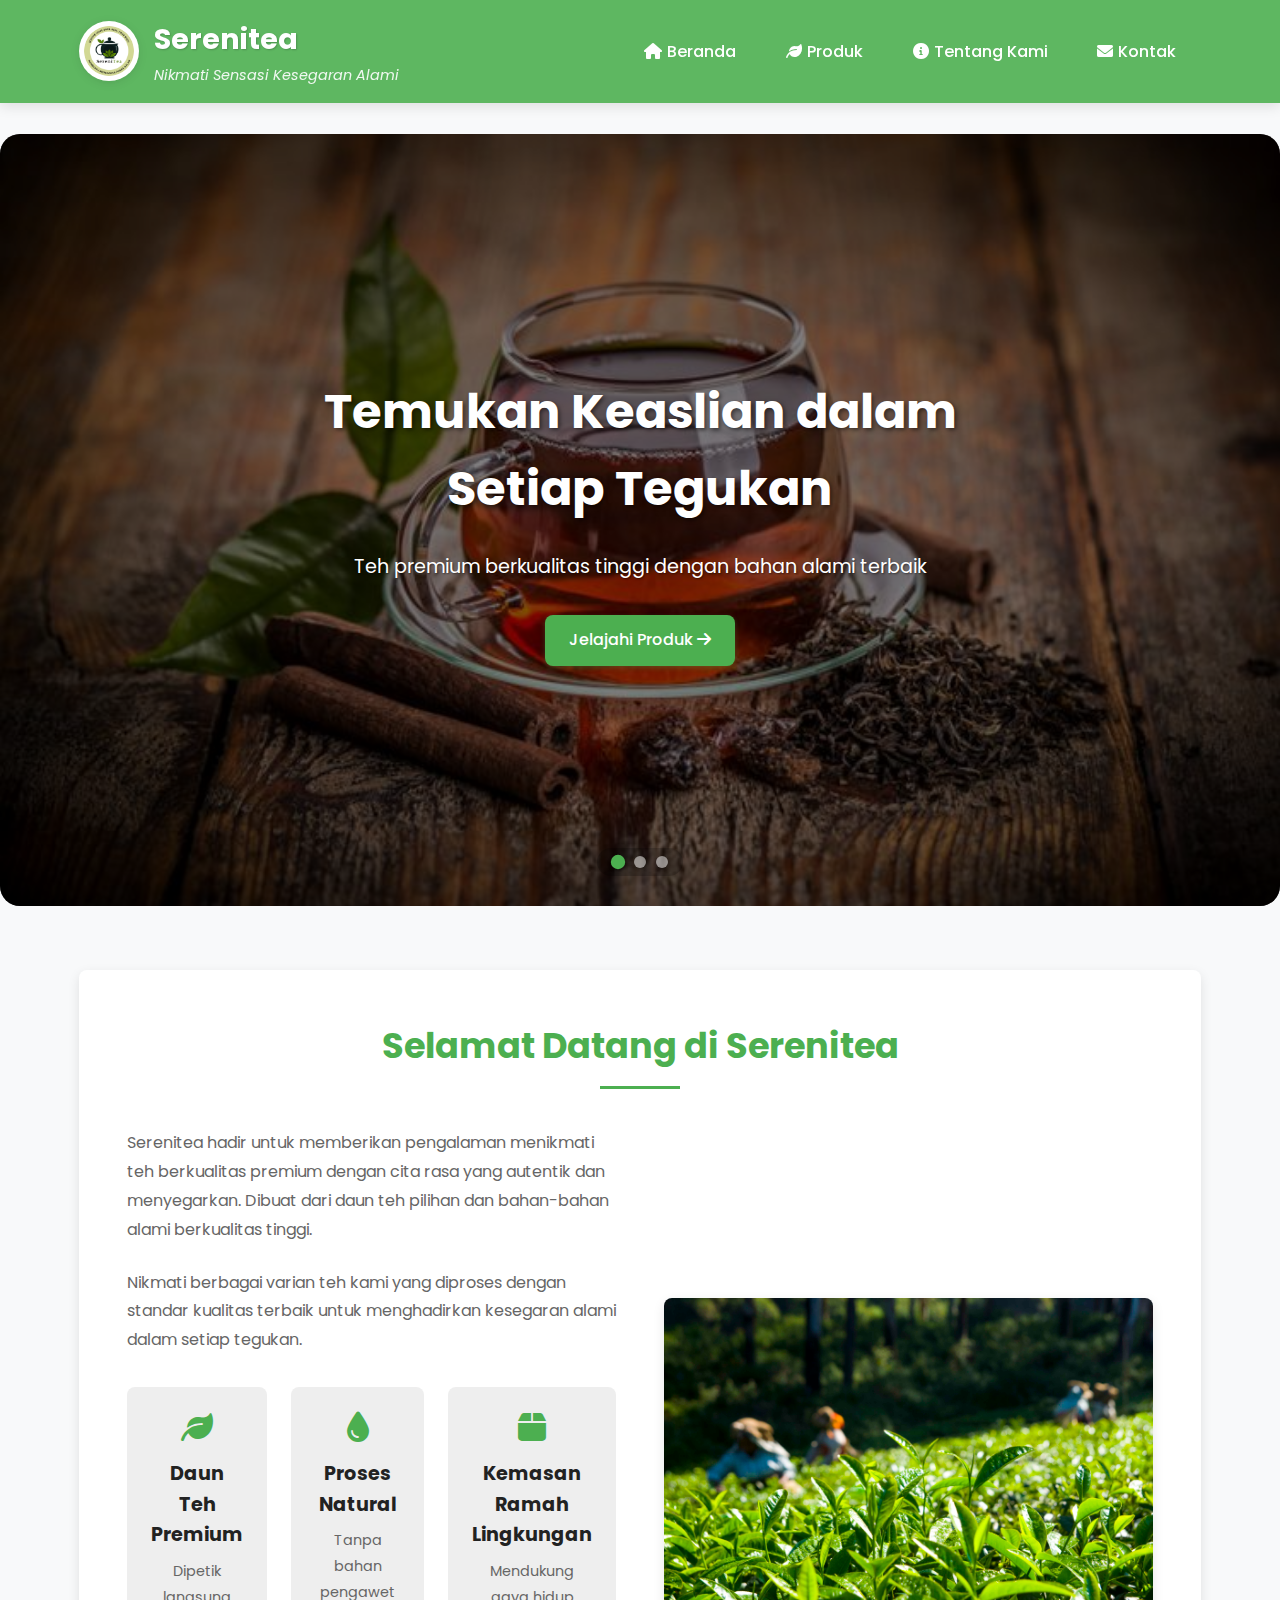
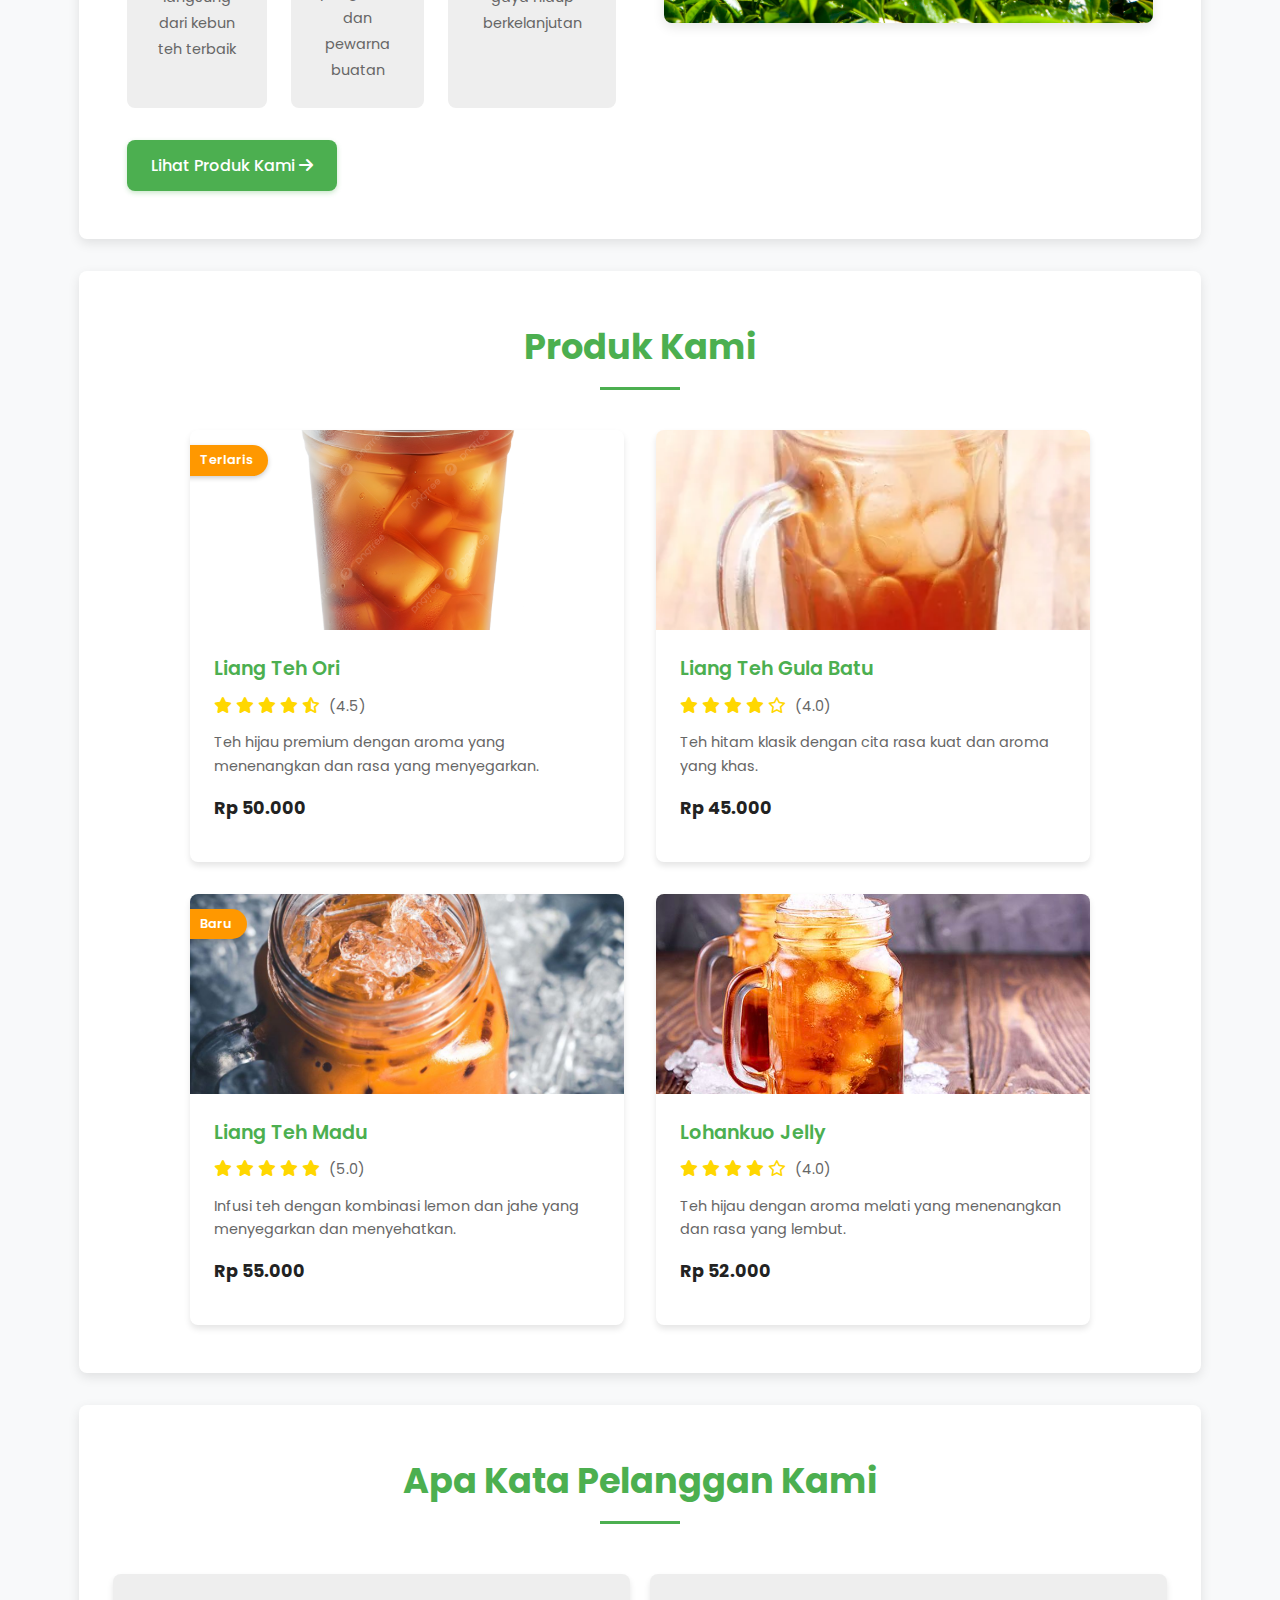
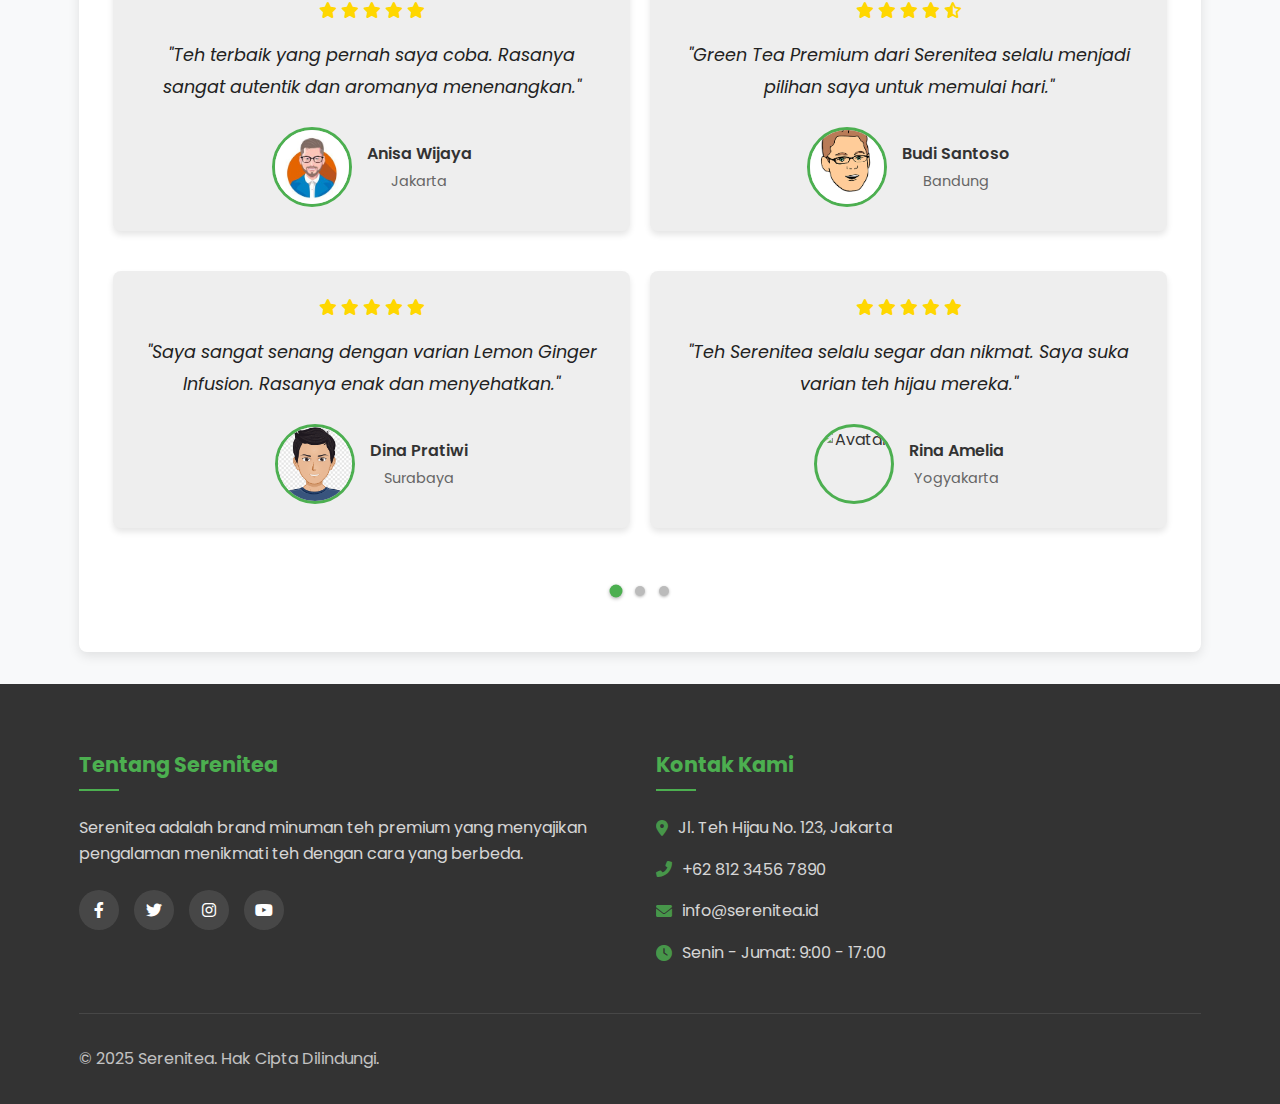
==== index.html @ 390aa1ad "new" ====
<!DOCTYPE html>
<html lang="id">

<head>
    <meta charset="UTF-8">
    <meta name="viewport" content="width=device-width, initial-scale=1.0">
    <title>Serenitea</title>
    <link rel="stylesheet" href="style.css">
    <link rel="preconnect" href="https://fonts.googleapis.com">
    <link rel="preconnect" href="https://fonts.gstatic.com" crossorigin>
    <link href="https://fonts.googleapis.com/css2?family=Poppins:wght@300;400;500;600;700&display=swap"
        rel="stylesheet">
    <link rel="stylesheet" href="https://cdnjs.cloudflare.com/ajax/libs/font-awesome/6.0.0/css/all.min.css">
</head>

<body>
    <header>
        <div class="container">
            <div class="header-container">
                <div class="logo-container">
                    <img src="images/sereni1.png" alt="Serenitea Logo" class="brand-logo">
                    <div class="brand-text">
                        <h1 class="logo">Serenitea</h1>
                        <div class="tagline">Nikmati Sensasi Kesegaran Alami</div>
                    </div>
                </div>
                <nav id="main-nav">
                    <div class="menu-toggle" id="menu-toggle">
                        <i class="fas fa-bars"></i>
                    </div>
                    <ul class="nav-list">
                        <li><a href="index.html"><i class="fas fa-home"></i> Beranda</a></li>
                        <li><a href="#products"><i class="fas fa-leaf"></i> Produk</a></li>
                        <li><a href="about.html"><i class="fas fa-info-circle"></i> Tentang Kami</a></li>
                        <li><a href="contact.html"><i class="fas fa-envelope"></i> Kontak</a></li>
                    </ul>
                </nav>
            </div>
        </div>
    </header>

    <section class="hero-carousel">
        <div class="carousel-container">
            <!-- Slide 1 -->
            <div class="carousel-slide active" style="background-image: url('images/teh.jpg');">
                <div class="overlay"></div>
                <div class="hero-content container">
                    <h1>Temukan Keaslian dalam Setiap Tegukan</h1>
                    <p>Teh premium berkualitas tinggi dengan bahan alami terbaik</p>
                    <a href="#products" class="btn-primary">Jelajahi Produk <i class="fas fa-arrow-right"></i></a>
                </div>
            </div>
            
            <!-- Slide 2 -->
            <div class="carousel-slide" style="background-image: url('images/kebun.jpg');">
                <div class="overlay"></div>
                <div class="hero-content container">
                    <h1>Kualitas Terbaik dari Kebun Terpilih</h1>
                    <p>Dipetik langsung dari kebun teh terbaik di Indonesia</p>
                    <a href="#products" class="btn-primary">Jelajahi Produk <i class="fas fa-arrow-right"></i></a>
                </div>
            </div>
            
            <!-- Slide 3 -->
            <div class="carousel-slide" style="background-image: url('images/product1.png');">
                <div class="overlay"></div>
                <div class="hero-content container">
                    <h1>Nikmati Sensasi Kesegaran Alami</h1>
                    <p>Tanpa bahan pengawet dan pewarna buatan</p>
                    <a href="#products" class="btn-primary">Jelajahi Produk <i class="fas fa-arrow-right"></i></a>
                </div>
            </div>
            
            <!-- Carousel Navigation -->
            <div class="carousel-nav">
                <div class="carousel-dots">
                    <span class="dot active" data-slide="0"></span>
                    <span class="dot" data-slide="1"></span>
                    <span class="dot" data-slide="2"></span>
                </div>
            </div>
        </div>
    </section>

    <main>
        <div class="container">
            <section class="welcome-section">
                <h2 class="section-title">Selamat Datang di Serenitea</h2>
                <div class="welcome-content">
                    <div class="welcome-text">
                        <p>Serenitea hadir untuk memberikan pengalaman menikmati teh berkualitas premium dengan cita
                            rasa yang autentik dan menyegarkan. Dibuat dari daun teh pilihan dan bahan-bahan alami
                            berkualitas tinggi.</p>
                        <p>Nikmati berbagai varian teh kami yang diproses dengan standar kualitas terbaik untuk
                            menghadirkan kesegaran alami dalam setiap tegukan.</p>
                        <div class="welcome-features">
                            <div class="feature">
                                <i class="fas fa-leaf"></i>
                                <h3>Daun Teh Premium</h3>
                                <p>Dipetik langsung dari kebun teh terbaik</p>
                            </div>
                            <div class="feature">
                                <i class="fas fa-tint"></i>
                                <h3>Proses Natural</h3>
                                <p>Tanpa bahan pengawet dan pewarna buatan</p>
                            </div>
                            <div class="feature">
                                <i class="fas fa-box"></i>
                                <h3>Kemasan Ramah Lingkungan</h3>
                                <p>Mendukung gaya hidup berkelanjutan</p>
                            </div>
                        </div>
                        <a href="#products" class="btn-primary">Lihat Produk Kami <i class="fas fa-arrow-right"></i></a>
                    </div>
                    <div class="welcome-image">
                        <img src="images/kebun.jpg" alt="Tea Ceremony">
                    </div>
                </div>
            </section>

            <section class="products-section" id="products">
                <h2 class="section-title">Produk Kami</h2>
                <div class="products-grid">
                    <!-- Product 1 -->
                    <div class="product-card" data-category="green">
                        <div class="product-badge">Terlaris</div>
                        <div class="product-image">
                            <img src="images/product1.png" alt="Liang Teh Ori" loading="lazy">
                            <div class="product-overlay">
                                <a href="#" class="btn-view" onclick="openProductModal('liang-teh-ori')">Lihat Detail</a>
                            </div>
                        </div>
                        <div class="product-info">
                            <h3 class="product-name">Liang Teh Ori</h3>
                            <div class="product-rating">
                                <i class="fas fa-star"></i>
                                <i class="fas fa-star"></i>
                                <i class="fas fa-star"></i>
                                <i class="fas fa-star"></i>
                                <i class="fas fa-star-half-alt"></i>
                                <span>(4.5)</span>
                            </div>
                            <p class="product-description">Teh hijau premium dengan aroma yang menenangkan dan rasa yang
                                menyegarkan.</p>
                            <p class="product-price">Rp 50.000</p>
                        </div>
                    </div>
            
                    <!-- Product 2 -->
                    <div class="product-card" data-category="black">
                        <div class="product-image">
                            <img src="images/product2.jpg" alt="Liang Teh Gula Batu">
                            <div class="product-overlay">
                                <a href="#" class="btn-view" onclick="openProductModal('liang-teh-gula-batu')">Lihat Detail</a>
                            </div>
                        </div>
                        <div class="product-info">
                            <h3 class="product-name">Liang Teh Gula Batu</h3>
                            <div class="product-rating">
                                <i class="fas fa-star"></i>
                                <i class="fas fa-star"></i>
                                <i class="fas fa-star"></i>
                                <i class="fas fa-star"></i>
                                <i class="far fa-star"></i>
                                <span>(4.0)</span>
                            </div>
                            <p class="product-description">Teh hitam klasik dengan cita rasa kuat dan aroma yang khas.
                            </p>
                            <p class="product-price">Rp 45.000</p>
                        </div>
                    </div>
            
                    <!-- Product 3 -->
                    <div class="product-card" data-category="infusion">
                        <div class="product-badge">Baru</div>
                        <div class="product-image">
                            <img src="images/product3.jpg" alt="Liang teh Madu">
                            <div class="product-overlay">
                                <a href="#" class="btn-view" onclick="openProductModal('liang-teh-madu')">Lihat Detail</a>
                            </div>
                        </div>
                        <div class="product-info">
                            <h3 class="product-name">Liang Teh Madu</h3>
                            <div class="product-rating">
                                <i class="fas fa-star"></i>
                                <i class="fas fa-star"></i>
                                <i class="fas fa-star"></i>
                                <i class="fas fa-star"></i>
                                <i class="fas fa-star"></i>
                                <span>(5.0)</span>
                            </div>
                            <p class="product-description">Infusi teh dengan kombinasi lemon dan jahe yang menyegarkan
                                dan menyehatkan.</p>
                            <p class="product-price">Rp 55.000</p>
                        </div>
                    </div>
            
                    <!-- Product 4 -->
                    <div class="product-card" data-category="green">
                        <div class="product-image">
                            <img src="images/product4.jpg" alt="Lohankuo Jelly">
                            <div class="product-overlay">
                                <a href="#" class="btn-view" onclick="openProductModal('lohankuo-jelly')">Lihat Detail</a>
                            </div>
                        </div>
                        <div class="product-info">
                            <h3 class="product-name">Lohankuo Jelly</h3>
                            <div class="product-rating">
                                <i class="fas fa-star"></i>
                                <i class="fas fa-star"></i>
                                <i class="fas fa-star"></i>
                                <i class="fas fa-star"></i>
                                <i class="far fa-star"></i>
                                <span>(4.0)</span>
                            </div>
                            <p class="product-description">Teh hijau dengan aroma melati yang menenangkan dan rasa yang
                                lembut.</p>
                            <p class="product-price">Rp 52.000</p>
                        </div>
                    </div>
                </div>
            </section>

            <!-- Modal Container -->
            <div id="productModal" class="modal">
                <div class="modal-content">
                    <span class="close-modal">&times;</span>
                    <div id="modalContent">
                        <!-- Content will be loaded here dynamically -->
                    </div>
                </div>
            </div>

            <section class="testimonial-section">
                <h2 class="section-title">Apa Kata Pelanggan Kami</h2>
                <div class="testimonial-slider">
                    <!-- Slide 1 -->
                    <div class="testimonial-slide active">
                        <div class="testimonial-grid">
                            <!-- Testimonial 1 -->
                            <div class="testimonial-item">
                                <div class="testimonial-rating">
                                    <i class="fas fa-star"></i>
                                    <i class="fas fa-star"></i>
                                    <i class="fas fa-star"></i>
                                    <i class="fas fa-star"></i>
                                    <i class="fas fa-star"></i>
                                </div>
                                <p class="testimonial-text">
                                    "Teh terbaik yang pernah saya coba. Rasanya sangat autentik dan aromanya menenangkan."
                                </p>
                                <div class="testimonial-author">
                                    <img src="images/avatar1.jpg" alt="Avatar" class="testimonial-avatar">
                                    <div>
                                        <h4>Anisa Wijaya</h4>
                                        <p>Jakarta</p>
                                    </div>
                                </div>
                            </div>
                            <!-- Testimonial 2 -->
                            <div class="testimonial-item">
                                <div class="testimonial-rating">
                                    <i class="fas fa-star"></i>
                                    <i class="fas fa-star"></i>
                                    <i class="fas fa-star"></i>
                                    <i class="fas fa-star"></i>
                                    <i class="fas fa-star-half-alt"></i>
                                </div>
                                <p class="testimonial-text">
                                    "Green Tea Premium dari Serenitea selalu menjadi pilihan saya untuk memulai hari."
                                </p>
                                <div class="testimonial-author">
                                    <img src="images/avatar2.png" alt="Avatar" class="testimonial-avatar">
                                    <div>
                                        <h4>Budi Santoso</h4>
                                        <p>Bandung</p>
                                    </div>
                                </div>
                            </div>
                            <!-- Testimonial 3 -->
                            <div class="testimonial-item">
                                <div class="testimonial-rating">
                                    <i class="fas fa-star"></i>
                                    <i class="fas fa-star"></i>
                                    <i class="fas fa-star"></i>
                                    <i class="fas fa-star"></i>
                                    <i class="fas fa-star"></i>
                                </div>
                                <p class="testimonial-text">
                                    "Saya sangat senang dengan varian Lemon Ginger Infusion. Rasanya enak dan menyehatkan."
                                </p>
                                <div class="testimonial-author">
                                    <img src="images/avatar3.png" alt="Avatar" class="testimonial-avatar">
                                    <div>
                                        <h4>Dina Pratiwi</h4>
                                        <p>Surabaya</p>
                                    </div>
                                </div>
                            </div>
                            <!-- Testimonial 4 -->
                            <div class="testimonial-item">
                                <div class="testimonial-rating">
                                    <i class="fas fa-star"></i>
                                    <i class="fas fa-star"></i>
                                    <i class="fas fa-star"></i>
                                    <i class="fas fa-star"></i>
                                    <i class="fas fa-star"></i>
                                </div>
                                <p class="testimonial-text">
                                    "Teh Serenitea selalu segar dan nikmat. Saya suka varian teh hijau mereka."
                                </p>
                                <div class="testimonial-author">
                                    <img src="images/avatar4.jpg" alt="Avatar" class="testimonial-avatar">
                                    <div>
                                        <h4>Rina Amelia</h4>
                                        <p>Yogyakarta</p>
                                    </div>
                                </div>
                            </div>
                        </div>
                    </div>
            
                    <!-- Slide 2 -->
                    <div class="testimonial-slide">
                        <div class="testimonial-grid">
                            <!-- Testimonial 5 -->
                            <div class="testimonial-item">
                                <div class="testimonial-rating">
                                    <i class="fas fa-star"></i>
                                    <i class="fas fa-star"></i>
                                    <i class="fas fa-star"></i>
                                    <i class="fas fa-star"></i>
                                    <i class="fas fa-star"></i>
                                </div>
                                <p class="testimonial-text">
                                    "Saya suka kemasan ramah lingkungan dari Serenitea. Tehnya juga sangat berkualitas."
                                </p>
                                <div class="testimonial-author">
                                    <img src="images/avatar5.jpg" alt="Avatar" class="testimonial-avatar">
                                    <div>
                                        <h4>Agus Setiawan</h4>
                                        <p>Semarang</p>
                                    </div>
                                </div>
                            </div>
                            <!-- Testimonial 6 -->
                            <div class="testimonial-item">
                                <div class="testimonial-rating">
                                    <i class="fas fa-star"></i>
                                    <i class="fas fa-star"></i>
                                    <i class="fas fa-star"></i>
                                    <i class="fas fa-star"></i>
                                    <i class="fas fa-star"></i>
                                </div>
                                <p class="testimonial-text">
                                    "Teh Serenitea selalu menjadi teman setia saya saat bekerja. Rasanya menenangkan dan menyegarkan."
                                </p>
                                <div class="testimonial-author">
                                    <img src="images/avatar6.jpg" alt="Avatar" class="testimonial-avatar">
                                    <div>
                                        <h4>Lina Marlina</h4>
                                        <p>Medan</p>
                                    </div>
                                </div>
                            </div>
                            <!-- Testimonial 7 -->
                            <div class="testimonial-item">
                                <div class="testimonial-rating">
                                    <i class="fas fa-star"></i>
                                    <i class="fas fa-star"></i>
                                    <i class="fas fa-star"></i>
                                    <i class="fas fa-star"></i>
                                    <i class="fas fa-star"></i>
                                </div>
                                <p class="testimonial-text">
                                    "Saya selalu membeli teh Serenitea untuk keluarga. Anak-anak saya juga suka!"
                                </p>
                                <div class="testimonial-author">
                                    <img src="images/avatar7.jpg" alt="Avatar" class="testimonial-avatar">
                                    <div>
                                        <h4>Rudi Hermawan</h4>
                                        <p>Malang</p>
                                    </div>
                                </div>
                            </div>
                            <!-- Testimonial 8 -->
                            <div class="testimonial-item">
                                <div class="testimonial-rating">
                                    <i class="fas fa-star"></i>
                                    <i class="fas fa-star"></i>
                                    <i class="fas fa-star"></i>
                                    <i class="fas fa-star"></i>
                                    <i class="fas fa-star-half-alt"></i>
                                </div>
                                <p class="testimonial-text">
                                    "Teh Serenitea sangat cocok untuk dinikmati di pagi hari. Rasanya segar dan menyehatkan."
                                </p>
                                <div class="testimonial-author">
                                    <img src="images/avatar8.jpg" alt="Avatar" class="testimonial-avatar">
                                    <div>
                                        <h4>Siti Rahayu</h4>
                                        <p>Palembang</p>
                                    </div>
                                </div>
                            </div>
                        </div>
                    </div>
            
                    <!-- Slide 3 -->
                    <div class="testimonial-slide">
                        <div class="testimonial-grid">
                            <!-- Testimonial 9 -->
                            <div class="testimonial-item">
                                <div class="testimonial-rating">
                                    <i class="fas fa-star"></i>
                                    <i class="fas fa-star"></i>
                                    <i class="fas fa-star"></i>
                                    <i class="fas fa-star"></i>
                                    <i class="fas fa-star"></i>
                                </div>
                                <p class="testimonial-text">
                                    "Saya sangat merekomendasikan Serenitea kepada teman-teman saya. Kualitasnya tidak perlu diragukan lagi."
                                </p>
                                <div class="testimonial-author">
                                    <img src="images/avatar1.jpg" alt="Avatar" class="testimonial-avatar">
                                    <div>
                                        <h4>Andi Pratama</h4>
                                        <p>Makassar</p>
                                    </div>
                                </div>
                            </div>
                            <!-- Testimonial 10 -->
                            <div class="testimonial-item">
                                <div class="testimonial-rating">
                                    <i class="fas fa-star"></i>
                                    <i class="fas fa-star"></i>
                                    <i class="fas fa-star"></i>
                                    <i class="fas fa-star"></i>
                                    <i class="fas fa-star"></i>
                                </div>
                                <p class="testimonial-text">
                                    "Saya sangat merekomendasikan Serenitea kepada teman-teman saya. Kualitasnya tidak perlu diragukan lagi."
                                </p>
                                <div class="testimonial-author">
                                    <img src="images/avatar3.png" alt="Avatar" class="testimonial-avatar">
                                    <div>
                                        <h4>Andi Pratama</h4>
                                        <p>Makassar</p>
                                    </div>
                                </div>
                            </div>
                            <!-- Testimonial 11 -->
                            <div class="testimonial-item">
                                <div class="testimonial-rating">
                                    <i class="fas fa-star"></i>
                                    <i class="fas fa-star"></i>
                                    <i class="fas fa-star"></i>
                                    <i class="fas fa-star"></i>
                                    <i class="fas fa-star"></i>
                                </div>
                                <p class="testimonial-text">
                                    "Saya sangat merekomendasikan Lohankuo Sangat Mantap Rasanya."
                                </p>
                                <div class="testimonial-author">
                                    <img src="images/avatar2.png" alt="Avatar" class="testimonial-avatar">
                                    <div>
                                        <h4>Andi Pratama</h4>
                                        <p>Makassar</p>
                                    </div>
                                </div>
                            </div>
                            <!-- Testimonial 12 -->
                            <div class="testimonial-item">
                                <div class="testimonial-rating">
                                    <i class="fas fa-star"></i>
                                    <i class="fas fa-star"></i>
                                    <i class="fas fa-star"></i>
                                    <i class="fas fa-star"></i>
                                    <i class="fas fa-star"></i>
                                </div>
                                <p class="testimonial-text">
                                    "Rasanya sangat mantap menyejukkan badan."
                                </p>
                                <div class="testimonial-author">
                                    <img src="images/avatar1.jpg" alt="Avatar" class="testimonial-avatar">
                                    <div>
                                        <h4>Andi Pratama</h4>
                                        <p>Makassar</p>
                                    </div>
                                </div>
                            </div>
                        </div>
                    </div>
                </div>
            
                <!-- Navigation Dots -->
                <div class="slider-dots">
                    <span class="dot active" data-slide="0"></span>
                    <span class="dot" data-slide="1"></span>
                    <span class="dot" data-slide="2"></span>
                </div>
            </section>
        </div>
    </main>
    
    <footer>
        <div class="container">
            <div class="footer-content">
                <div class="footer-section about">
                    <h3>Tentang Serenitea</h3>
                    <p>Serenitea adalah brand minuman teh premium yang menyajikan pengalaman menikmati teh dengan cara yang
                        berbeda.</p>
                    <div class="social-links">
                        <a href="#"><i class="fab fa-facebook-f"></i></a>
                        <a href="#"><i class="fab fa-twitter"></i></a>
                        <a href="https://www.instagram.com/sereniitea.co"><i class="fab fa-instagram"></i></a>
                        <a href="#"><i class="fab fa-youtube"></i></a>
                    </div>
                </div>
                
                <div class="footer-section contact">
                    <h3>Kontak Kami</h3>
                    <div class="contact-info">
                        <p><i class="fas fa-map-marker-alt"></i> Jl. Teh Hijau No. 123, Jakarta</p>
                        <p><i class="fas fa-phone-alt"></i> +62 812 3456 7890</p>
                        <p><i class="fas fa-envelope"></i> info@serenitea.id</p>
                        <p><i class="fas fa-clock"></i> Senin - Jumat: 9:00 - 17:00</p>
                    </div>
                </div>
            </div>
            
            <div class="footer-bottom">
                <p>&copy; 2025 Serenitea. Hak Cipta Dilindungi.</p>
            </div>
        </div>
        <script src="script.js"></script>
    </footer>
</body>

</html>
---- style.css ----
/* Base Styles */
:root {
    --primary-color: #4CAF50;
    --primary-dark: #388E3C;
    --primary-light: #C8E6C9;
    --secondary-color: #6D4C41;
    --accent-color: #FF9800;
    --text-color: #333;
    --text-light: #666;
    --text-dark: #222;
    --background: #f8f9fa;
    --white: #fff;
    --gray-light: #eee;
    --shadow: 0 4px 12px rgba(0, 0, 0, 0.1);
    --border-radius: 8px;
    --transition: all 0.3s ease;
}

* {
    margin: 0;
    padding: 0;
    box-sizing: border-box;
    font-family: 'Poppins', sans-serif;
}

html {
    scroll-behavior: smooth;
    font-size: 16px;
}

body {
    background-color: var(--background);
    color: var(--text-color);
    line-height: 1.6;
    overflow-x: hidden;
}

.container {
    width: 90%;
    max-width: 1200px;
    margin: 0 auto;
    padding: 0 15px;
}

a {
    text-decoration: none;
    color: var(--primary-color);
    transition: var(--transition);
}

img {
    max-width: 100%;
    height: auto;
}

/* Buttons */
.btn-primary,
.btn-secondary {
    display: inline-block;
    padding: 0.8rem 1.5rem;
    border-radius: var(--border-radius);
    font-weight: 500;
    text-align: center;
    transition: var(--transition);
    cursor: pointer;
    border: none;
    outline: none;
}

.btn-primary {
    background-color: var(--primary-color);
    color: var(--white);
    box-shadow: 0 2px 5px rgba(76, 175, 80, 0.3);
}

.btn-primary:hover {
    background-color: var(--primary-dark);
    transform: translateY(-2px);
    box-shadow: 0 4px 8px rgba(76, 175, 80, 0.4);
    transition: all 0.3s ease;
}

.btn-secondary {
    background-color: transparent;
    color: var(--primary-color);
    border: 1px solid var(--primary-color);
}

.btn-secondary:hover {
    background-color: var(--primary-light);
    color: var(--primary-dark);
    transform: translateY(-2px);
}

/* Header */
header {
    background-color: rgba(76, 175, 80, 0.9); /* Warna dengan transparansi */
    color: var(--white);
    padding: 1rem 0;
    box-shadow: var(--shadow);
    position: fixed;
    width: 100%;
    top: 0;
    z-index: 1000;
    transition: background-color 0.3s ease;
    backdrop-filter: blur(10px); /* Efek blur */
}

header.scrolled {
    padding: 0.5rem 0;
    background-color: rgba(76, 175, 80, 0.95);
    backdrop-filter: blur(10px);
}

.header-container {
    display: flex;
    justify-content: space-between;
    align-items: center;
}

.logo-container {
    display: flex;
    align-items: center;
}

.brand-logo {
    width: 60px;
    height: 60px;
    margin-right: 15px;
    object-fit: contain;
    border-radius: 50%;
    box-shadow: 0 2px 10px rgba(0, 0, 0, 0.1);
    padding: 5px;
    background-color: var(--white);
}

.logo {
    font-size: 1.8rem;
    font-weight: 700;
    margin-bottom: 0.1rem;
    text-shadow: 1px 1px 2px rgba(0, 0, 0, 0.2);
    color: var(--white);
}

.tagline {
    font-size: 0.9rem;
    font-style: italic;
    opacity: 0.9;
}

.nav-list {
    display: flex;
    list-style: none;
}

.nav-list li {
    margin: 0 12px;
}

.nav-list a {
    color: var(--white);
    padding: 0.5rem 0.8rem;
    border-radius: 20px;
    font-weight: 500;
    transition: all 0.3s ease;
    display: flex;
    align-items: center;
}

.nav-list a i {
    margin-right: 5px;
}

.nav-list a:hover,
.nav-list a.active {
    background-color: rgba(255, 255, 255, 0.2);
    transform: translateY(-2px);
    box-shadow: 0 4px 8px rgba(0, 0, 0, 0.1); /* Bayangan saat hover */
}

.menu-toggle {
    display: none;
    cursor: pointer;
    font-size: 24px;
    color: #333;
}

/* Hero Section */
.hero {
    height: 80vh;
    min-height: 500px;
    background: linear-gradient(rgba(0, 0, 0, 0.5), rgba(0, 0, 0, 0.5)), url('images/hero-bg.jpg');
    background-size: cover;
    background-position: center;
    display: flex;
    align-items: center;
    margin-top: 70px;
    color: var(--white);
    text-align: center;
    position: relative;
}

.hero::after {
    content: '';
    position: absolute;
    bottom: 0;
    left: 0;
    width: 100%;
    height: 100px;
    background: linear-gradient(to bottom, transparent, var(--background));
}

.hero-content {
    z-index: 1;
    max-width: 800px;
    margin: 0 auto;
    padding: 0 20px;
}

.hero-content h1 {
    font-size: 3rem;
    margin-bottom: 1.5rem;
    text-shadow: 2px 2px 4px rgba(0, 0, 0, 0.5);
}

.hero-content p {
    font-size: 1.2rem;
    margin-bottom: 2rem;
    text-shadow: 1px 1px 2px rgba(0, 0, 0, 0.5);
}

/* Section Styles */
section {
    padding: 4rem 0;
}

.section-title {
    color: var(--primary-color);
    text-align: center;
    margin-bottom: 2.5rem;
    font-size: 2.2rem;
    position: relative;
    padding-bottom: 15px;
}

.section-title:after {
    content: '';
    position: absolute;
    width: 80px;
    height: 3px;
    background-color: var(--primary-color);
    bottom: 0;
    left: 50%;
    transform: translateX(-50%);
}

/* Welcome Section */
.welcome-section {
    background-color: var(--white);
    border-radius: var(--border-radius);
    box-shadow: var(--shadow);
    padding: 3rem;
    margin-bottom: 2rem;
}

.welcome-content {
    display: flex;
    gap: 3rem;
    align-items: center;
}

.welcome-text {
    flex: 1;
}

.welcome-text p {
    margin-bottom: 1.5rem;
    color: var(--text-light);
    line-height: 1.8;
}

.welcome-features {
    display: flex;
    gap: 1.5rem;
    margin: 2rem 0;
}

.feature {
    flex: 1;
    text-align: center;
    padding: 1.5rem;
    background-color: var(--gray-light);
    border-radius: var(--border-radius);
    transition: var(--transition);
}

.feature:hover {
    transform: translateY(-5px);
    box-shadow: var(--shadow);
}

.feature i {
    font-size: 2rem;
    color: var(--primary-color);
    margin-bottom: 1rem;
}

.feature h3 {
    font-size: 1.2rem;
    margin-bottom: 0.5rem;
    color: var(--text-dark);
}

.feature p {
    font-size: 0.9rem;
    color: var(--text-light);
    margin-bottom: 0;
}

.welcome-image {
    flex: 1;
    border-radius: var(--border-radius);
    overflow: hidden;
    box-shadow: var(--shadow);
}

.welcome-image img {
    width: 100%;
    height: 100%;
    object-fit: cover;
    transition: var(--transition);
    vertical-align: middle;
}

.welcome-image:hover img {
    transform: scale(1.05);
}

/* Products Section */
.products-section {
    background-color: var(--white);
    border-radius: var(--border-radius);
    box-shadow: var(--shadow);
    padding: 3rem;
    margin-bottom: 2rem;
}

.products-grid {
    display: grid;
    grid-template-columns: repeat(2, 1fr);
    grid-template-rows: repeat(2, auto);
    gap: 2rem;
    max-width: 900px;
    margin: 0 auto;
}

.product-card {
    height: 100%;
    background-color: var(--white);
    border-radius: var(--border-radius);
    overflow: hidden;
    transition: transform 0.3s ease, box-shadow 0.3s ease;
    box-shadow: 0 4px 6px rgba(0, 0, 0, 0.1); /* Bayangan halus */
    position: relative;
    display: flex;
    flex-direction: column;
}

.product-card:hover {
    transform: translateY(-10px);
    box-shadow: 0 15px 30px rgba(0, 0, 0, 0.1);
}

.product-badge {
    position: absolute;
    top: 15px;
    left: -5px;
    background: var(--accent-color);
    color: var(--white);
    padding: 5px 15px;
    font-size: 0.8rem;
    font-weight: 600;
    border-radius: 0 20px 20px 0;
    z-index: 2;
    box-shadow: 0 2px 5px rgba(0, 0, 0, 0.2);
}

.product-badge:before {
    content: '';
    position: absolute;
    left: 0;
    bottom: -5px;
    width: 5px;
    height: 5px;
    background-color: darken(var(--accent-color), 30%);
    border-radius: 0 0 0 5px;
    filter: brightness(60%);
}

.product-image {
    height: 200px;
    overflow: hidden;
    position: relative;
}

.product-image img {
    width: 100%;
    height: 100%;
    object-fit: cover;
    transition: var(--transition);
}

.product-overlay {
    position: absolute;
    top: 0;
    left: 0;
    width: 100%;
    height: 100%;
    background-color: rgba(0, 0, 0, 0.5);
    display: flex;
    align-items: center;
    justify-content: center;
    opacity: 0;
    transition: var(--transition);
}

.product-card:hover .product-overlay {
    opacity: 1;
}

.product-card:hover .product-image img {
    transform: scale(1.1);
}

.btn-view {
    background-color: var(--white);
    color: var(--primary-color);
    padding: 0.6rem 1.2rem;
    border-radius: 30px;
    font-weight: 500;
    transition: var(--transition);
}

.btn-view:hover {
    background-color: var(--primary-color);
    color: var(--white);
}

.product-info {
    padding: 1.5rem;
    display: flex;
    flex-direction: column;
    flex-grow: 1;
}

.product-name {
    font-size: 1.2rem;
    font-weight: 600;
    margin-bottom: 0.5rem;
    color: var(--primary-color);
}

.product-rating {
    margin-bottom: 0.8rem;
    color: #FFD700;
}

.product-rating span {
    color: var(--text-light);
    margin-left: 5px;
    font-size: 0.9rem;
}

.product-description {
    font-size: 0.9rem;
    color: var(--text-light);
    margin-bottom: 1rem;
    flex-grow: 1;
}

.product-price {
    font-weight: 700;
    color: var(--text-dark);
    margin-bottom: 1rem;
    font-size: 1.1rem;
}

/* Testimonial Section */
.testimonial-section {
    background-color: var(--white);
    border-radius: var(--border-radius);
    box-shadow: var(--shadow);
    padding: 3rem 1.5rem; /* Reduced side padding for mobile */
    margin-bottom: 2rem;
}

.testimonial-slider {
    position: relative;
    overflow: hidden;
    width: 100%;
    min-height: 200px; /* Base height, will expand with content */
}

.testimonial-slide {
    position: absolute;
    width: 100%;
    opacity: 0;
    transform: translateX(20px);
    transition: opacity 0.6s ease, transform 0.6s ease;
    pointer-events: none;
}

.testimonial-slide.active {
    opacity: 1;
    transform: translateX(0);
    position: relative;
    pointer-events: auto;
}

.testimonial-grid {
    display: grid;
    grid-template-columns: repeat(2, 1fr); /* 2 columns by default */
    gap: 20px;
    padding: 10px;
}

/* Responsive grid - switch to 1 column on mobile */
@media (max-width: 768px) {
    .testimonial-grid {
        grid-template-columns: 1fr; /* Single column on mobile */
    }
    
    .testimonial-section {
        padding: 2rem 1rem; /* Further reduce padding on mobile */
    }
    .products-grid {
        grid-template-columns: 1fr;
    }
    .welcome-content {
        flex-direction: column;
    }
    .welcome-image {
        order: -1;
    }
}

/* Even smaller screens */
@media (max-width: 480px) {
    .testimonial-section {
        padding: 1.5rem 0.75rem;
    }
    
    .testimonial-item {
        padding: 1rem;
    }
    
    .testimonial-text {
        font-size: 1rem;
    }
    
    .testimonial-avatar {
        width: 60px;
        height: 60px;
    }
}

.testimonial-item {
    text-align: center;
    padding: 1.5rem;
    background-color: var(--gray-light);
    border-radius: var(--border-radius);
    margin: 0 auto;
    margin-bottom: 20px;
    max-width: 100%; /* Allow to fill available space */
    transition: transform 0.3s ease, box-shadow 0.3s ease;
    box-shadow: 0 4px 6px rgba(0, 0, 0, 0.1);
}

.testimonial-item:hover {
    transform: translateY(-5px);
    box-shadow: 0 8px 16px rgba(0, 0, 0, 0.2);
}

/* Disable hover effect on touch devices */
@media (hover: none) {
    .testimonial-item:hover {
        transform: none;
        box-shadow: 0 4px 6px rgba(0, 0, 0, 0.1);
    }
}

.testimonial-rating {
    color: #FFD700;
    margin-bottom: 1rem;
}

.testimonial-text {
    font-size: 1.1rem;
    font-style: italic;
    margin-bottom: 1.5rem;
    color: var(--text-dark);
    line-height: 1.8;
}

.testimonial-author {
    display: flex;
    align-items: center;
    justify-content: center;
    gap: 15px;
    flex-wrap: wrap; /* Allow wrapping on very small screens */
}

/* Adjust author info on very small screens */
@media (max-width: 360px) {
    .testimonial-author {
        flex-direction: column;
        gap: 10px;
    }
}

.testimonial-avatar {
    width: 80px;
    height: 80px;
    border-radius: 50%;
    object-fit: cover;
    border: 3px solid #4CAF50;
}

.testimonial-author h4 {
    font-weight: 600;
    margin-bottom: 0.2rem;
}

.testimonial-author p {
    font-size: 0.9rem;
    color: var(--text-light);
}

.testimonial-navigation {
    display: flex;
    align-items: center;
    justify-content: center;
    margin-top: 2rem;
}

.slider-dots {
    text-align: center;
    margin-top: 20px;
    position: relative;
    z-index: 2;
}

.slider-dots .dot {
    cursor: pointer;
    height: 10px;
    width: 10px;
    margin: 0 5px;
    background-color: #bbb;
    border-radius: 50%;
    display: inline-block;
    transition: background-color 0.3s ease, transform 0.3s ease;
}

/* Make dots larger on touch devices for easier tapping */
@media (max-width: 768px) {
    .slider-dots .dot {
        height: 12px;
        width: 12px;
        margin: 0 8px;
    }
}

.slider-dots .dot:hover {
    transform: scale(1.2);
}

.slider-dots .dot.active {
    background-color: #4CAF50 !important;
    transform: scale(1.3);
}

/* Footer */
footer {
    background-color: #333;
    color: var(--white);
    padding: 4rem 0 2rem;
}

.footer-content {
    display: flex;
    flex-wrap: wrap;
    gap: 2rem;
    margin-bottom: 2rem;
}

.footer-section {
    flex: 1;
    min-width: 250px;
}

.footer-section h3 {
    color: var(--primary-color);
    margin-bottom: 1.5rem;
    font-size: 1.3rem;
    position: relative;
    padding-bottom: 10px;
}

.footer-section h3:after {
    content: '';
    position: absolute;
    width: 40px;
    height: 2px;
    background-color: var(--primary-color);
    bottom: 0;
    left: 0;
}

.footer-section p {
    margin-bottom: 1rem;
    opacity: 0.8;
}

.social-links {
    display: flex;
    gap: 15px;
    margin-top: 1.5rem;
}

.social-links a {
    display: flex;
    align-items: center;
    justify-content: center;
    width: 40px;
    height: 40px;
    background-color: rgba(255, 255, 255, 0.1);
    border-radius: 50%;
    color: var(--white);
    transition: var(--transition);
}

.social-links a:hover {
    background-color: var(--primary-color);
    transform: translateY(-3px);
}

.footer-section.links ul {
    list-style: none;
}

.footer-section.links ul li {
    margin-bottom: 0.8rem;
}

.footer-section.links ul li a {
    color: var(--white);
    opacity: 0.8;
    transition: var(--transition);
}

.footer-section.links ul li a:hover {
    opacity: 1;
    color: var(--primary-color);
    margin-left: 5px;
}

.contact-info p {
    display: flex;
    align-items: center;
    margin-bottom: 1rem;
}

.contact-info p i {
    margin-right: 10px;
    color: var(--primary-color);
}

.footer-bottom {
    text-align: center;
    padding-top: 2rem;
    border-top: 1px solid rgba(255, 255, 255, 0.1);
    display: flex;
    flex-wrap: wrap;
    justify-content: space-between;
    align-items: center;
    gap: 1rem;
}

.footer-bottom p {
    opacity: 0.7;
}

/* Back to Top */
.back-to-top {
    position: fixed;
    bottom: 30px;
    right: 30px;
    width: 50px;
    height: 50px;
    background-color: var(--primary-color);
    color: var(--white);
    border-radius: 50%;
    display: flex;
    align-items: center;
    justify-content: center;
    box-shadow: 0 2px 10px rgba(0, 0, 0, 0.2);
    opacity: 0;
    visibility: hidden;
    transition: var(--transition);
    z-index: 999;
}

.back-to-top.active {
    opacity: 1;
    visibility: visible;
}

.back-to-top:hover {
    background-color: var(--primary-dark);
    transform: translateY(-5px);
}

/* Responsive Design */
@media (max-width: 992px) {
    .welcome-content {
        flex-direction: column;
    }

.welcome-image {
    order: -1;
}

.products-grid {
    grid-template-columns: repeat(auto-fill, minmax(220px, 1fr));
}
}

@media (max-width: 768px) {
    html {
        font-size: 14px;
    }

    Copy.hero-content h1 {
        font-size: 2.5rem;
    }

    .menu-toggle {
        display: block;
    }

    .nav-list {
        position: absolute;
        top: 100%;
        left: 0;
        right: 0;
        background-color: var(--primary-color);
        flex-direction: column;
        padding: 1rem 0;
        clip-path: polygon(0 0, 100% 0, 100% 0, 0 0);
        transition: var(--transition);
    }

    .nav-list.active {
        clip-path: polygon(0 0, 100% 0, 100% 100%, 0 100%);
    }

    .nav-list li {
        margin: 0.5rem 0;
    }

    .welcome-features {
        flex-direction: column;
    }

    .products-grid {
        grid-template-columns: 1fr;
        grid-template-rows: auto;
    }
}

@media (max-width: 576px) {
    .hero-content h1 {
        font-size: 2rem;
    }

    Copy.welcome-section,
    .products-section,
    .testimonial-section {
        padding: 2rem 1.5rem;
    }

    .section-title {
        font-size: 1.8rem;
    }

    .products-grid {
        grid-template-columns: 1fr;
    }

    .footer-bottom {
        flex-direction: column;
    }
}

/* Modal Styles */
.modal {
  display: none;
  position: fixed;
  z-index: 1000;
  left: 0;
  top: 0;
  width: 100%;
  height: 100%;
  overflow: hidden;
  background-color: rgba(0, 0, 0, 0.7);
}

.modal-content {
  background-color: #fff;
  margin: 10% auto;
  padding: 20px;
  border-radius: 8px;
  width: 80%;
  max-width: 600px;
  box-shadow: 0 4px 8px rgba(0, 0, 0, 0.2);
  position: relative;
  overflow-y: auto;
  max-height: 80vh;
}

.close-modal {
  position: absolute;
  top: 10px;
  right: 15px;
  color: #666;
  font-size: 28px;
  font-weight: bold;
  cursor: pointer;
}

.close-modal:hover {
  color: #000;
}

.modal-product-image {
  width: 100%;
  max-height: 300px;
  object-fit: cover;
  border-radius: 4px;
  margin-bottom: 15px;
}

.modal-product-title {
  font-size: 24px;
  margin-bottom: 10px;
}

.modal-product-rating {
  color: #f8ce0b;
  margin-bottom: 10px;
}

.modal-product-price {
  font-size: 20px;
  font-weight: bold;
  color: #4CAF50;
  margin-bottom: 15px;
}

.modal-product-description {
  margin-bottom: 15px;
  line-height: 1.6;
}

/* Hero Carousel Styles */
.hero-carousel {
    height: 100vh;
    min-height: 500px;
    position: relative;
    overflow: hidden;
    margin-top: 70px;
}

.carousel-container {
    width: 100%;
    height: 100%;
    position: relative;
}

.carousel-slide {
    position: absolute;
    top: 0;
    left: 0;
    width: 100%;
    height: 100%;
    background-size: cover;
    background-position: center;
    opacity: 0;
    transition: opacity 1s ease-in-out;
    display: flex;
    align-items: center;
    border-radius: 20px 20px 20px 20px; /* Sudut atas kiri dan kanan melengkung */
    overflow: hidden;
}

.carousel-slide.active {
    opacity: 1;
    z-index: 1;
}

.overlay {
    position: absolute;
    top: 0;
    left: 0;
    width: 100%;
    height: 100%;
    background-color: rgba(0, 0, 0, 0.5);
}

.hero-content {
    position: relative;
    z-index: 2;
    color: white;
    text-align: center;
    max-width: 800px;
    margin: 0 auto;
    padding: 0 20px;
}

.hero-content h1 {
    font-size: 3rem;
    margin-bottom: 1.5rem;
    text-shadow: 2px 2px 4px rgba(0, 0, 0, 0.5);
    animation: fadeInUp 1s ease-out;
}

.hero-content p {
    font-size: 1.2rem;
    margin-bottom: 2rem;
    text-shadow: 1px 1px 2px rgba(0, 0, 0, 0.5);
    animation: fadeInUp 1s ease-out 0.3s;
    animation-fill-mode: both;
}

.hero-content .btn-primary {
    animation: fadeInUp 1s ease-out 0.6s;
    animation-fill-mode: both;
}

.carousel-nav {
    position: absolute;
    bottom: 30px; /* Sesuaikan jarak dari bawah */
    left: 50%;
    transform: translateX(-50%);
    display: flex;
    justify-content: center;
    align-items: center;
    z-index: 2;
}

.carousel-dots {
    display: flex;
    gap: 10px;
    justify-content: center;
    padding: 8px 15px;
    background-color: rgba(0, 0, 0, 0.2);
    border-radius: 20px;
}

.dot {
    width: 12px;
    height: 12px;
    border-radius: 50%;
    background: rgba(255, 255, 255, 0.5);
    cursor: pointer;
    transition: background 0.3s, transform 0.3s;
    box-shadow: 0 1px 3px rgba(0, 0, 0, 0.3);
}

.dot.active {
    background: var(--primary-color);
    transform: scale(1.2);
}

/* Animation keyframes */
@keyframes fadeInUp {
    from {
        opacity: 0;
        transform: translateY(30px);
    }
    to {
        opacity: 1;
        transform: translateY(0);
    }
}

/* Media query for mobile devices */
@media screen and (max-width: 768px) {
    .carousel-nav {
        bottom: 15px; /* Even lower on mobile */
        padding-bottom: 10px;
    }
    
    /* Adjust the carousel container to accommodate the dots below */
    .carousel-container {
        padding-bottom: 60px; /* Add padding at the bottom of the container */
        position: relative; /* Ensure positioning context */
    }
    
    /* Make sure slide content doesn't push into dot area */
    .hero-content {
        padding-bottom: 20px;
    }
}
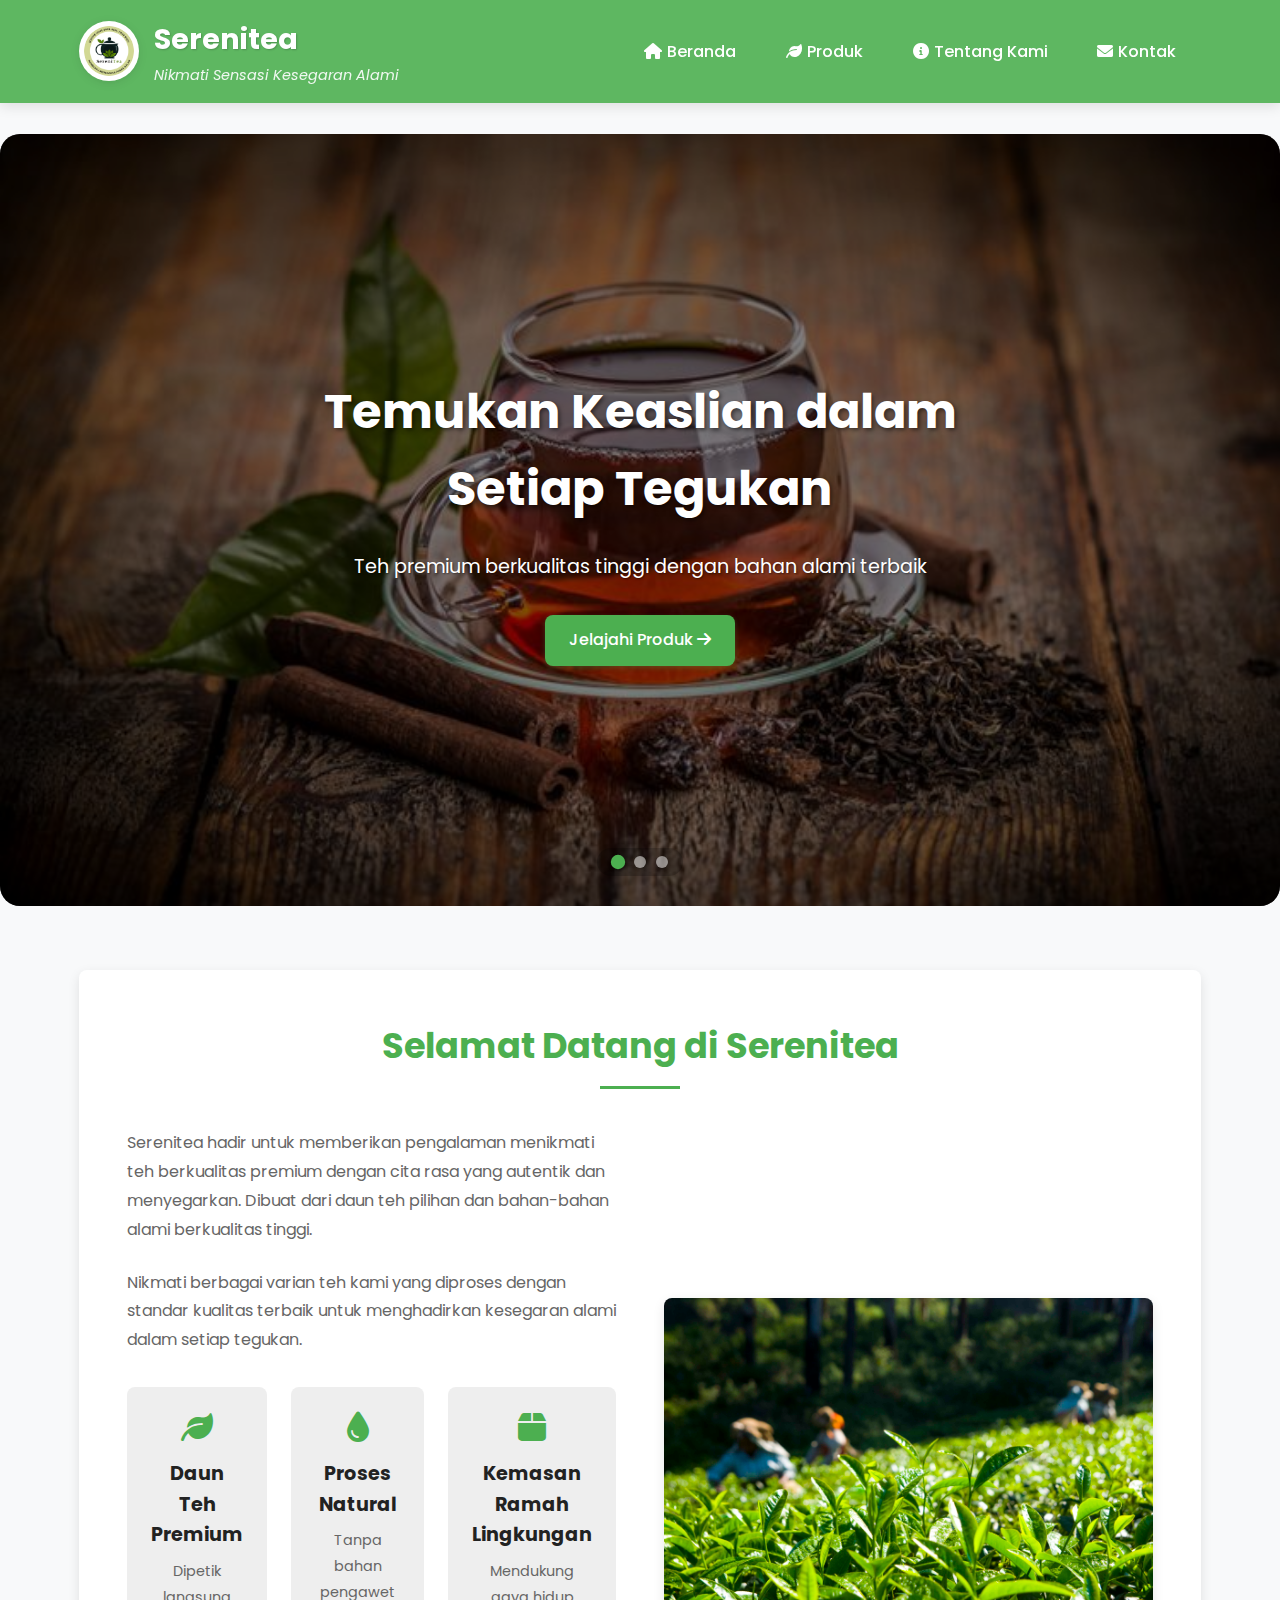
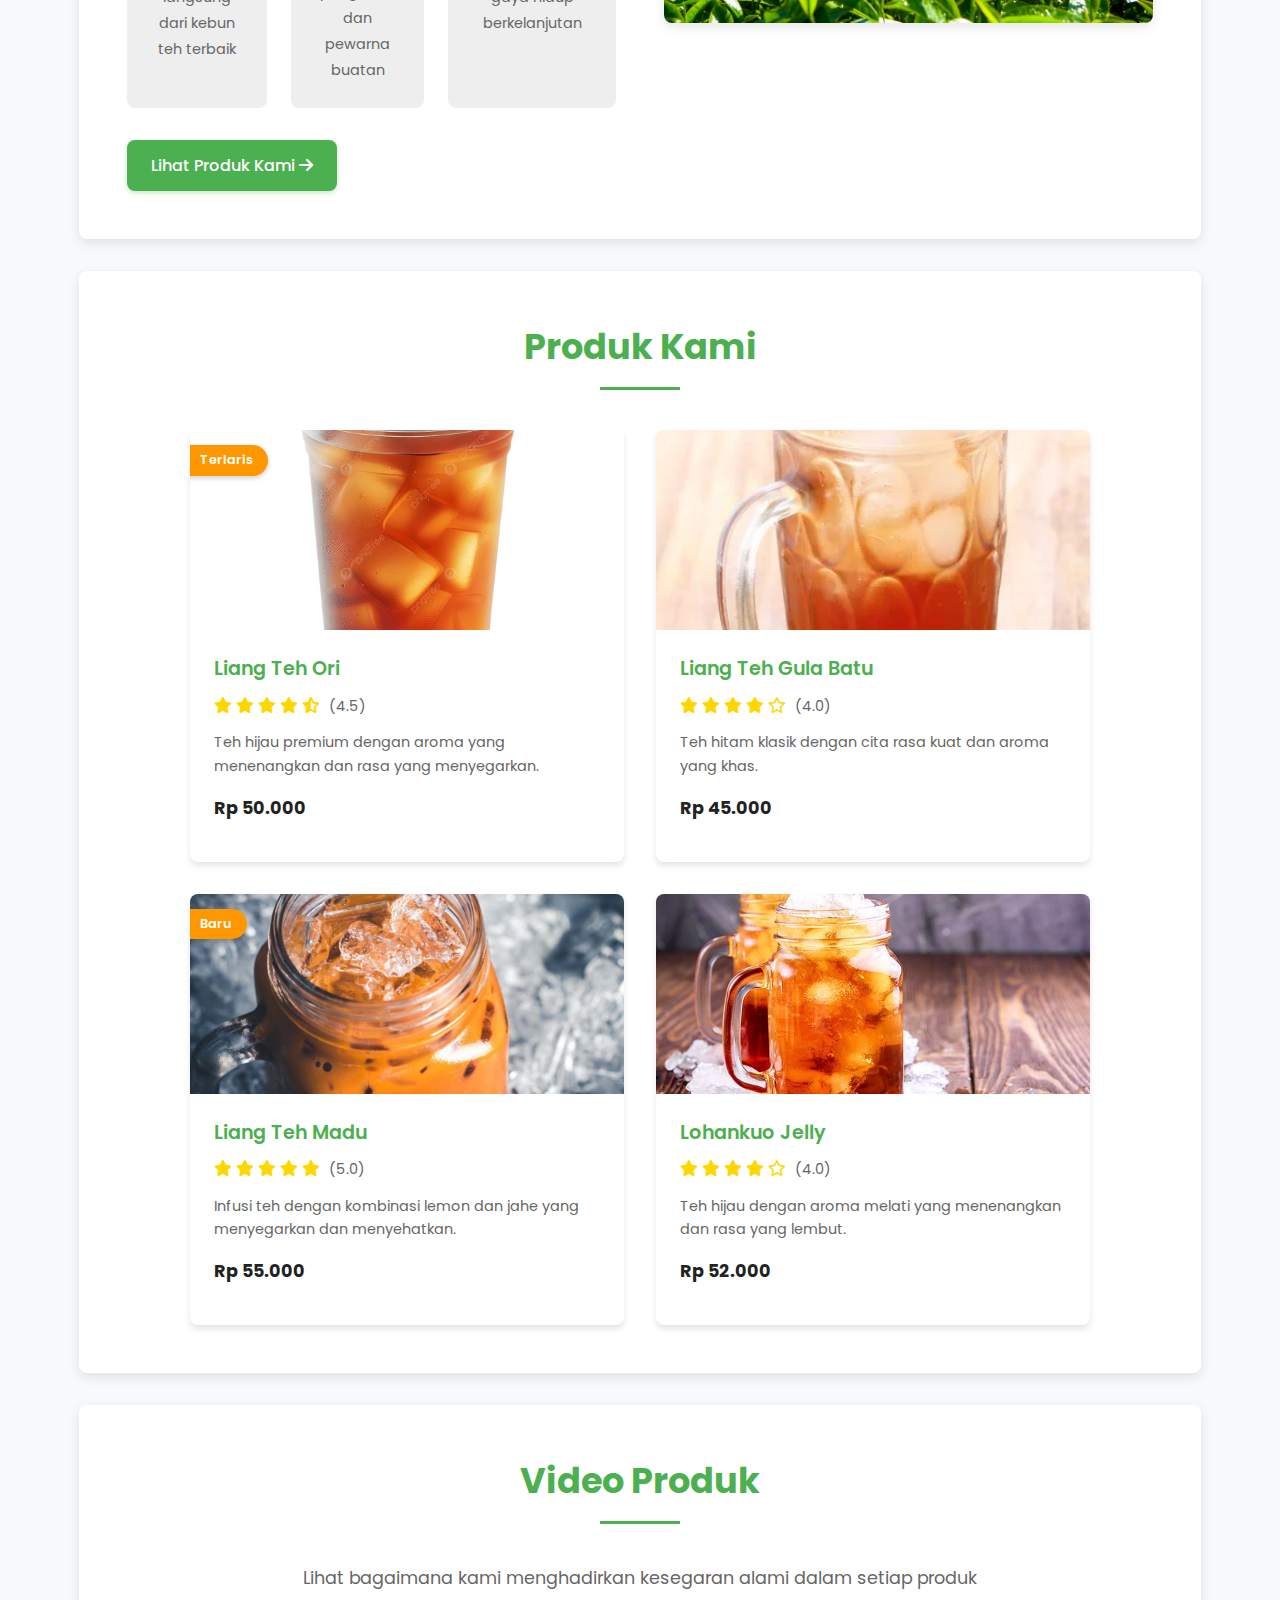
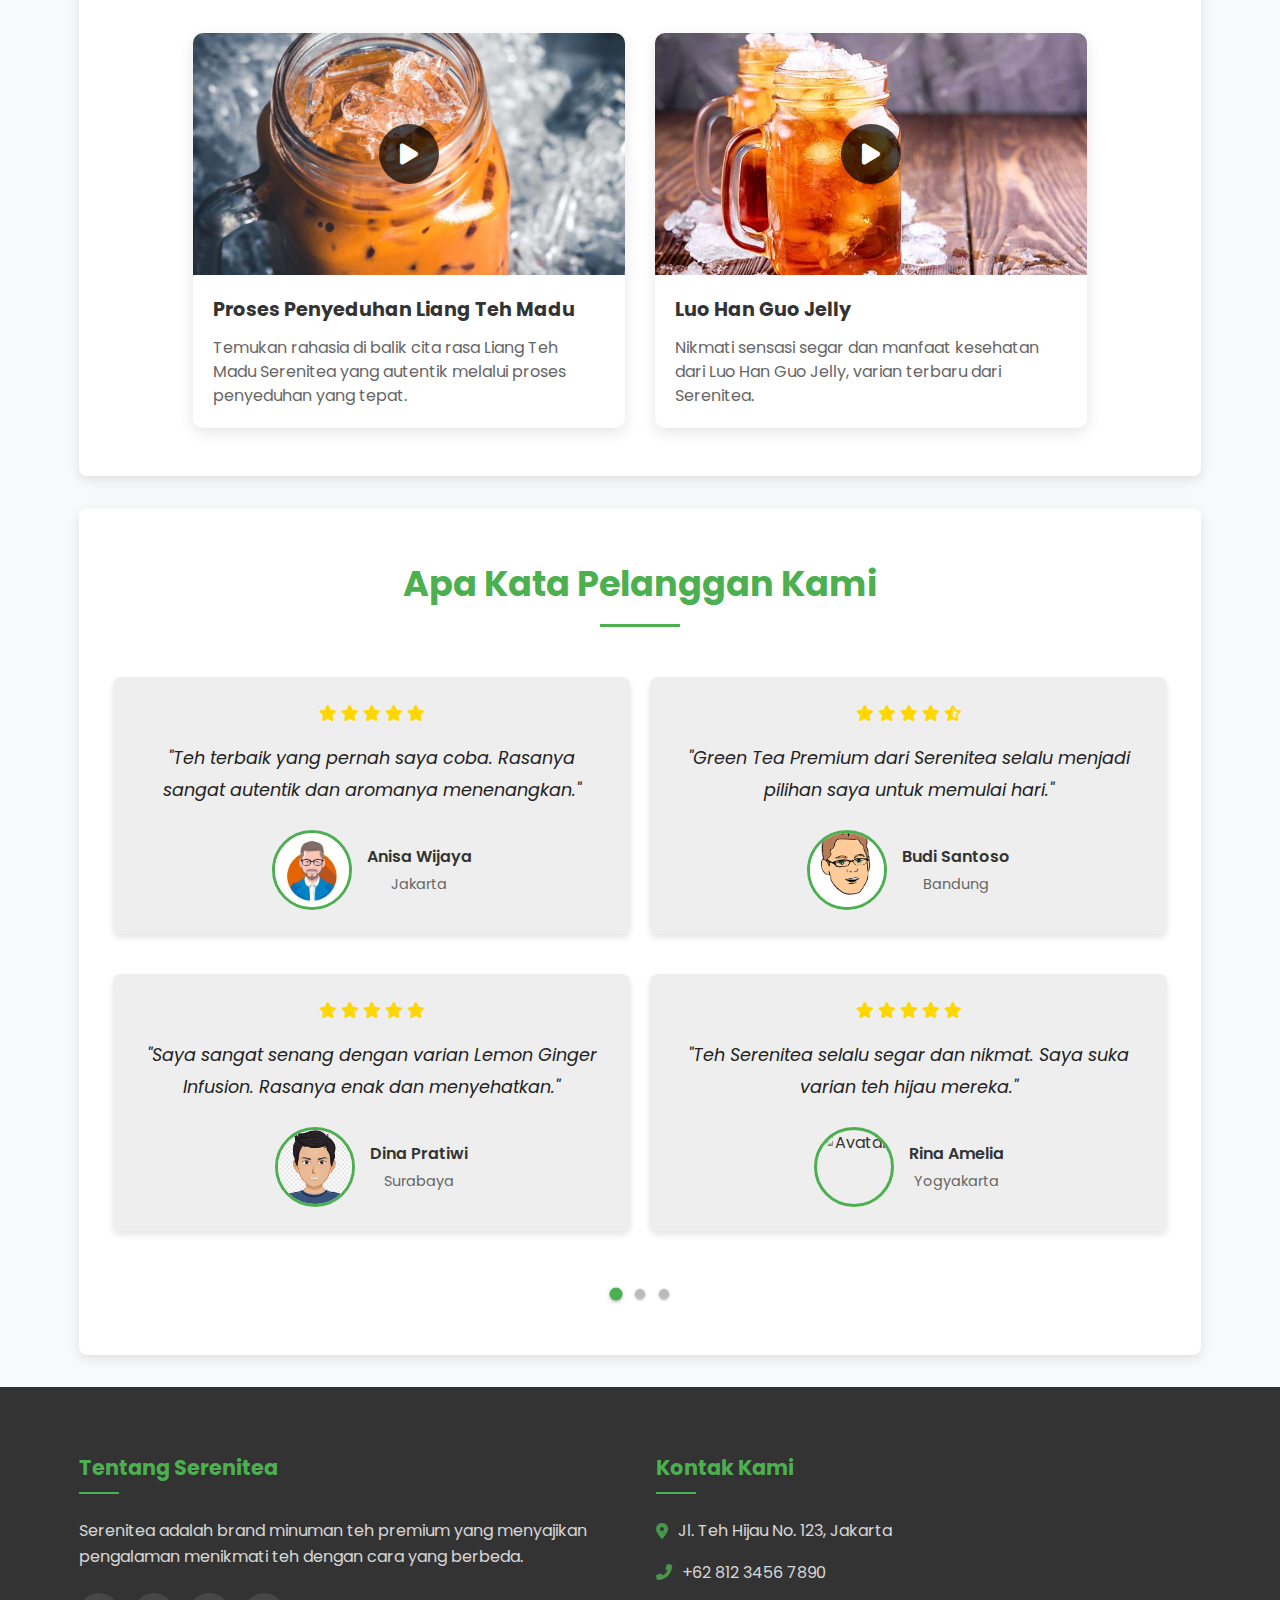
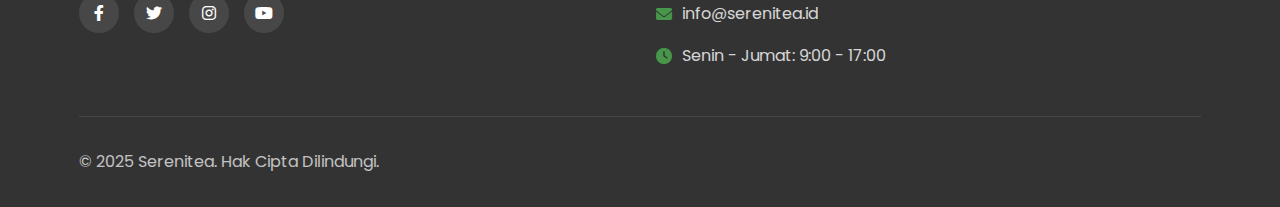
==== commit 48d0f061: "Newest one" ====
--- a/index.html
+++ b/index.html
@@ -231,6 +231,51 @@
                 </div>
             </div>
 
+            <section class="video-section" id="videos">
+                <div class="container">
+                    <h2 class="section-title">Video Produk</h2>
+                    <p class="section-subtitle">Lihat bagaimana kami menghadirkan kesegaran alami dalam setiap produk</p>
+                    
+                    <div class="video-grid">
+                        <!-- Video 1: Tea Brewing Process -->
+                        <div class="video-card">
+                            <div class="video-wrapper">
+                                <div class="video-thumbnail">
+                                    <img src="images/product3.jpg" alt="Proses Penyeduhan Liang Teh Madu">
+                                    <div class="play-button">
+                                        <i class="fas fa-play"></i>
+                                    </div>
+                                </div>
+                                <!-- Video will be loaded here when play button is clicked -->
+                                <div class="video-container" id="brewing-video-container"></div>
+                            </div>
+                            <div class="video-info">
+                                <h3>Proses Penyeduhan Liang Teh Madu</h3>
+                                <p>Temukan rahasia di balik cita rasa Liang Teh Madu Serenitea yang autentik melalui proses penyeduhan yang tepat.</p>
+                            </div>
+                        </div>
+                        
+                        <!-- Video 2: Luo Han Guo Jelly Promotion -->
+                        <div class="video-card">
+                            <div class="video-wrapper">
+                                <div class="video-thumbnail">
+                                    <img src="images/product4.jpg" alt="Promosi Luo Han Guo Jelly">
+                                    <div class="play-button">
+                                        <i class="fas fa-play"></i>
+                                    </div>
+                                </div>
+                                <!-- Video will be loaded here when play button is clicked -->
+                                <div class="video-container" id="lohankuo-video-container"></div>
+                            </div>
+                            <div class="video-info">
+                                <h3>Luo Han Guo Jelly</h3>
+                                <p>Nikmati sensasi segar dan manfaat kesehatan dari Luo Han Guo Jelly, varian terbaru dari Serenitea.</p>
+                            </div>
+                        </div>
+                    </div>
+                </div>
+            </section>
+
             <section class="testimonial-section">
                 <h2 class="section-title">Apa Kata Pelanggan Kami</h2>
                 <div class="testimonial-slider">
--- a/style.css
+++ b/style.css
@@ -1111,4 +1111,130 @@
     .hero-content {
         padding-bottom: 20px;
     }
+}
+
+/* Video Section Styling */
+.video-section {
+    background-color: var(--white);
+    border-radius: var(--border-radius);
+    box-shadow: var(--shadow);
+    padding: 3rem;
+    margin-bottom: 2rem;
+}
+
+.section-subtitle {
+    text-align: center;
+    max-width: 800px;
+    margin: 0 auto 40px;
+    color: #666;
+    font-size: 1.1rem;
+}
+
+.video-grid {
+    display: grid;
+    grid-template-columns: repeat(auto-fit, minmax(300px, 1fr));
+    gap: 30px;
+    margin-top: 30px;
+}
+
+.video-card {
+    background: #fff;
+    border-radius: 10px;
+    overflow: hidden;
+    box-shadow: 0 5px 15px rgba(0, 0, 0, 0.1);
+    transition: transform 0.3s ease, box-shadow 0.3s ease;
+}
+
+.video-card:hover {
+    transform: translateY(-5px);
+    box-shadow: 0 10px 25px rgba(0, 0, 0, 0.15);
+}
+
+.video-wrapper {
+    position: relative;
+    width: 100%;
+    padding-top: 56.25%; /* 16:9 Aspect Ratio */
+    overflow: hidden;
+}
+
+.video-thumbnail {
+    position: absolute;
+    top: 0;
+    left: 0;
+    width: 100%;
+    height: 100%;
+    cursor: pointer;
+}
+
+.video-thumbnail img {
+    width: 100%;
+    height: 100%;
+    object-fit: cover;
+    transition: transform 0.5s ease;
+}
+
+.video-card:hover .video-thumbnail img {
+    transform: scale(1.05);
+}
+
+.play-button {
+    position: absolute;
+    top: 50%;
+    left: 50%;
+    transform: translate(-50%, -50%);
+    width: 60px;
+    height: 60px;
+    background-color: rgba(0, 0, 0, 0.7);
+    border-radius: 50%;
+    display: flex;
+    align-items: center;
+    justify-content: center;
+    transition: all 0.3s ease;
+}
+
+.play-button i {
+    color: white;
+    font-size: 24px;
+}
+
+.video-thumbnail:hover .play-button {
+    background-color: #4CAF50; /* Green color for hover, you can match your brand color */
+    transform: translate(-50%, -50%) scale(1.1);
+}
+
+.video-container {
+    position: absolute;
+    top: 0;
+    left: 0;
+    width: 100%;
+    height: 100%;
+    display: none;
+}
+
+.video-container.active {
+    display: block;
+}
+
+.video-info {
+    padding: 20px;
+}
+
+.video-info h3 {
+    margin-top: 0;
+    margin-bottom: 10px;
+    color: #333;
+    font-size: 1.2rem;
+}
+
+.video-info p {
+    color: #666;
+    margin-bottom: 0;
+    line-height: 1.5;
+}
+
+/* Responsive adjustments */
+@media screen and (max-width: 768px) {
+    .video-grid {
+        grid-template-columns: 1fr;
+    }
 }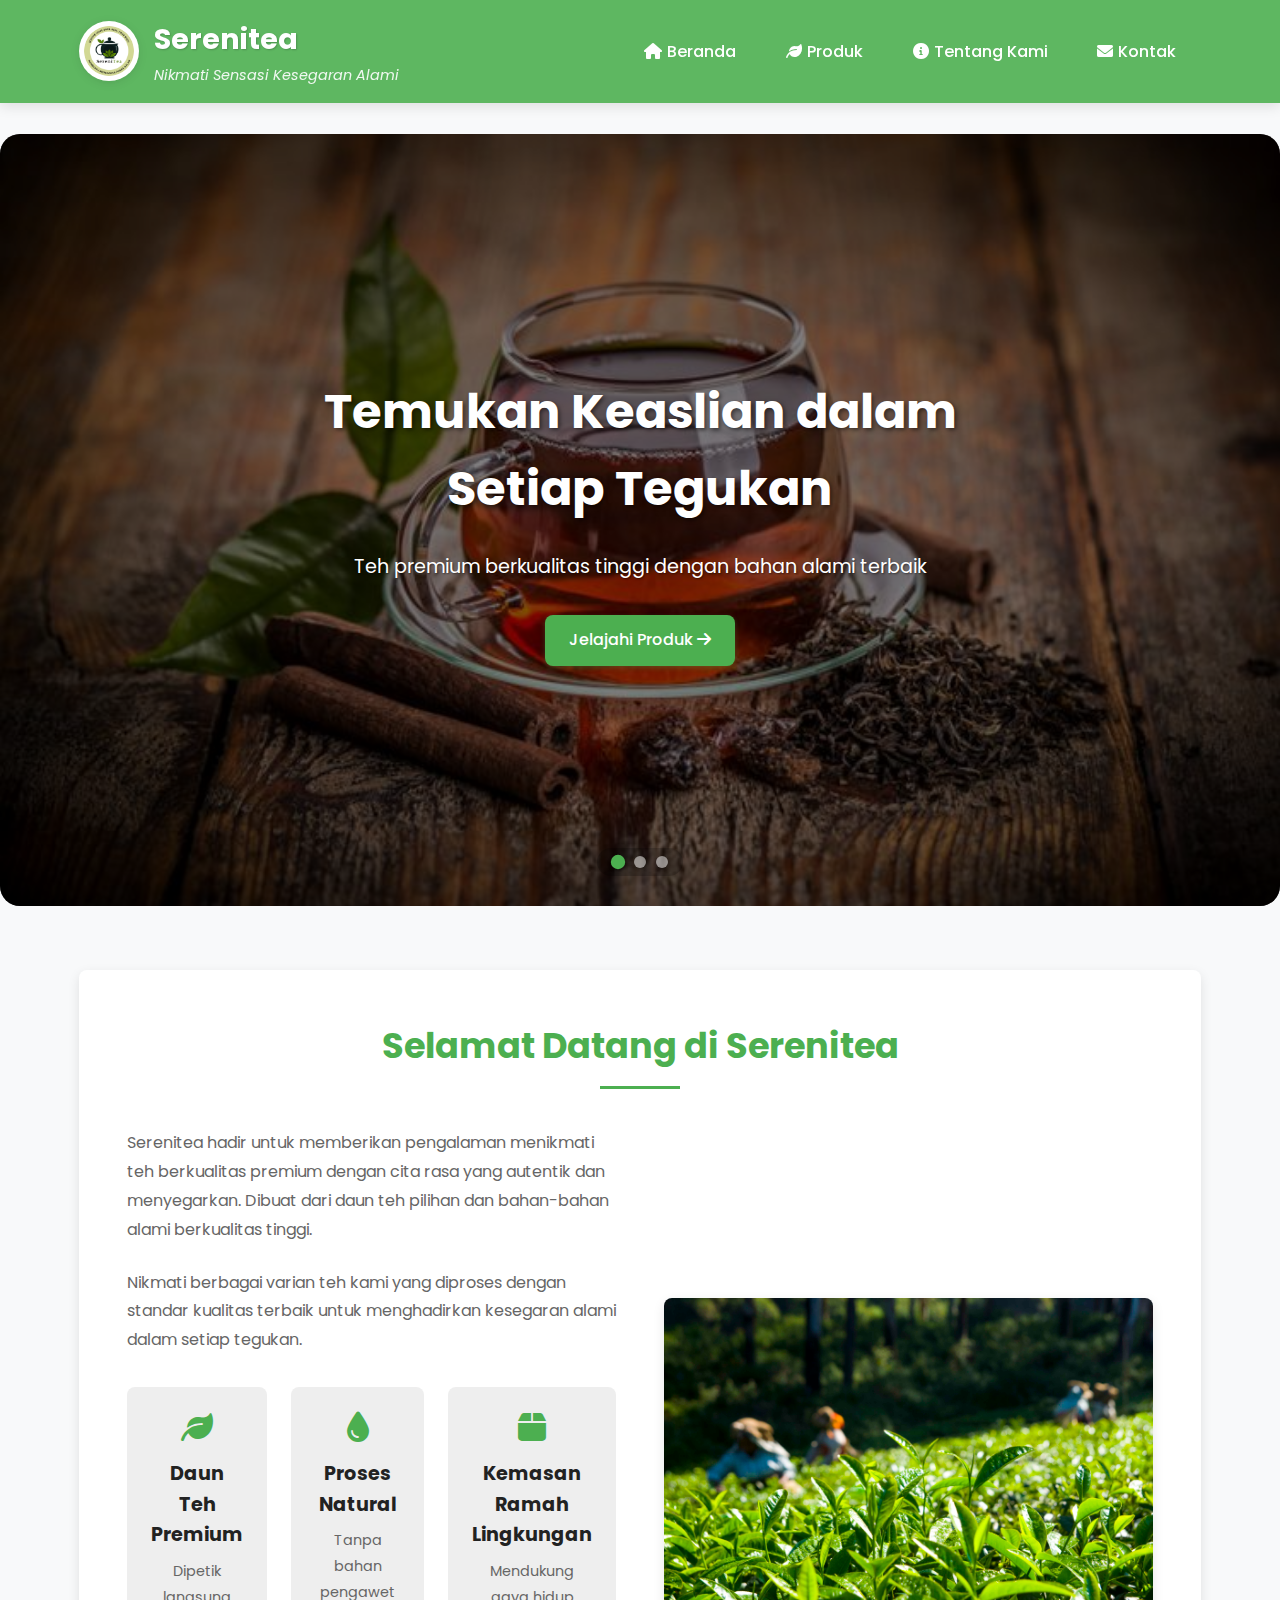
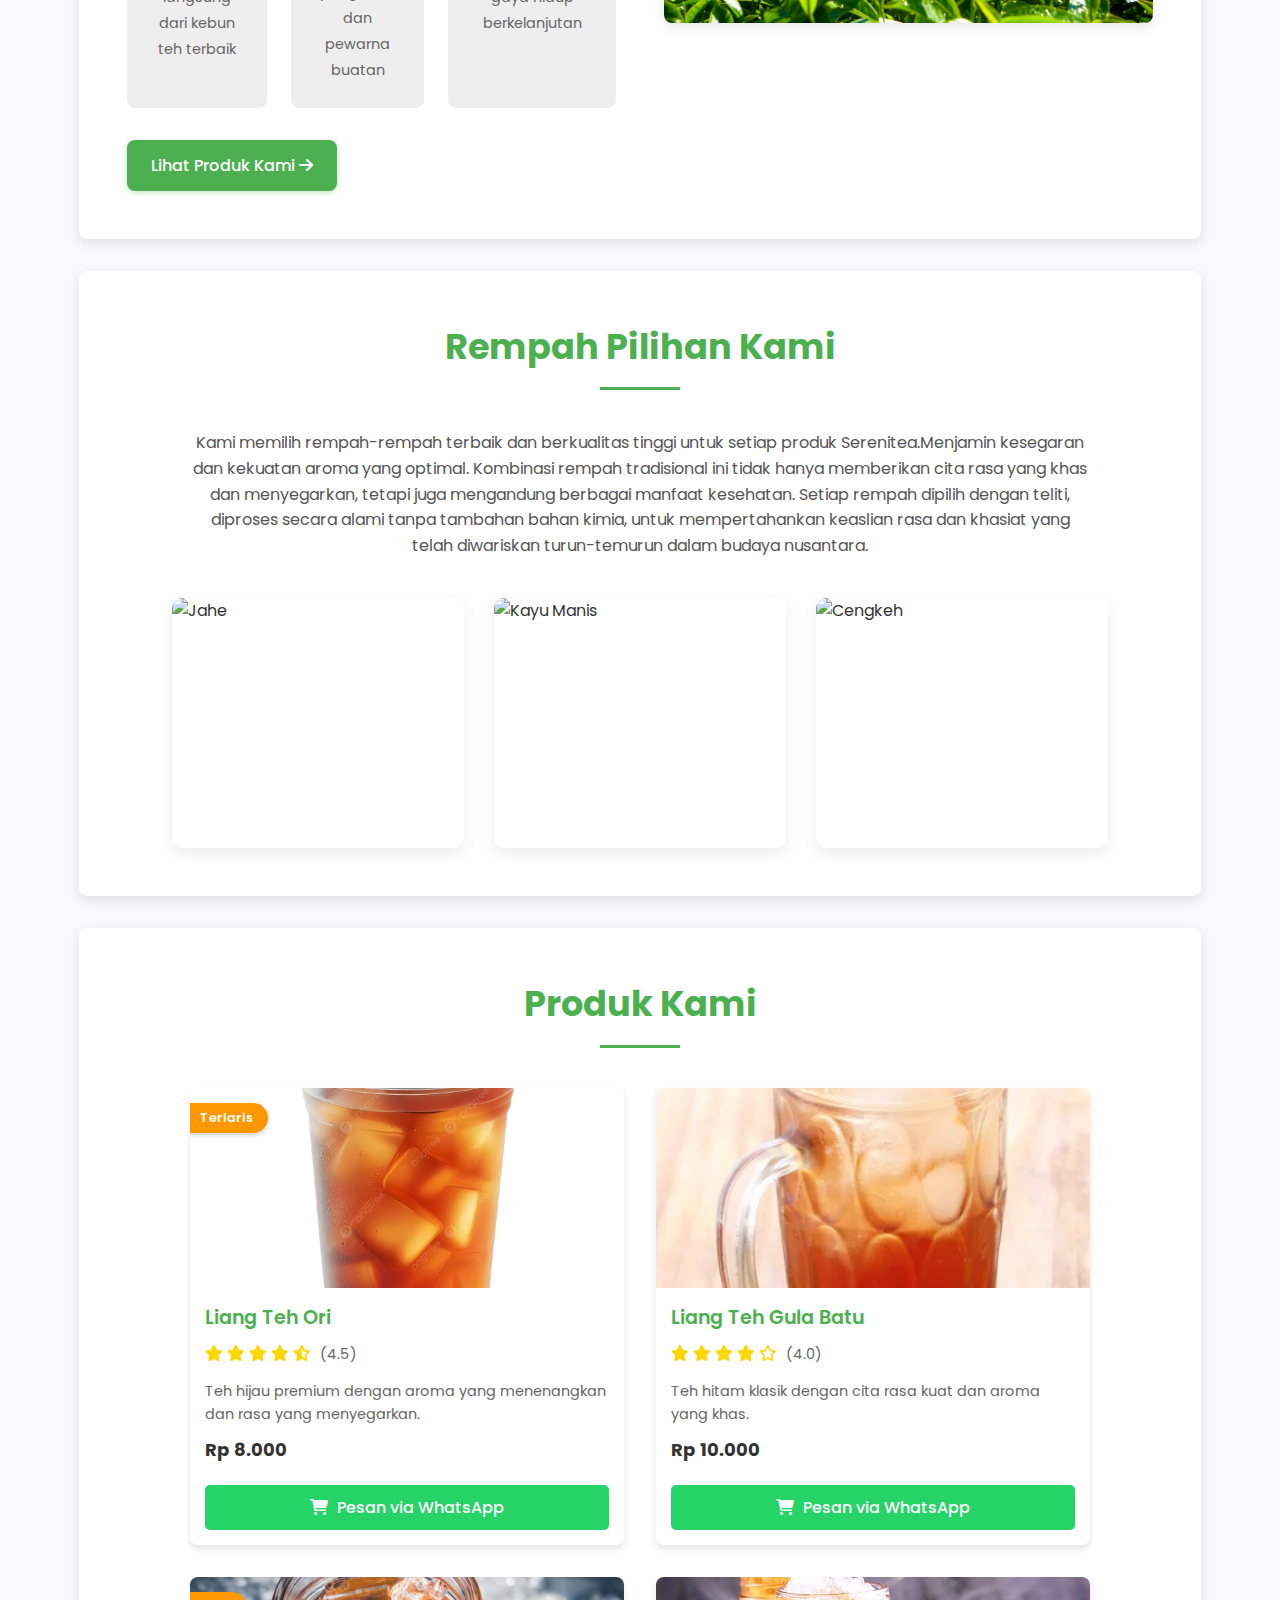
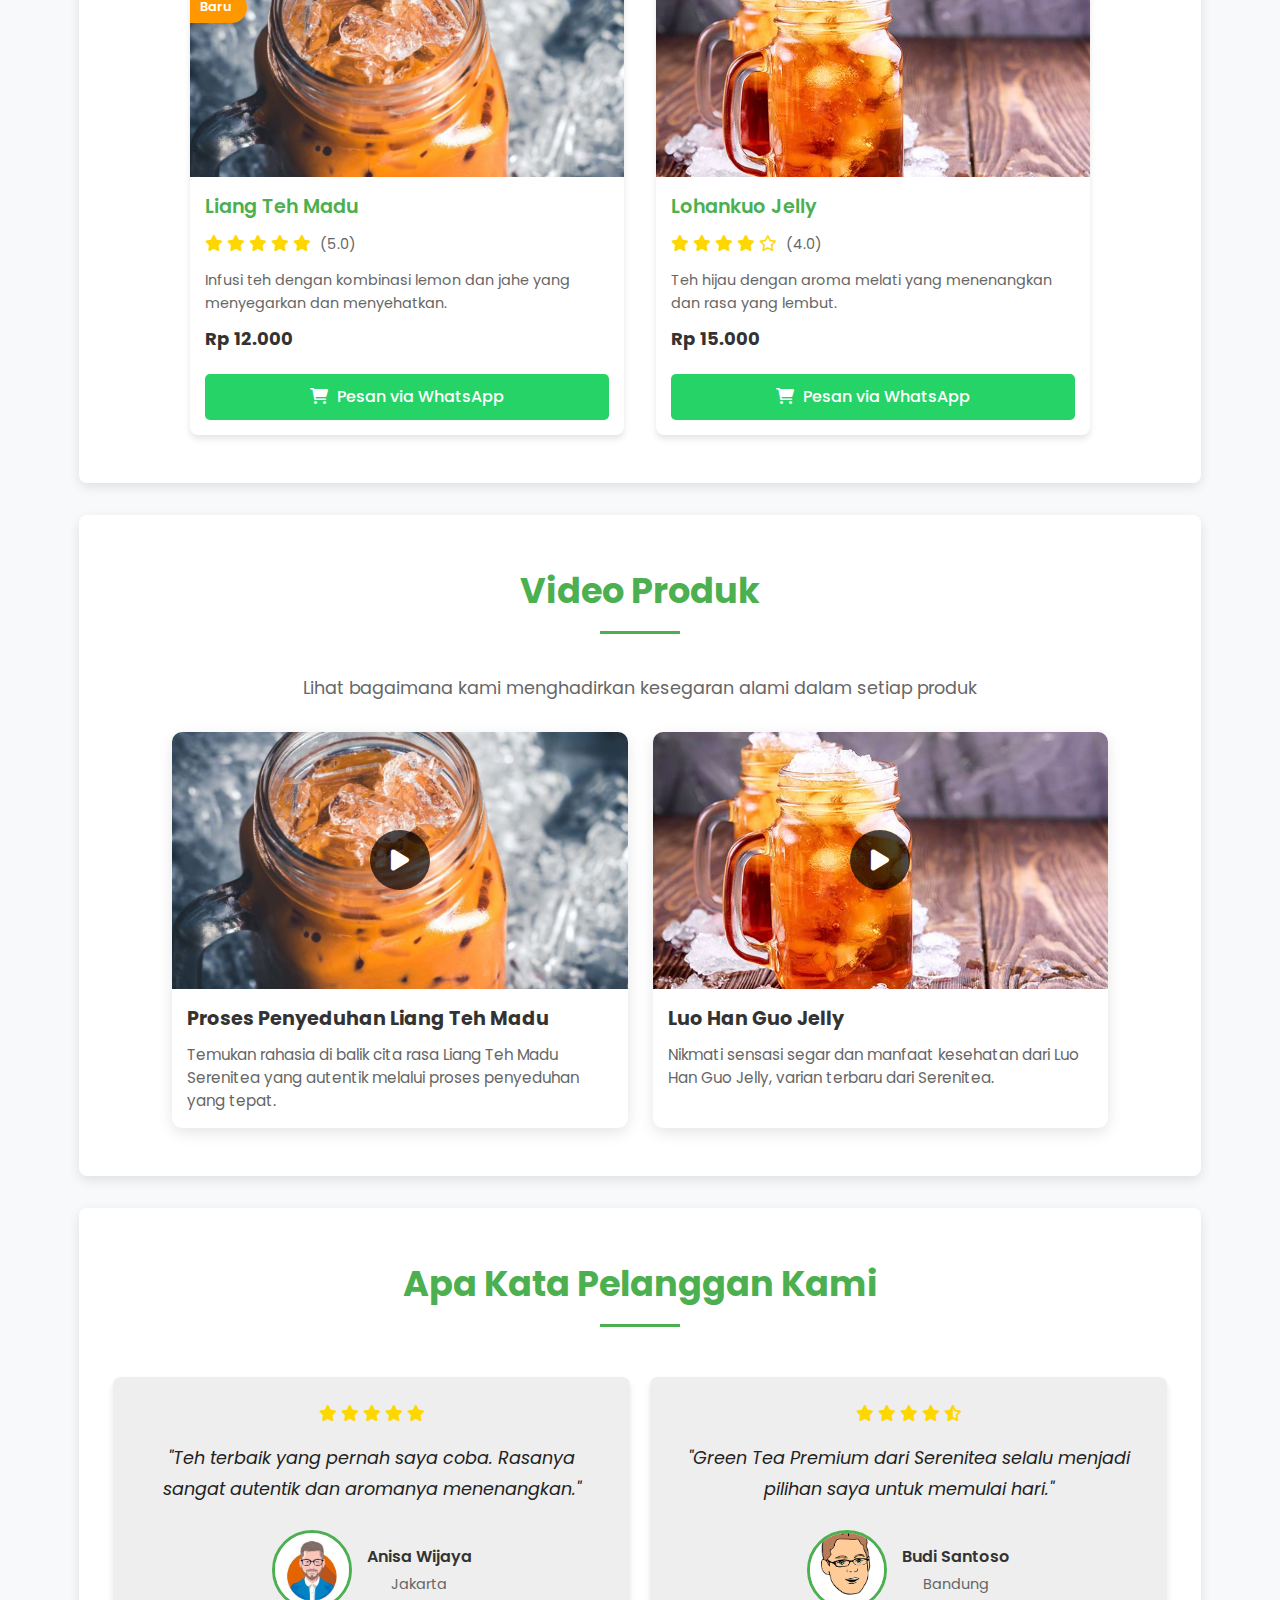
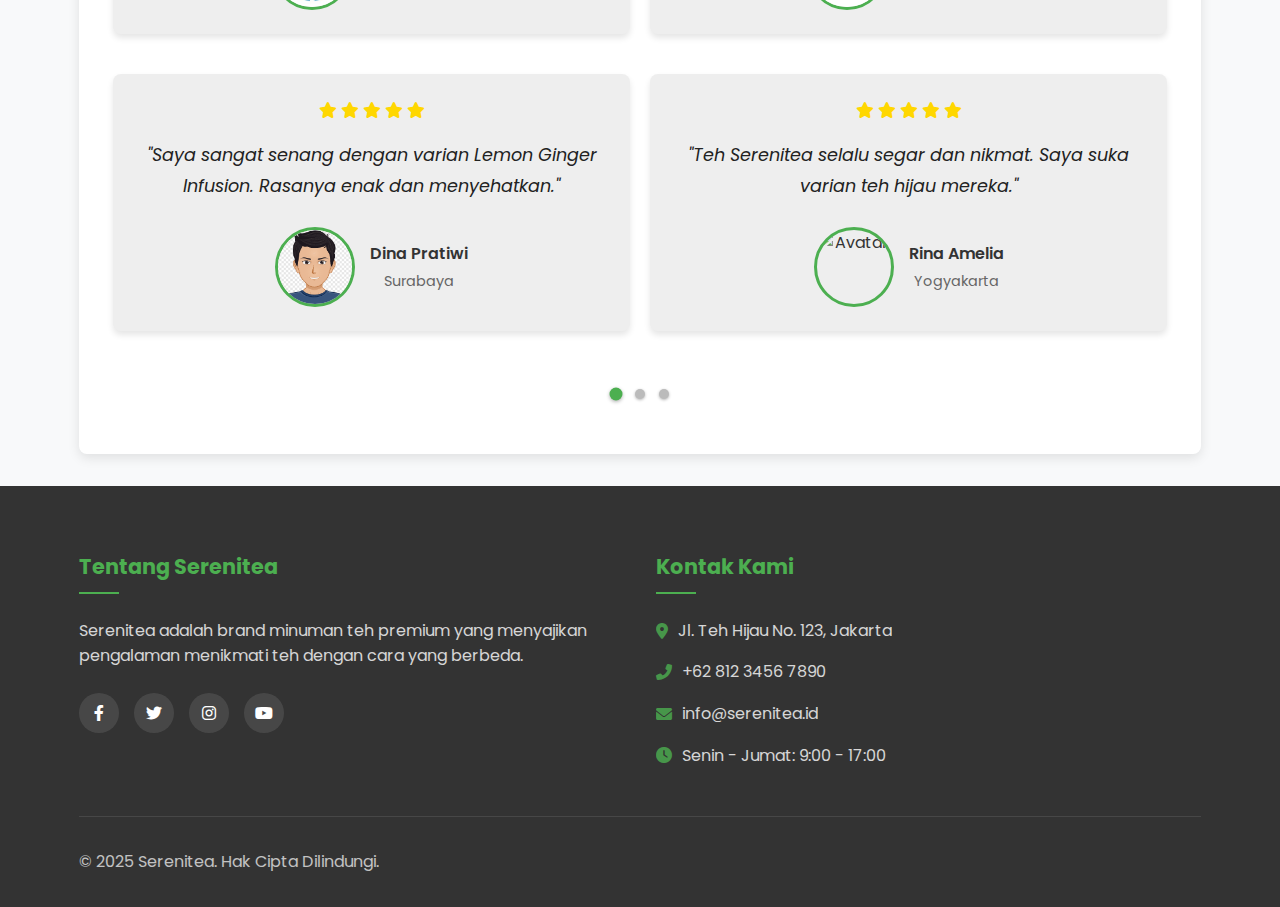
==== commit 1d9ac482: "New update" ====
--- a/index.html
+++ b/index.html
@@ -118,6 +118,50 @@
                 </div>
             </section>
 
+            <section class="rempah-section">
+                <div class="container">
+                    <h2 class="section-title">Rempah Pilihan Kami</h2>
+                    <div class="rempah-description">
+                        <p>Kami memilih rempah-rempah terbaik dan berkualitas tinggi untuk setiap produk Serenitea.Menjamin kesegaran dan
+                            kekuatan aroma yang optimal. Kombinasi rempah tradisional ini tidak hanya memberikan cita rasa yang khas dan
+                            menyegarkan, tetapi juga mengandung berbagai manfaat kesehatan. Setiap rempah dipilih dengan teliti, diproses
+                            secara alami tanpa tambahan bahan kimia, untuk mempertahankan keaslian rasa dan khasiat yang telah diwariskan
+                            turun-temurun dalam budaya nusantara.</p>
+                    </div>
+                    <div class="rempah-grid">
+                        <!-- Rempah 1 -->
+                        <div class="rempah-card">
+                            <div class="rempah-image">
+                                <img src="images/rempah1.jpg" alt="Jahe" loading="lazy">
+                            </div>
+                            <div class="rempah-info">
+                                <h3></h3>
+                            </div>
+                        </div>
+            
+                        <!-- Rempah 2 -->
+                        <div class="rempah-card">
+                            <div class="rempah-image">
+                                <img src="images/rempah2.jpg" alt="Kayu Manis" loading="lazy">
+                            </div>
+                            <div class="rempah-info">
+                                <h3></h3>
+                            </div>
+                        </div>
+            
+                        <!-- Rempah 3 -->
+                        <div class="rempah-card">
+                            <div class="rempah-image">
+                                <img src="images/rempah3.jpg" alt="Cengkeh" loading="lazy">
+                            </div>
+                            <div class="rempah-info">
+                                <h3></h3>
+                            </div>
+                        </div>
+                    </div>
+                </div>
+            </section>
+
             <section class="products-section" id="products">
                 <h2 class="section-title">Produk Kami</h2>
                 <div class="products-grid">
@@ -142,7 +186,11 @@
                             </div>
                             <p class="product-description">Teh hijau premium dengan aroma yang menenangkan dan rasa yang
                                 menyegarkan.</p>
-                            <p class="product-price">Rp 50.000</p>
+                            <p class="product-price">Rp 8.000</p>
+                            <a href="https://wa.me/6282289096775?text=Halo%20Serenitea%2C%20saya%20ingin%20memesan%20Liang%20Teh%20Gula%20Batu"
+                                class="btn-cart" target="_blank">
+                                <i class="fas fa-shopping-cart"></i> Pesan via WhatsApp
+                            </a>
                         </div>
                     </div>
             
@@ -166,7 +214,11 @@
                             </div>
                             <p class="product-description">Teh hitam klasik dengan cita rasa kuat dan aroma yang khas.
                             </p>
-                            <p class="product-price">Rp 45.000</p>
+                            <p class="product-price">Rp 10.000</p>
+                            <a href="https://wa.me/6282289096775?text=Halo%20Serenitea%2C%20saya%20ingin%20memesan%20Liang%20Teh%20Gula%20Batu"
+                                class="btn-cart" target="_blank">
+                                <i class="fas fa-shopping-cart"></i> Pesan via WhatsApp
+                            </a>
                         </div>
                     </div>
             
@@ -191,7 +243,11 @@
                             </div>
                             <p class="product-description">Infusi teh dengan kombinasi lemon dan jahe yang menyegarkan
                                 dan menyehatkan.</p>
-                            <p class="product-price">Rp 55.000</p>
+                            <p class="product-price">Rp 12.000</p>
+                            <a href="https://wa.me/6282289096775?text=Halo%20Serenitea%2C%20saya%20ingin%20memesan%20Liang%20Teh%20Gula%20Batu"
+                                class="btn-cart" target="_blank">
+                                <i class="fas fa-shopping-cart"></i> Pesan via WhatsApp
+                            </a>
                         </div>
                     </div>
             
@@ -215,7 +271,11 @@
                             </div>
                             <p class="product-description">Teh hijau dengan aroma melati yang menenangkan dan rasa yang
                                 lembut.</p>
-                            <p class="product-price">Rp 52.000</p>
+                            <p class="product-price">Rp 15.000</p>
+                            <a href="https://wa.me/6282289096775?text=Halo%20Serenitea%2C%20saya%20ingin%20memesan%20Liang%20Teh%20Gula%20Batu"
+                                class="btn-cart" target="_blank">
+                                <i class="fas fa-shopping-cart"></i> Pesan via WhatsApp
+                            </a>
                         </div>
                     </div>
                 </div>
--- a/style.css
+++ b/style.css
@@ -902,6 +902,115 @@
     }
 }
 
+/* Rempah Section Styles */
+.rempah-section {
+    background-color: var(--white);
+        border-radius: var(--border-radius);
+        box-shadow: var(--shadow);
+        padding: 3rem 1.5rem;
+        /* Reduced horizontal padding for mobile */
+        margin-bottom: 2rem;
+}
+
+.rempah-grid {
+    display: grid;
+    grid-template-columns: repeat(3, 1fr);
+    gap: 30px;
+    margin-top: 40px;
+}
+
+.rempah-description {
+    max-width: 900px;
+    margin: 0 auto 40px;
+    text-align: center;
+}
+
+.rempah-description p {
+    font-size: 16px;
+    line-height: 1.6;
+    color: #555;
+}
+
+.rempah-card {
+    background: #fff;
+    border-radius: 10px;
+    overflow: hidden;
+    box-shadow: 0 5px 15px rgba(0, 0, 0, 0.08);
+    transition: transform 0.3s ease, box-shadow 0.3s ease;
+}
+
+.rempah-card:hover {
+    transform: translateY(-5px);
+    box-shadow: 0 8px 25px rgba(0, 0, 0, 0.12);
+}
+
+.rempah-image {
+    height: 250px;
+    overflow: hidden;
+
+}
+
+.rempah-image img {
+    width: 100%;
+    height: 100%;
+    object-fit: cover;
+    transition: transform 0.5s ease;
+}
+
+.rempah-card:hover .rempah-image img {
+    transform: scale(1.05);
+}
+
+/*.rempah-info {
+    padding: 15px;
+    text-align: center;
+}*/
+
+.rempah-info h3 {
+    margin: 0;
+    font-size: 20px;
+    color: #333;
+}
+
+/* Responsive adjustments */
+@media (max-width: 768px) {
+    .rempah-grid {
+        grid-template-columns: repeat(2, 1fr);
+    }
+
+    .rempah-description {
+        padding: 0 20px;
+    }
+}
+
+@media (max-width: 480px) {
+    .rempah-grid {
+        grid-template-columns: 1fr;
+    }
+
+    .rempah-image {
+        height: 200px;
+    }
+}
+
+.rempah-description {
+    max-width: 900px;
+    margin: 0 auto 40px;
+    text-align: center;
+}
+
+.rempah-description p {
+    font-size: 16px;
+    line-height: 1.6;
+    color: #555;
+}
+
+@media (max-width: 768px) {
+    .rempah-description {
+        padding: 0 20px;
+    }
+}
+
 /* Modal Styles */
 .modal {
   display: none;
@@ -1118,23 +1227,23 @@
     background-color: var(--white);
     border-radius: var(--border-radius);
     box-shadow: var(--shadow);
-    padding: 3rem;
+    padding: 3rem 1.5rem; /* Reduced horizontal padding for mobile */
     margin-bottom: 2rem;
 }
 
 .section-subtitle {
     text-align: center;
     max-width: 800px;
-    margin: 0 auto 40px;
+    margin: 0 auto 30px;
     color: #666;
     font-size: 1.1rem;
 }
 
 .video-grid {
     display: grid;
-    grid-template-columns: repeat(auto-fit, minmax(300px, 1fr));
-    gap: 30px;
-    margin-top: 30px;
+    grid-template-columns: repeat(auto-fit, minmax(280px, 1fr));
+    gap: 25px;
+    margin-top: 25px;
 }
 
 .video-card {
@@ -1143,6 +1252,7 @@
     overflow: hidden;
     box-shadow: 0 5px 15px rgba(0, 0, 0, 0.1);
     transition: transform 0.3s ease, box-shadow 0.3s ease;
+    width: 100%;
 }
 
 .video-card:hover {
@@ -1198,7 +1308,7 @@
 }
 
 .video-thumbnail:hover .play-button {
-    background-color: #4CAF50; /* Green color for hover, you can match your brand color */
+    background-color: #4CAF50;
     transform: translate(-50%, -50%) scale(1.1);
 }
 
@@ -1216,7 +1326,7 @@
 }
 
 .video-info {
-    padding: 20px;
+    padding: 15px;
 }
 
 .video-info h3 {
@@ -1230,11 +1340,118 @@
     color: #666;
     margin-bottom: 0;
     line-height: 1.5;
+    font-size: 0.95rem;
 }
 
 /* Responsive adjustments */
 @media screen and (max-width: 768px) {
     .video-grid {
         grid-template-columns: 1fr;
-    }
+        gap: 20px;
+    }
+    
+    .video-section {
+        padding: 2rem 1rem;
+    }
+    
+    .section-title {
+        font-size: 1.5rem;
+    }
+    
+    .section-subtitle {
+        font-size: 1rem;
+        margin-bottom: 20px;
+    }
+    
+    .play-button {
+        width: 50px;
+        height: 50px;
+    }
+    
+    .play-button i {
+        font-size: 20px;
+    }
+    
+    .video-info h3 {
+        font-size: 1.1rem;
+    }
+    
+    .video-info p {
+        font-size: 0.9rem;
+    }
+}
+
+/* For very small screens */
+@media screen and (max-width: 350px) {
+    .video-grid {
+        grid-template-columns: 1fr;
+    }
+    
+    .play-button {
+        width: 40px;
+        height: 40px;
+    }
+    
+    .play-button i {
+        font-size: 16px;
+    }
+    
+    .video-info {
+        padding: 12px;
+    }
+    
+    .video-info h3 {
+        font-size: 1rem;
+    }
+    
+    .video-info p {
+        font-size: 0.85rem;
+    }
+}
+
+/* WhatsApp Cart Button Styles */
+.btn-cart {
+    display: block;
+    background-color: #25D366;
+    /* WhatsApp green color */
+    color: white;
+    text-align: center;
+    padding: 10px 15px;
+    border-radius: 5px;
+    font-weight: 500;
+    margin-top: 15px;
+    text-decoration: none;
+    transition: all 0.3s ease;
+}
+
+.btn-cart:hover {
+    background-color: #128C7E;
+    /* Darker WhatsApp green */
+    transform: translateY(-2px);
+    box-shadow: 0 4px 8px rgba(0, 0, 0, 0.1);
+}
+
+.btn-cart i {
+    margin-right: 5px;
+}
+
+/* Adjust product card to accommodate the new button */
+.product-info {
+    padding: 15px;
+    display: flex;
+    flex-direction: column;
+    height: calc(100% - 200px);
+    /* Adjust based on your image height */
+}
+
+.product-description {
+    flex-grow: 1;
+    margin-bottom: 10px;
+}
+
+.product-price {
+    font-weight: 700;
+    color: #333;
+    font-size: 18px;
+    margin-bottom: 5px;
 }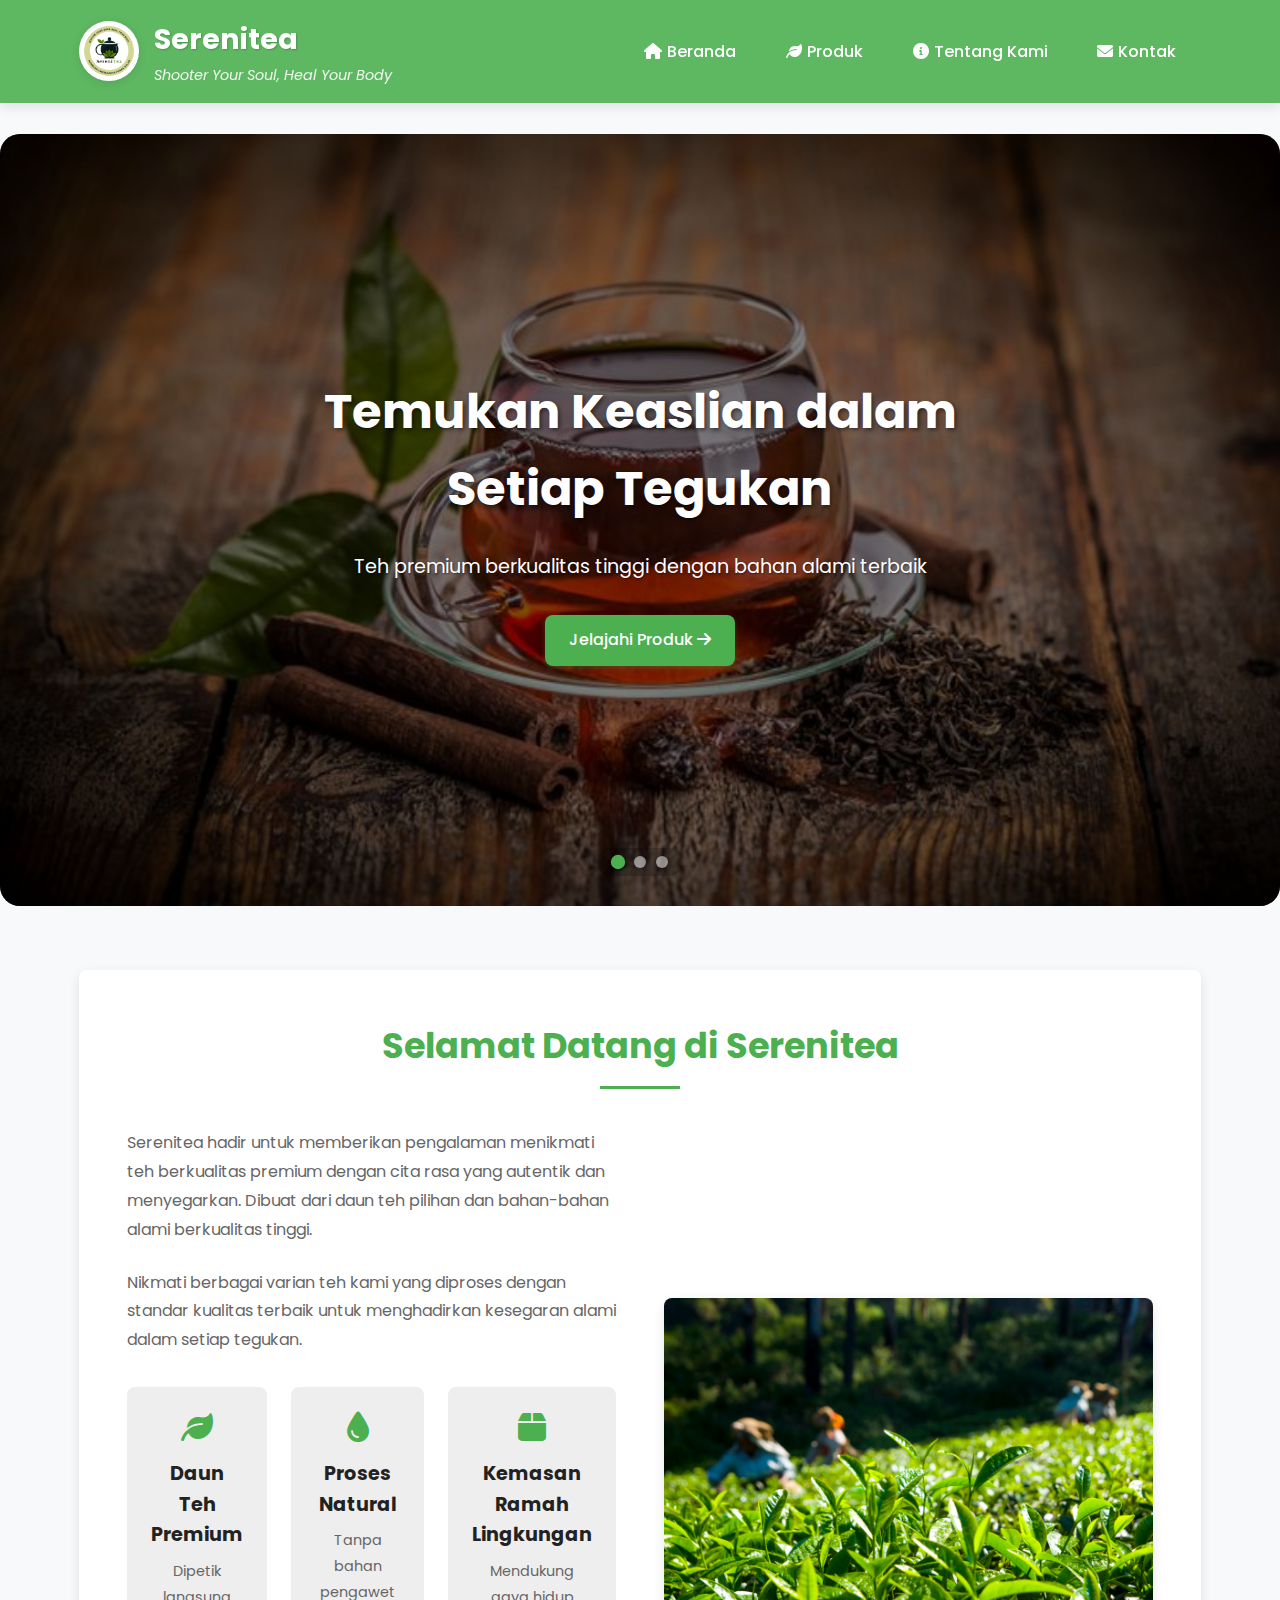
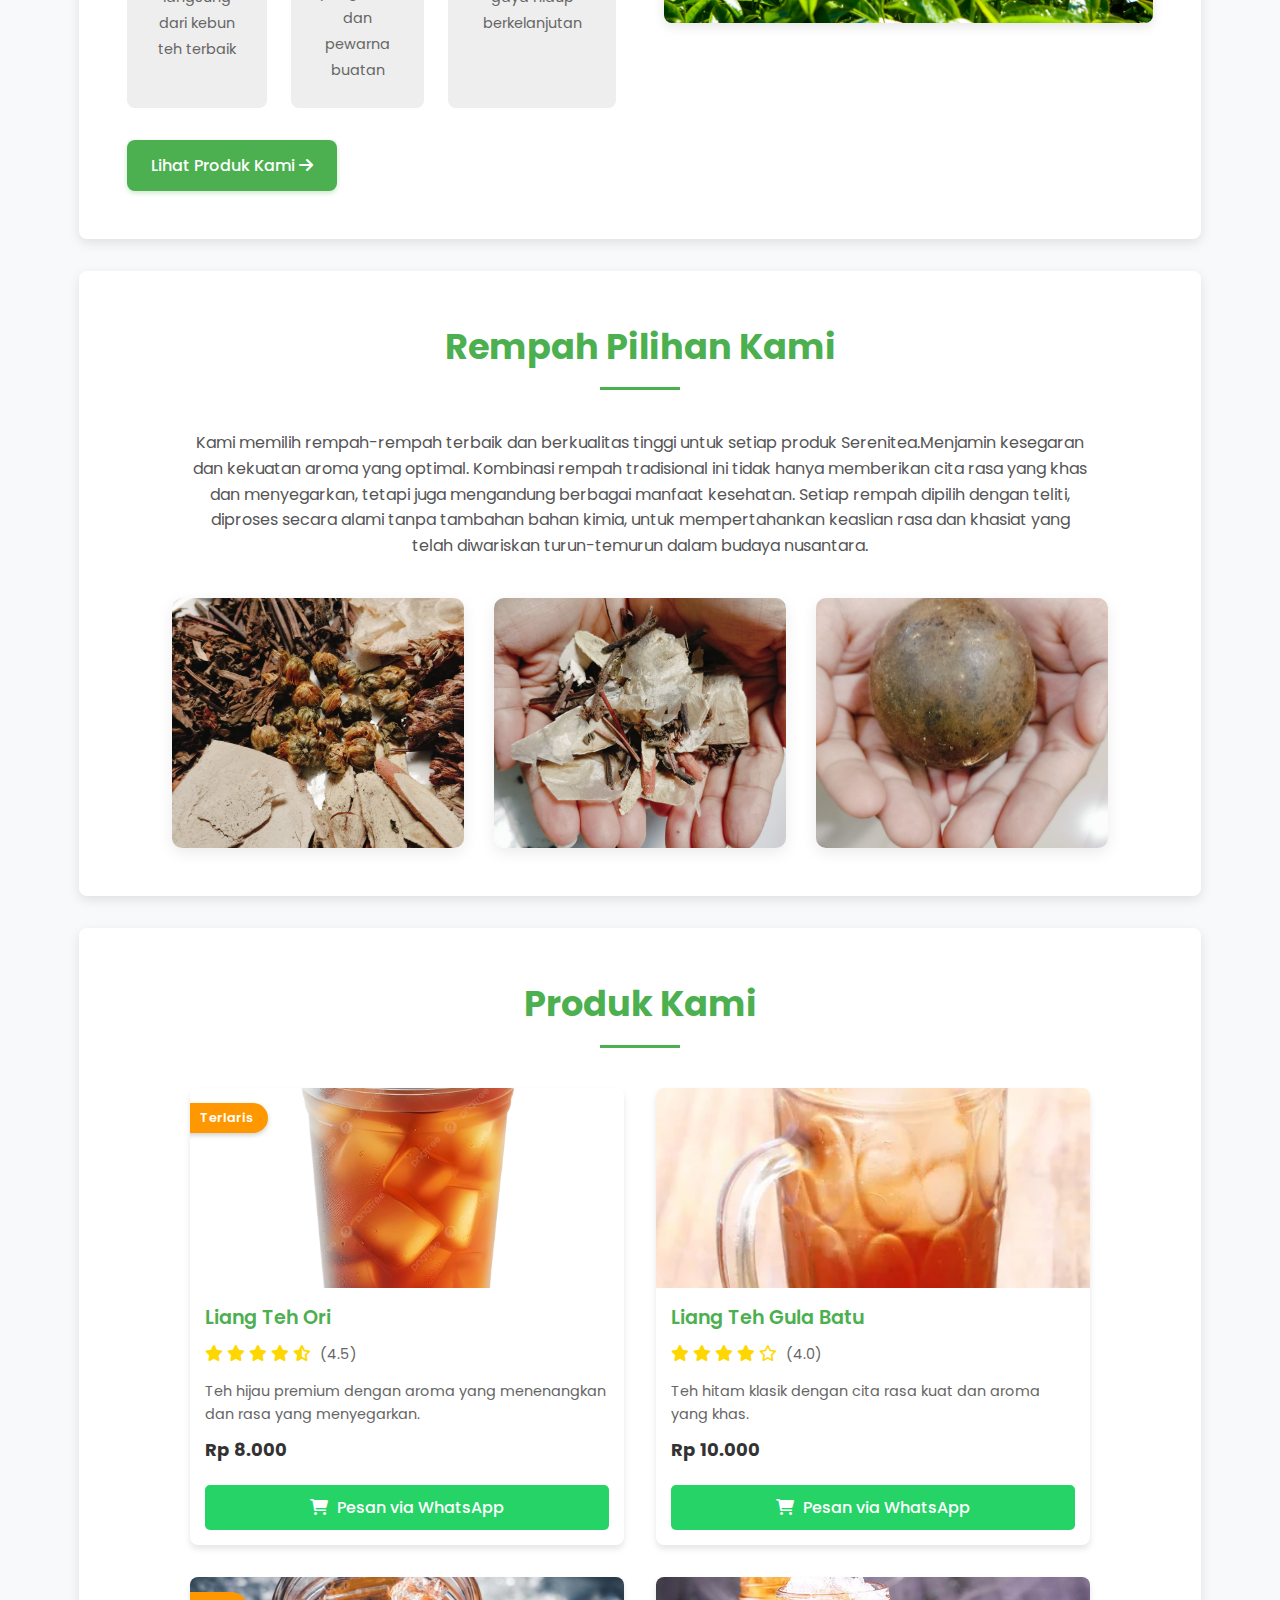
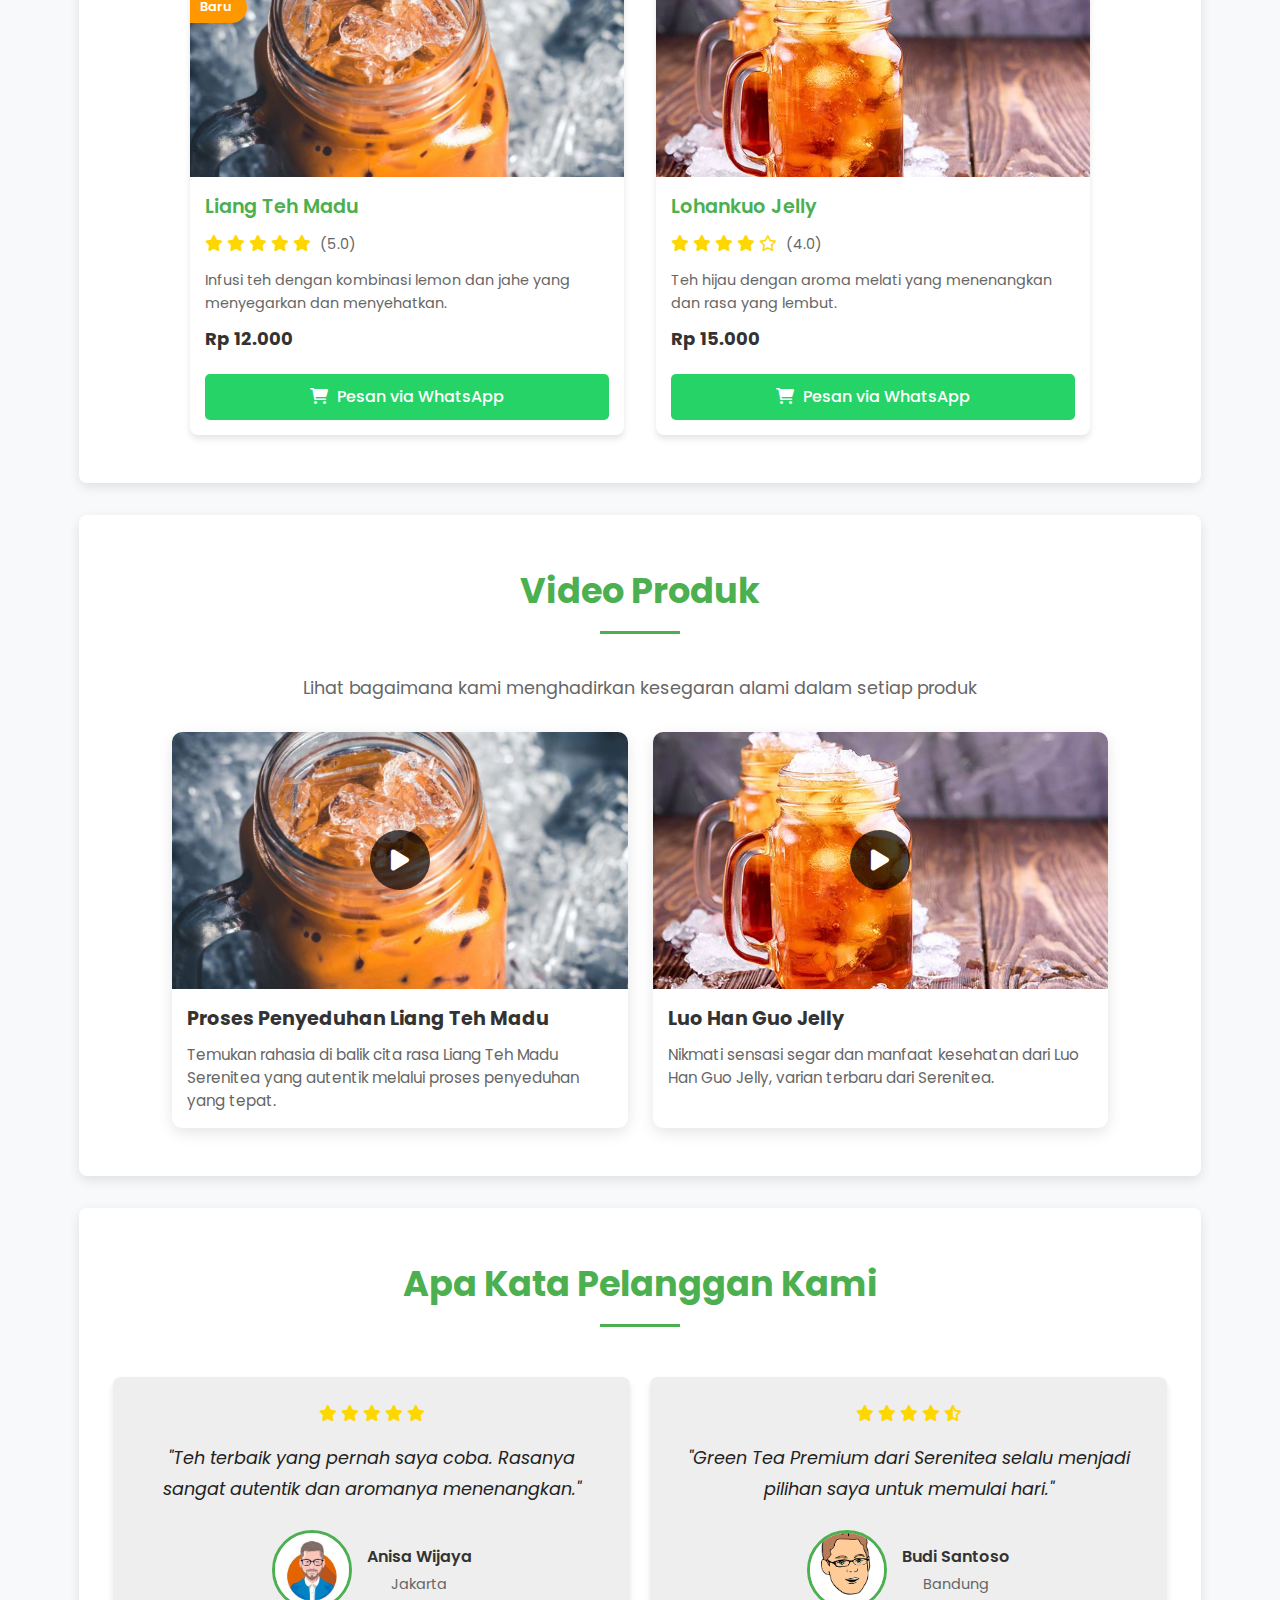
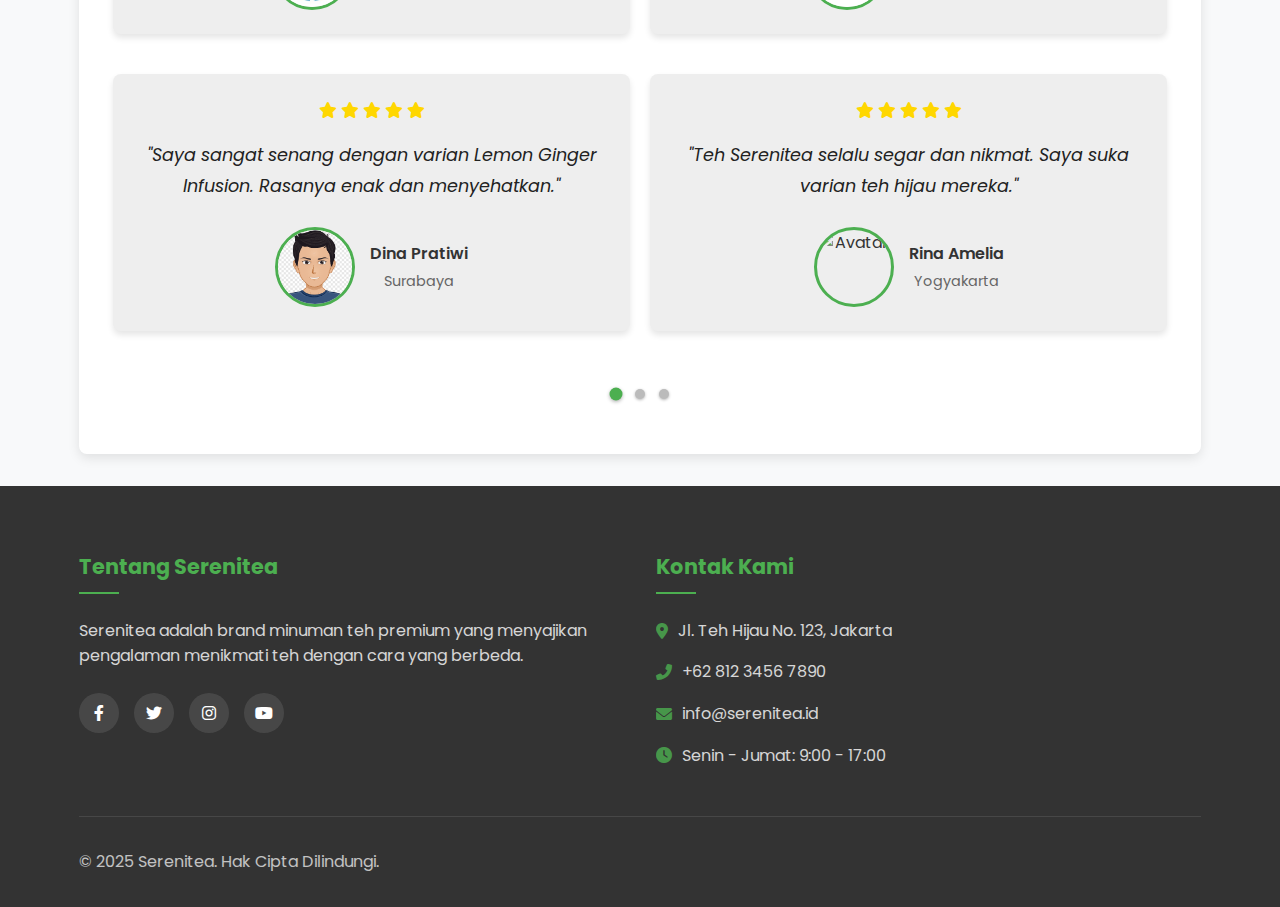
==== commit d6910c66: "Update index.html" ====
--- a/index.html
+++ b/index.html
@@ -21,7 +21,7 @@
                     <img src="images/sereni1.png" alt="Serenitea Logo" class="brand-logo">
                     <div class="brand-text">
                         <h1 class="logo">Serenitea</h1>
-                        <div class="tagline">Nikmati Sensasi Kesegaran Alami</div>
+                        <div class="tagline">Shooter Your Soul, Heal Your Body</div>
                     </div>
                 </div>
                 <nav id="main-nav">
@@ -642,4 +642,4 @@
     </footer>
 </body>
 
-</html>+</html>
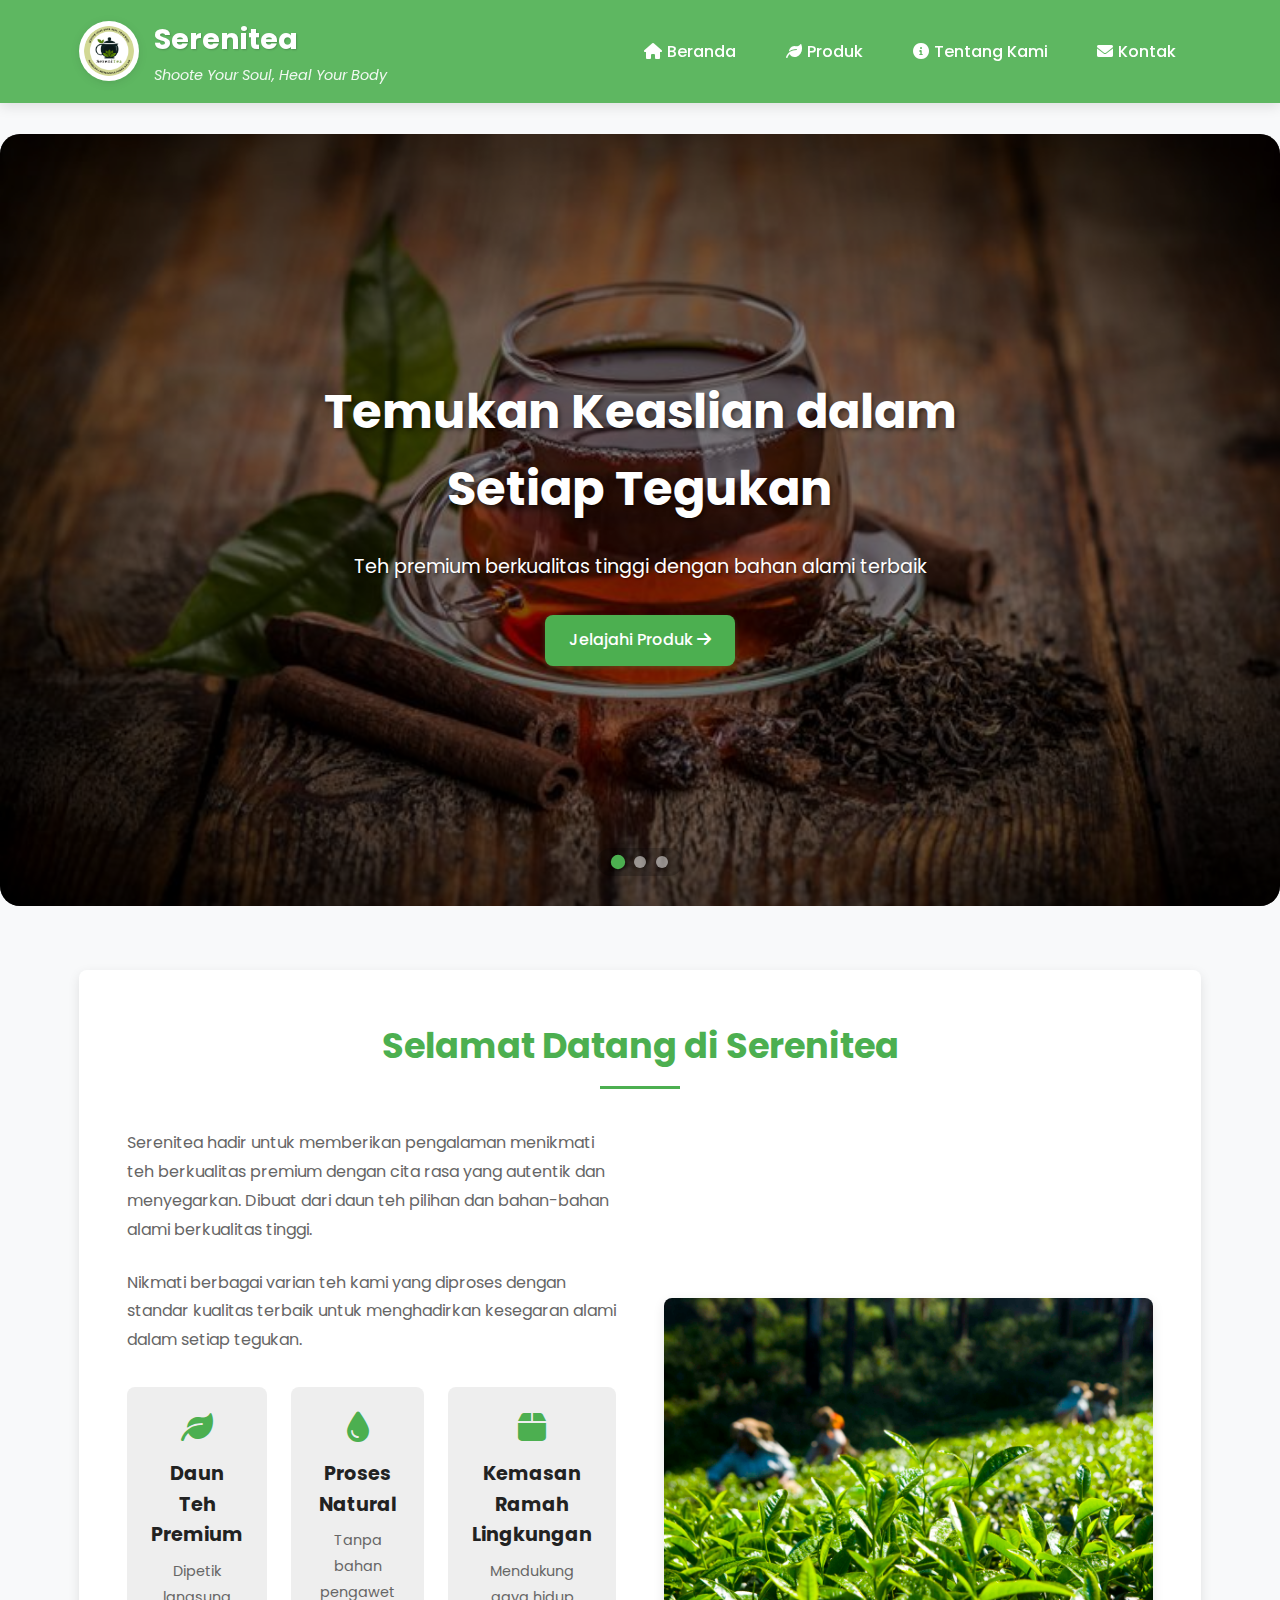
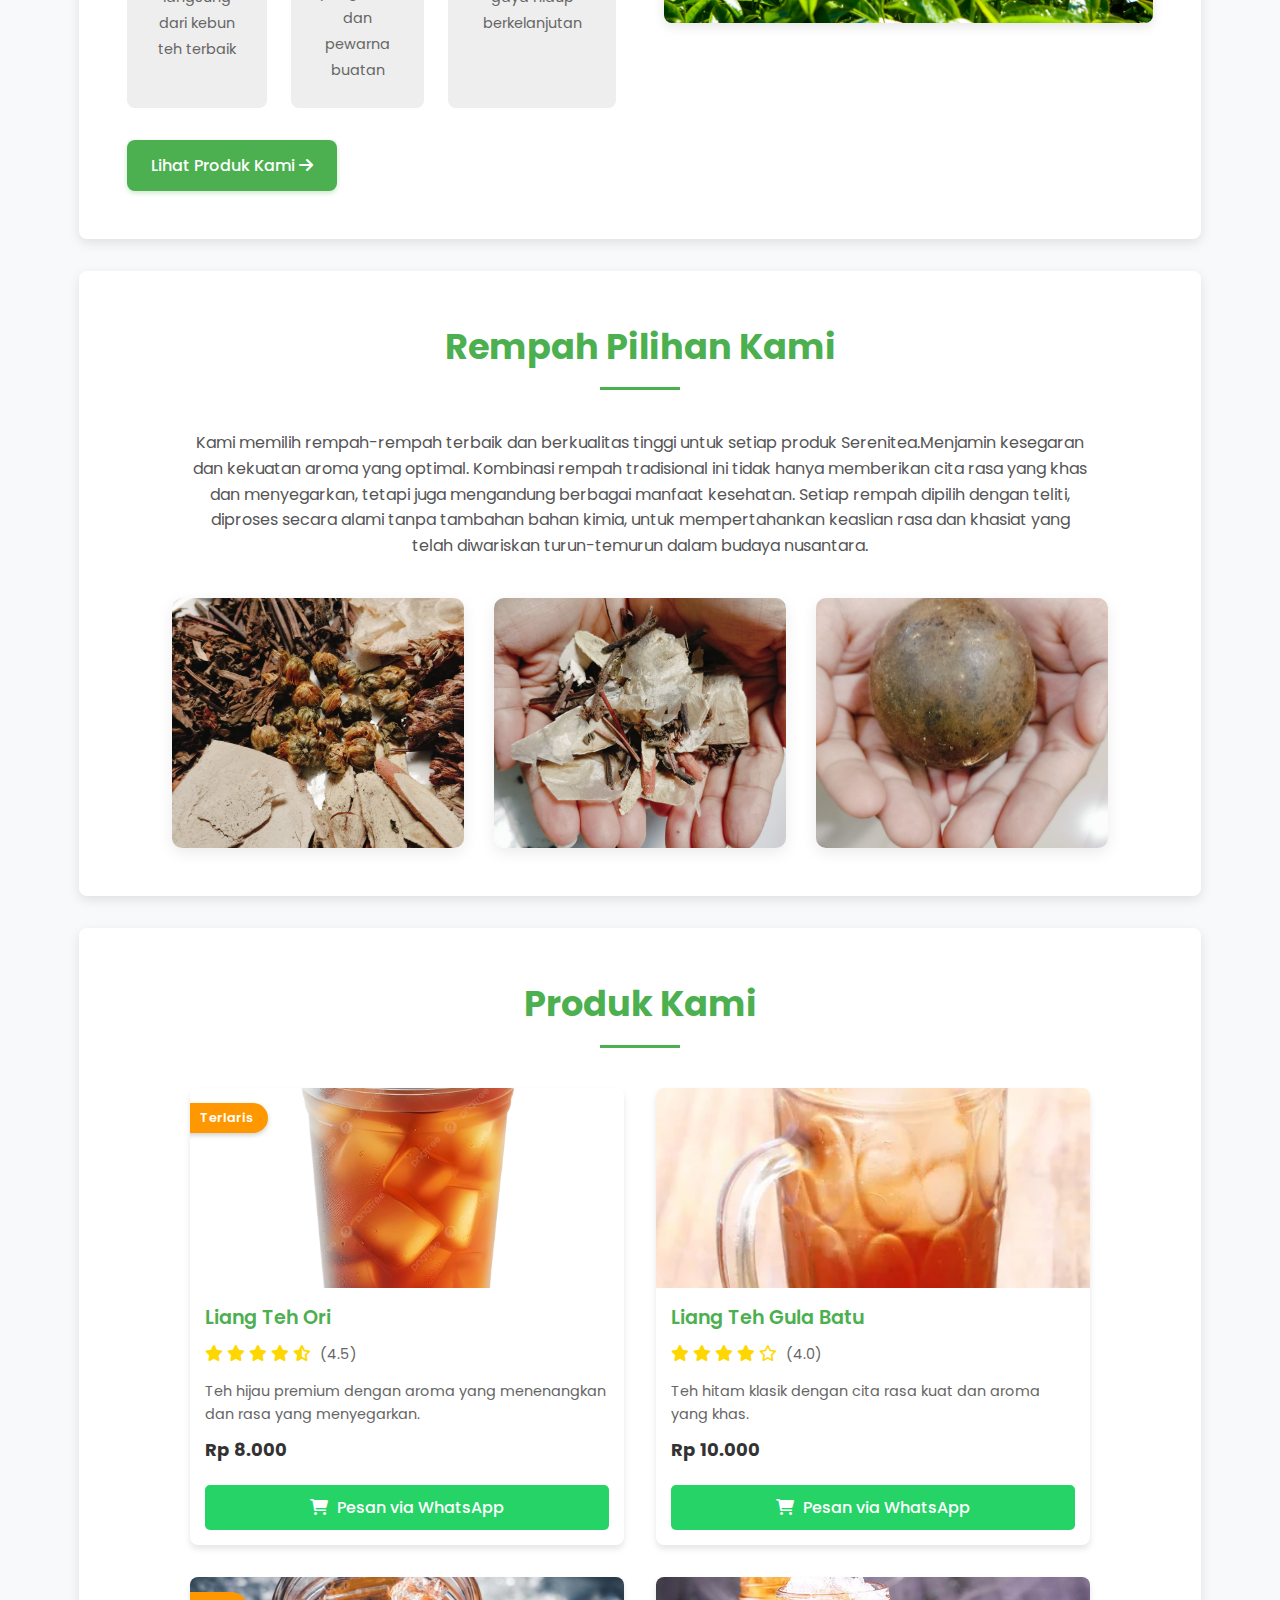
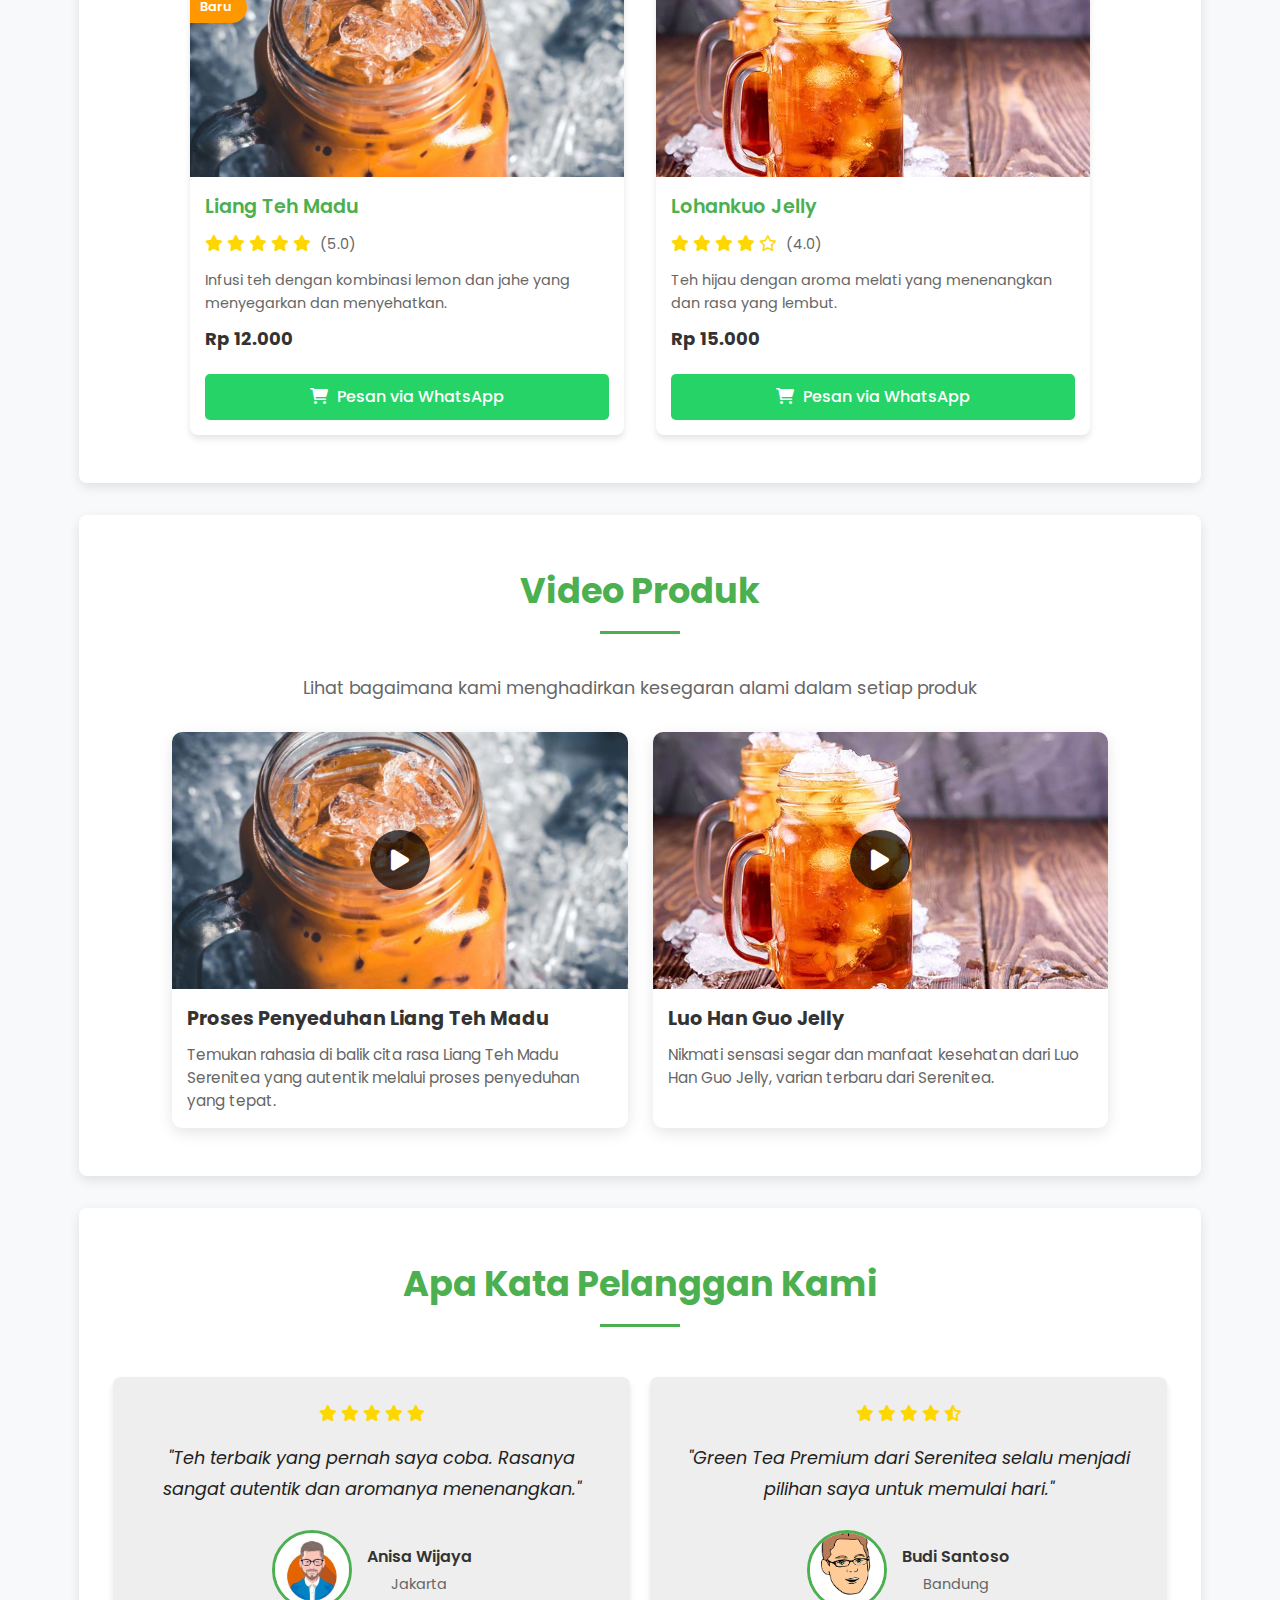
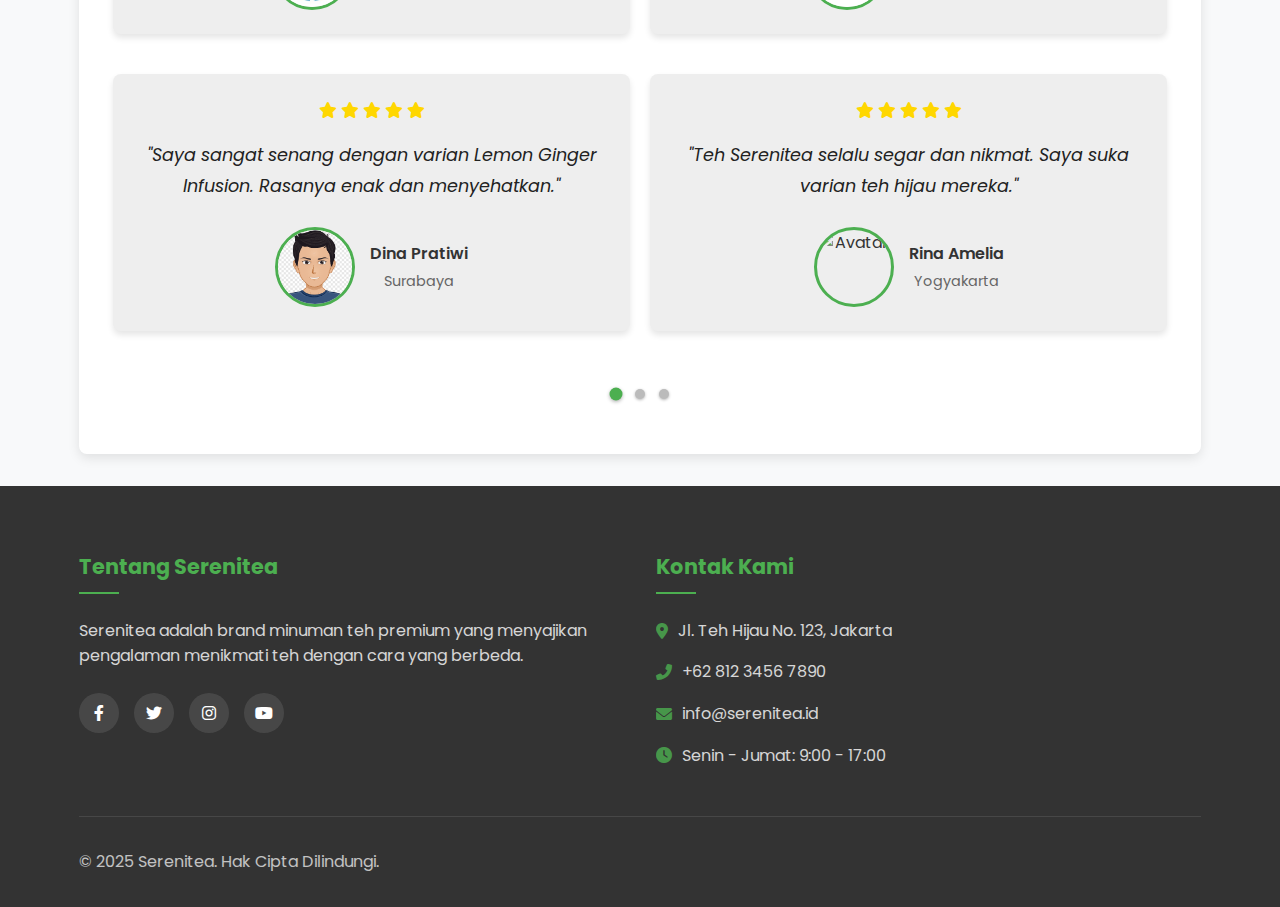
==== commit fe8dca35: "Update index.html" ====
--- a/index.html
+++ b/index.html
@@ -21,7 +21,7 @@
                     <img src="images/sereni1.png" alt="Serenitea Logo" class="brand-logo">
                     <div class="brand-text">
                         <h1 class="logo">Serenitea</h1>
-                        <div class="tagline">Shooter Your Soul, Heal Your Body</div>
+                        <div class="tagline">Shoote Your Soul, Heal Your Body</div>
                     </div>
                 </div>
                 <nav id="main-nav">
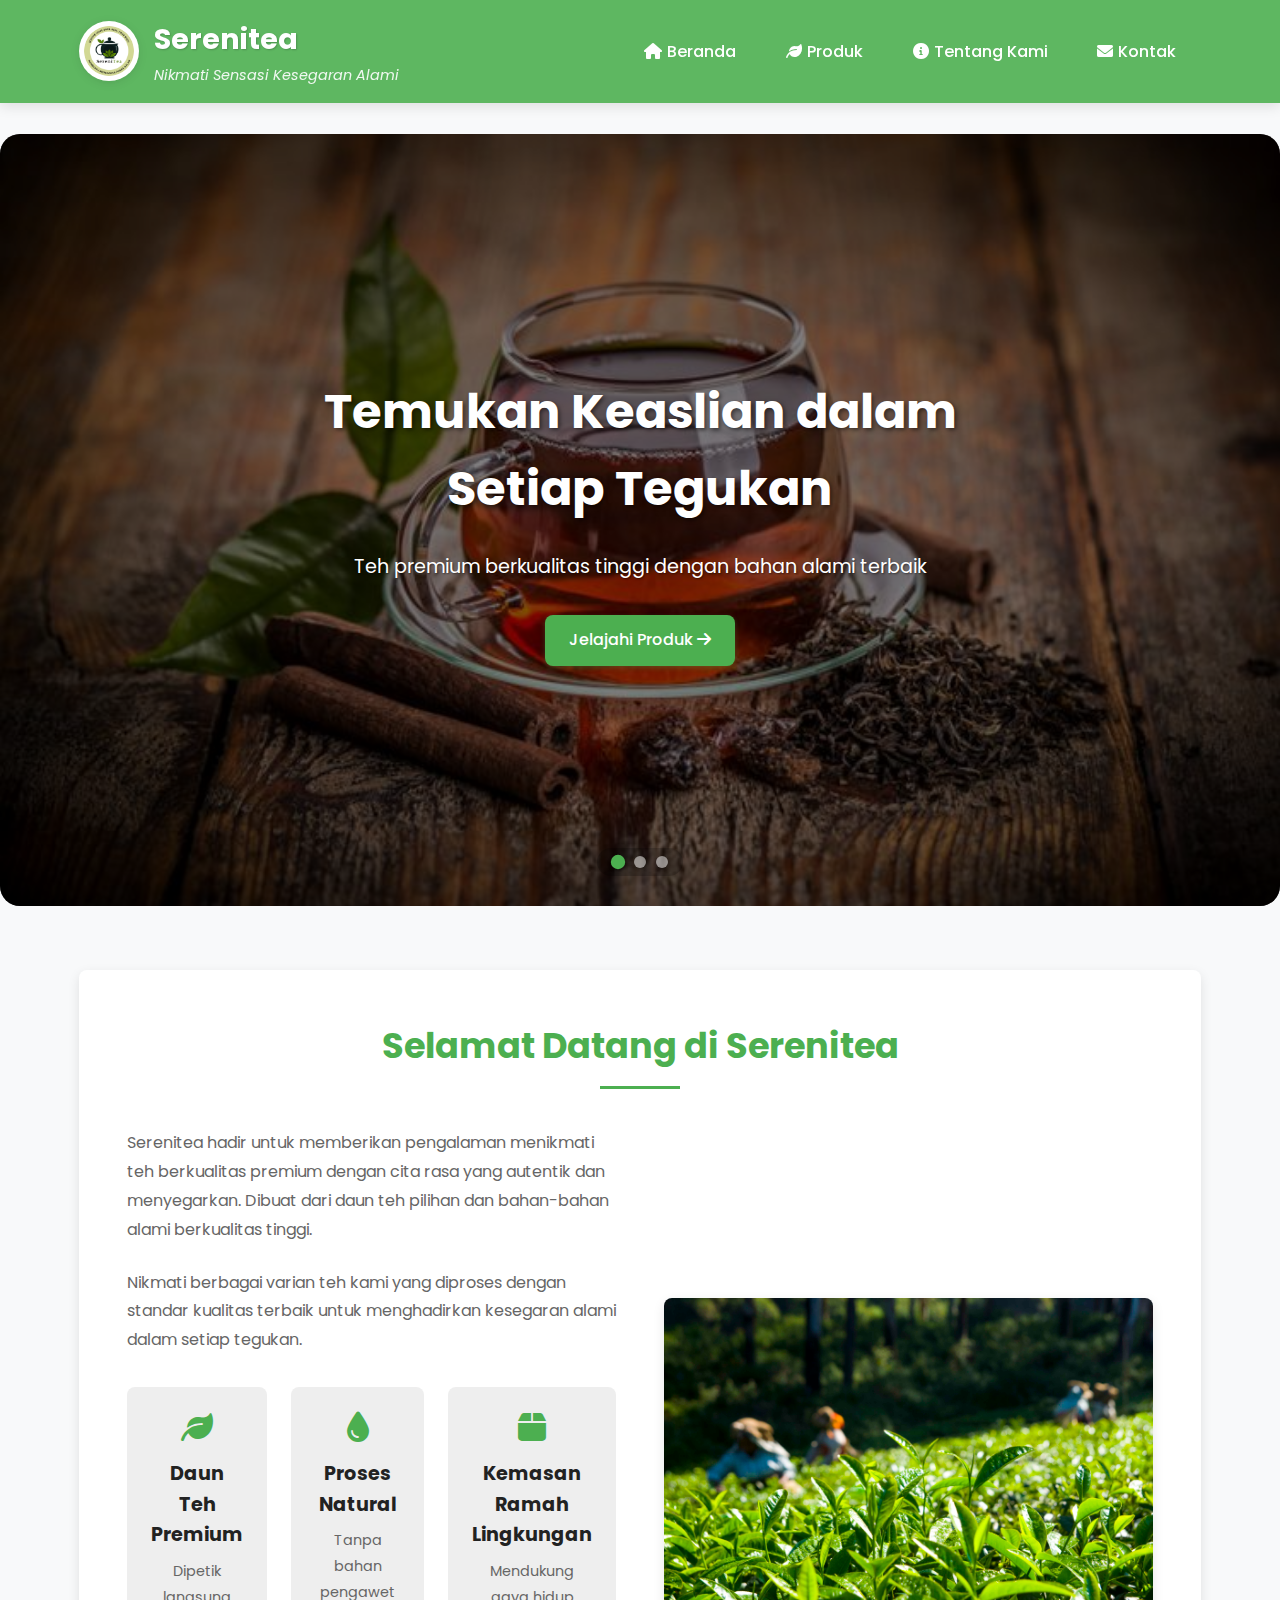
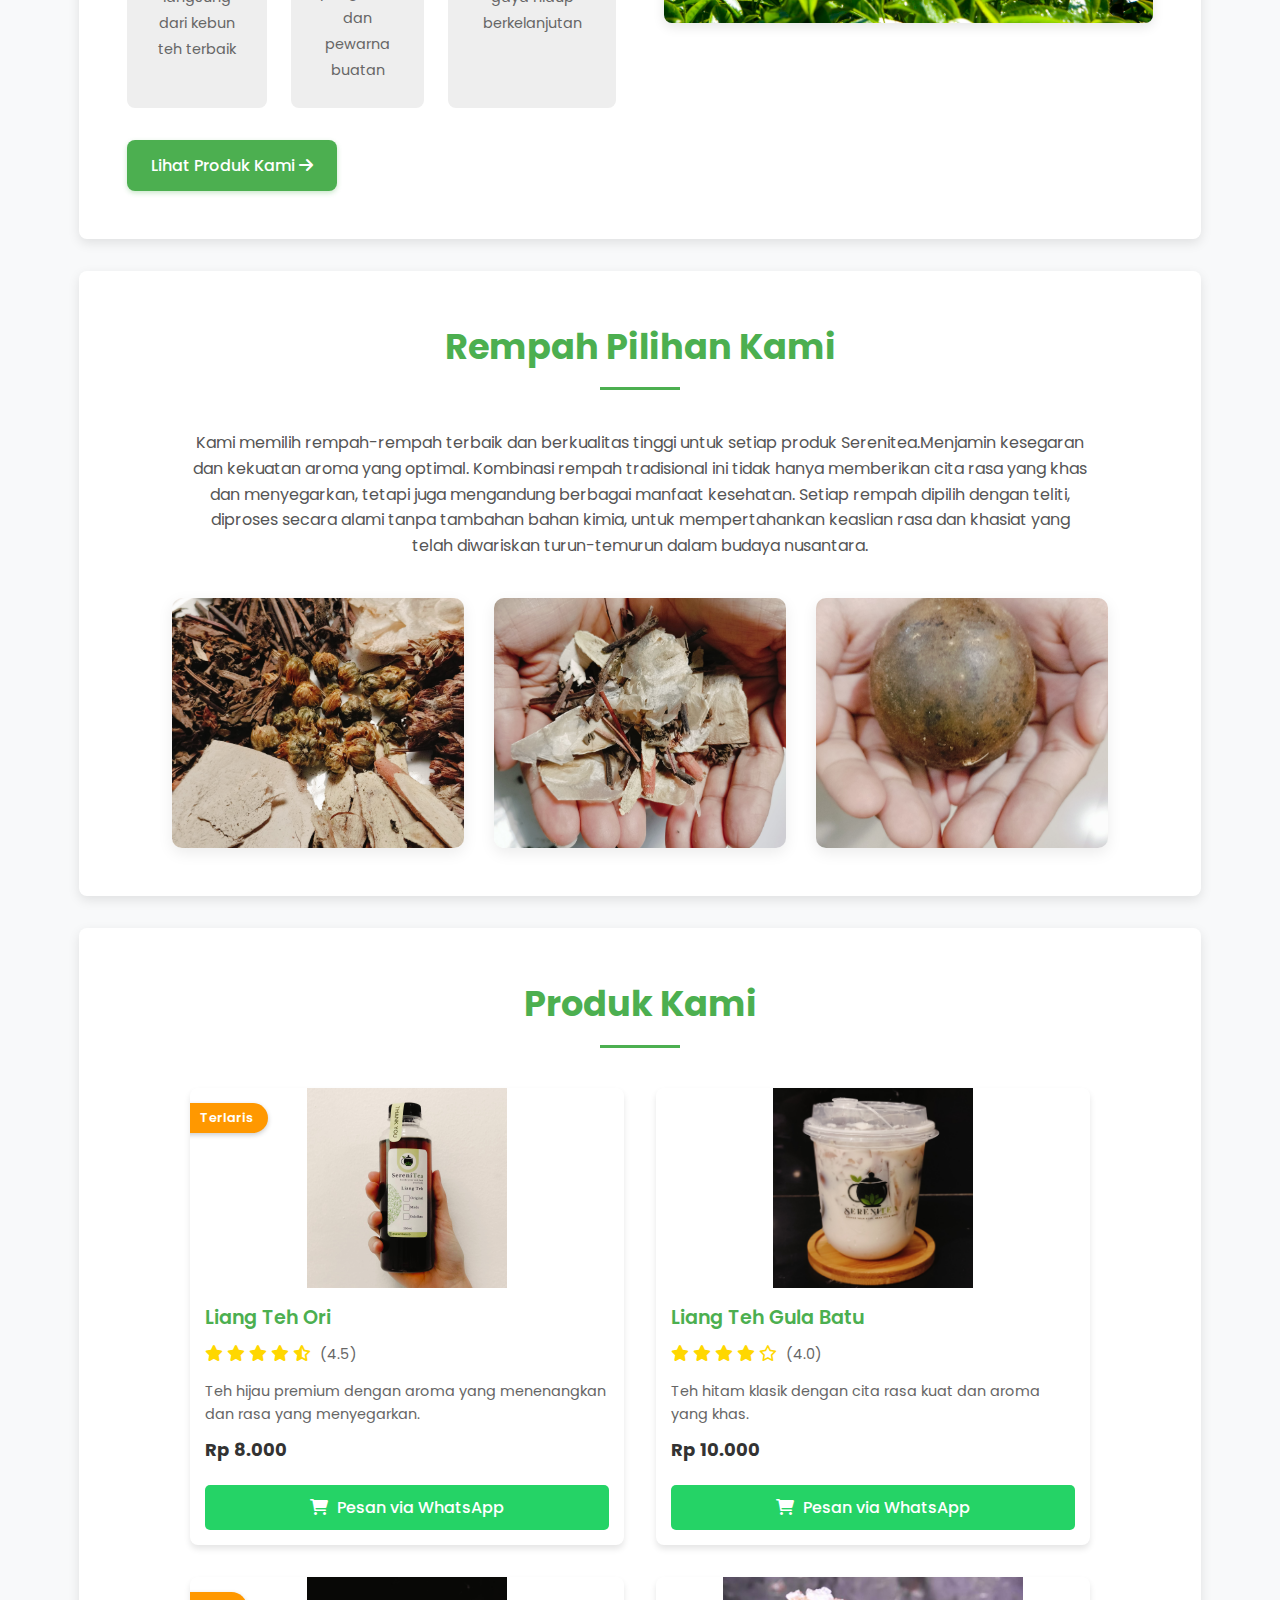
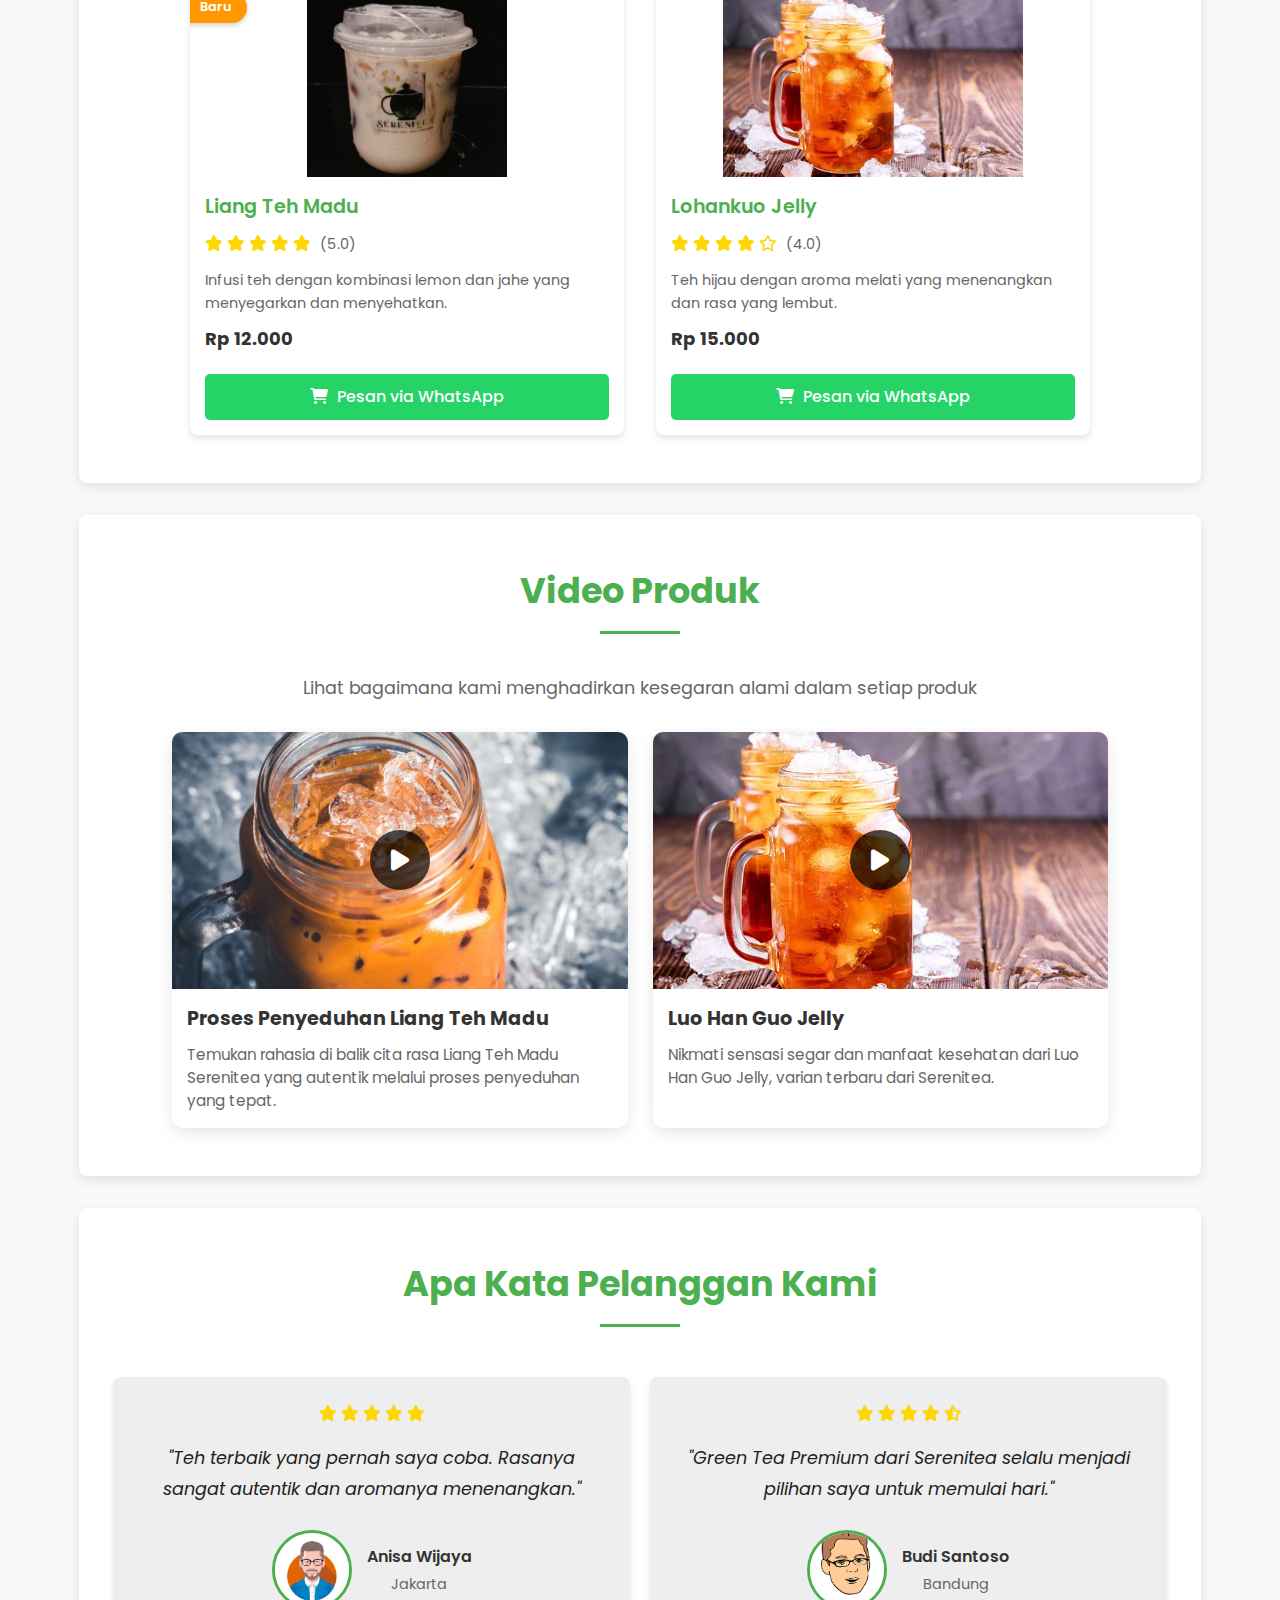
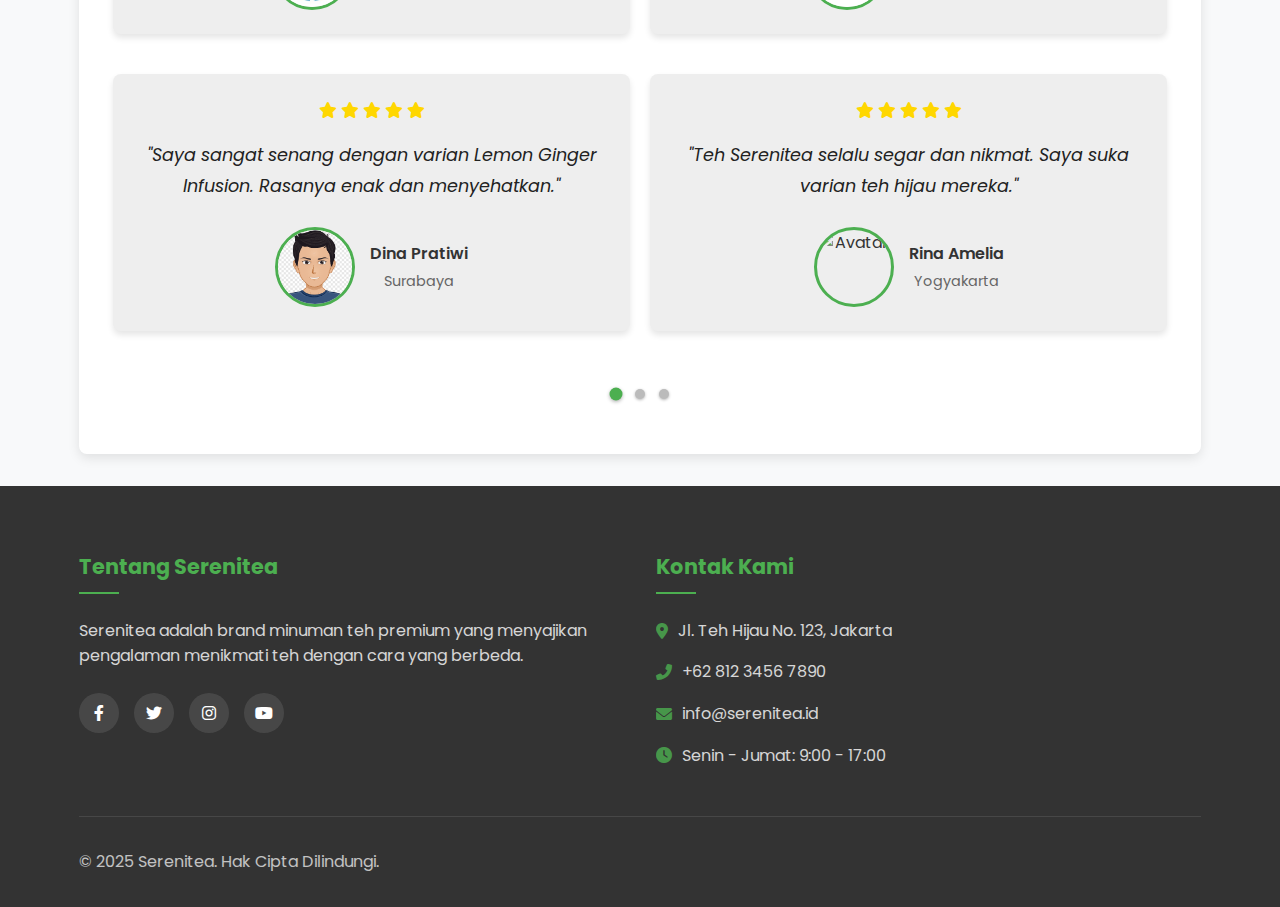
==== commit e9028158: "Add files via upload" ====
--- a/index.html
+++ b/index.html
@@ -21,7 +21,7 @@
                     <img src="images/sereni1.png" alt="Serenitea Logo" class="brand-logo">
                     <div class="brand-text">
                         <h1 class="logo">Serenitea</h1>
-                        <div class="tagline">Shoote Your Soul, Heal Your Body</div>
+                        <div class="tagline">Nikmati Sensasi Kesegaran Alami</div>
                     </div>
                 </div>
                 <nav id="main-nav">
@@ -169,7 +169,7 @@
                     <div class="product-card" data-category="green">
                         <div class="product-badge">Terlaris</div>
                         <div class="product-image">
-                            <img src="images/product1.png" alt="Liang Teh Ori" loading="lazy">
+                            <img src="images/liangtehori.jpg" alt="Liang Teh Ori" loading="lazy">
                             <div class="product-overlay">
                                 <a href="#" class="btn-view" onclick="openProductModal('liang-teh-ori')">Lihat Detail</a>
                             </div>
@@ -197,7 +197,7 @@
                     <!-- Product 2 -->
                     <div class="product-card" data-category="black">
                         <div class="product-image">
-                            <img src="images/product2.jpg" alt="Liang Teh Gula Batu">
+                            <img src="images/liangtehbatu.jpg" alt="Liang Teh Gula Batu">
                             <div class="product-overlay">
                                 <a href="#" class="btn-view" onclick="openProductModal('liang-teh-gula-batu')">Lihat Detail</a>
                             </div>
@@ -226,7 +226,7 @@
                     <div class="product-card" data-category="infusion">
                         <div class="product-badge">Baru</div>
                         <div class="product-image">
-                            <img src="images/product3.jpg" alt="Liang teh Madu">
+                            <img src="images/liangtehmadu.jpg" alt="Liang teh Madu">
                             <div class="product-overlay">
                                 <a href="#" class="btn-view" onclick="openProductModal('liang-teh-madu')">Lihat Detail</a>
                             </div>
@@ -642,4 +642,4 @@
     </footer>
 </body>
 
-</html>
+</html>--- a/style.css
+++ b/style.css
@@ -406,8 +406,9 @@
 .product-image img {
     width: 100%;
     height: 100%;
-    object-fit: cover;
-    transition: var(--transition);
+    object-fit: scale-down;
+        object-position: center;
+        transition: var(--transition);
 }
 
 .product-overlay {
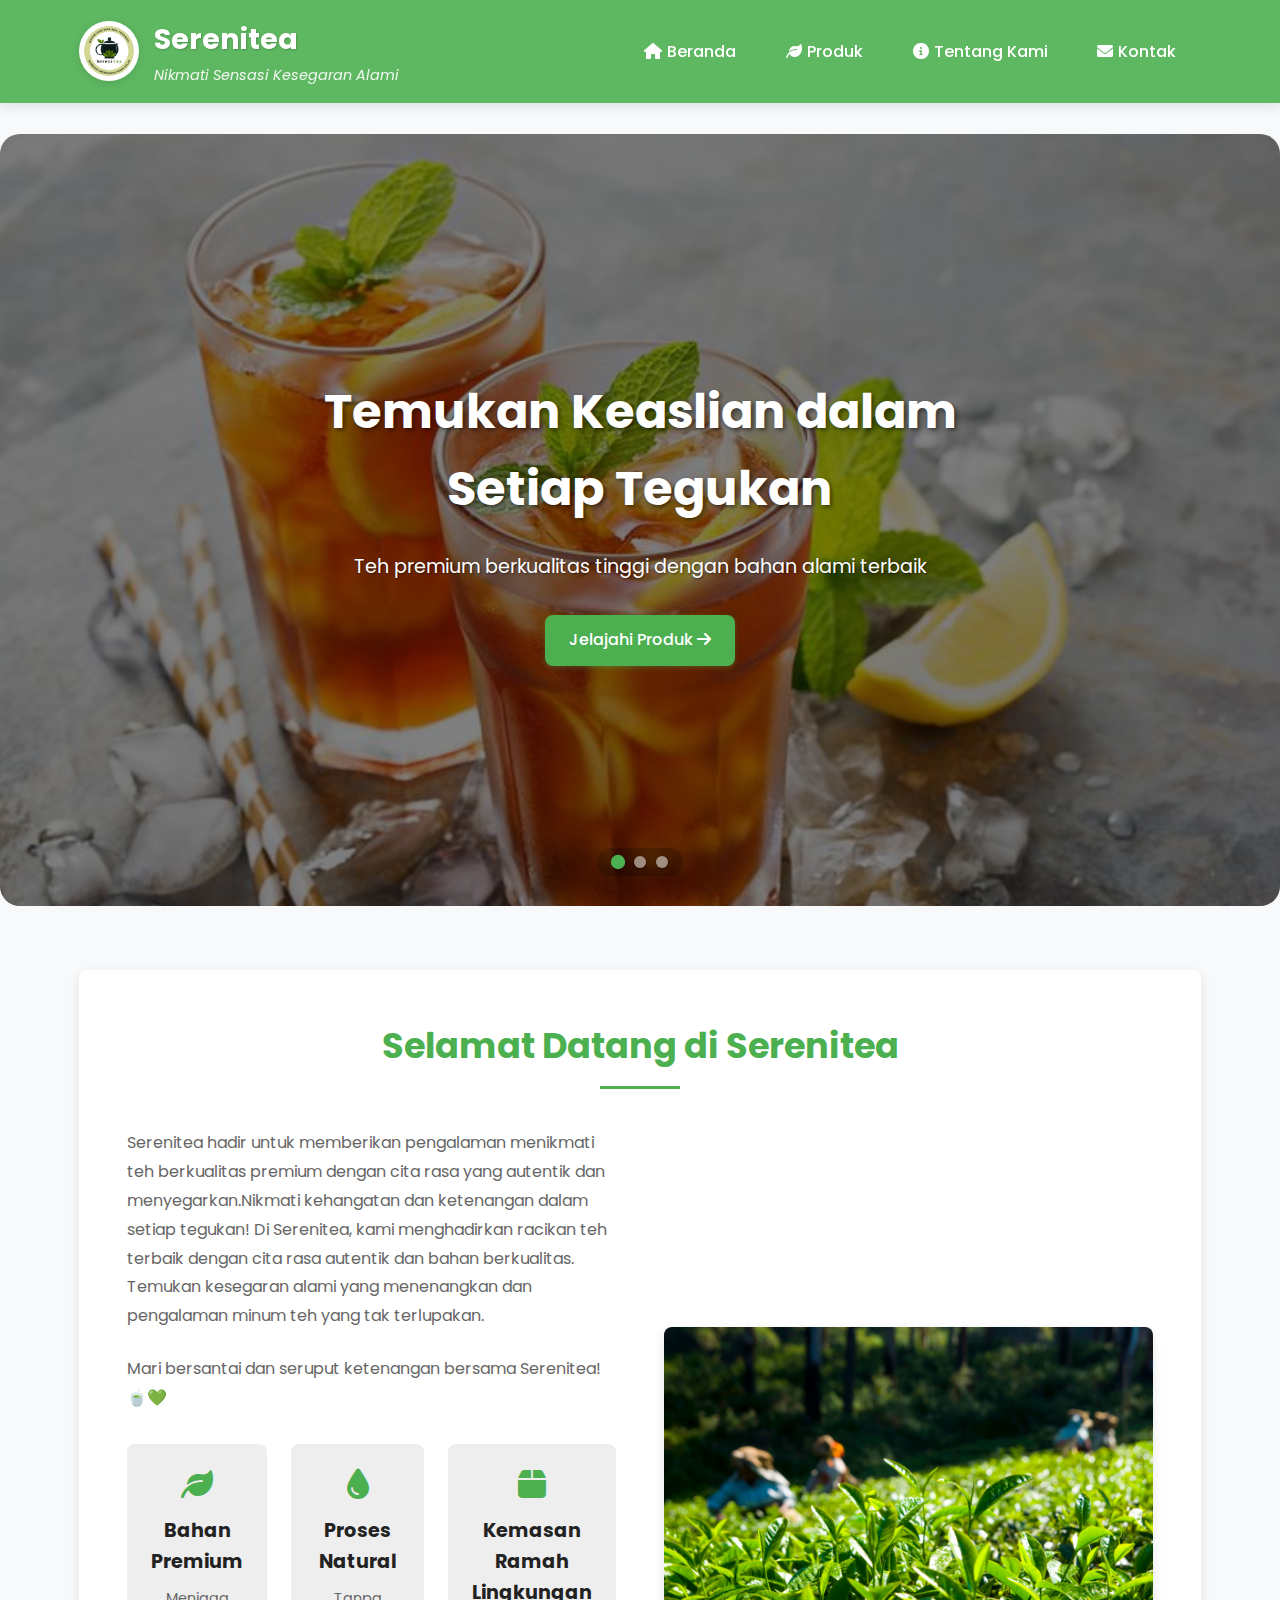
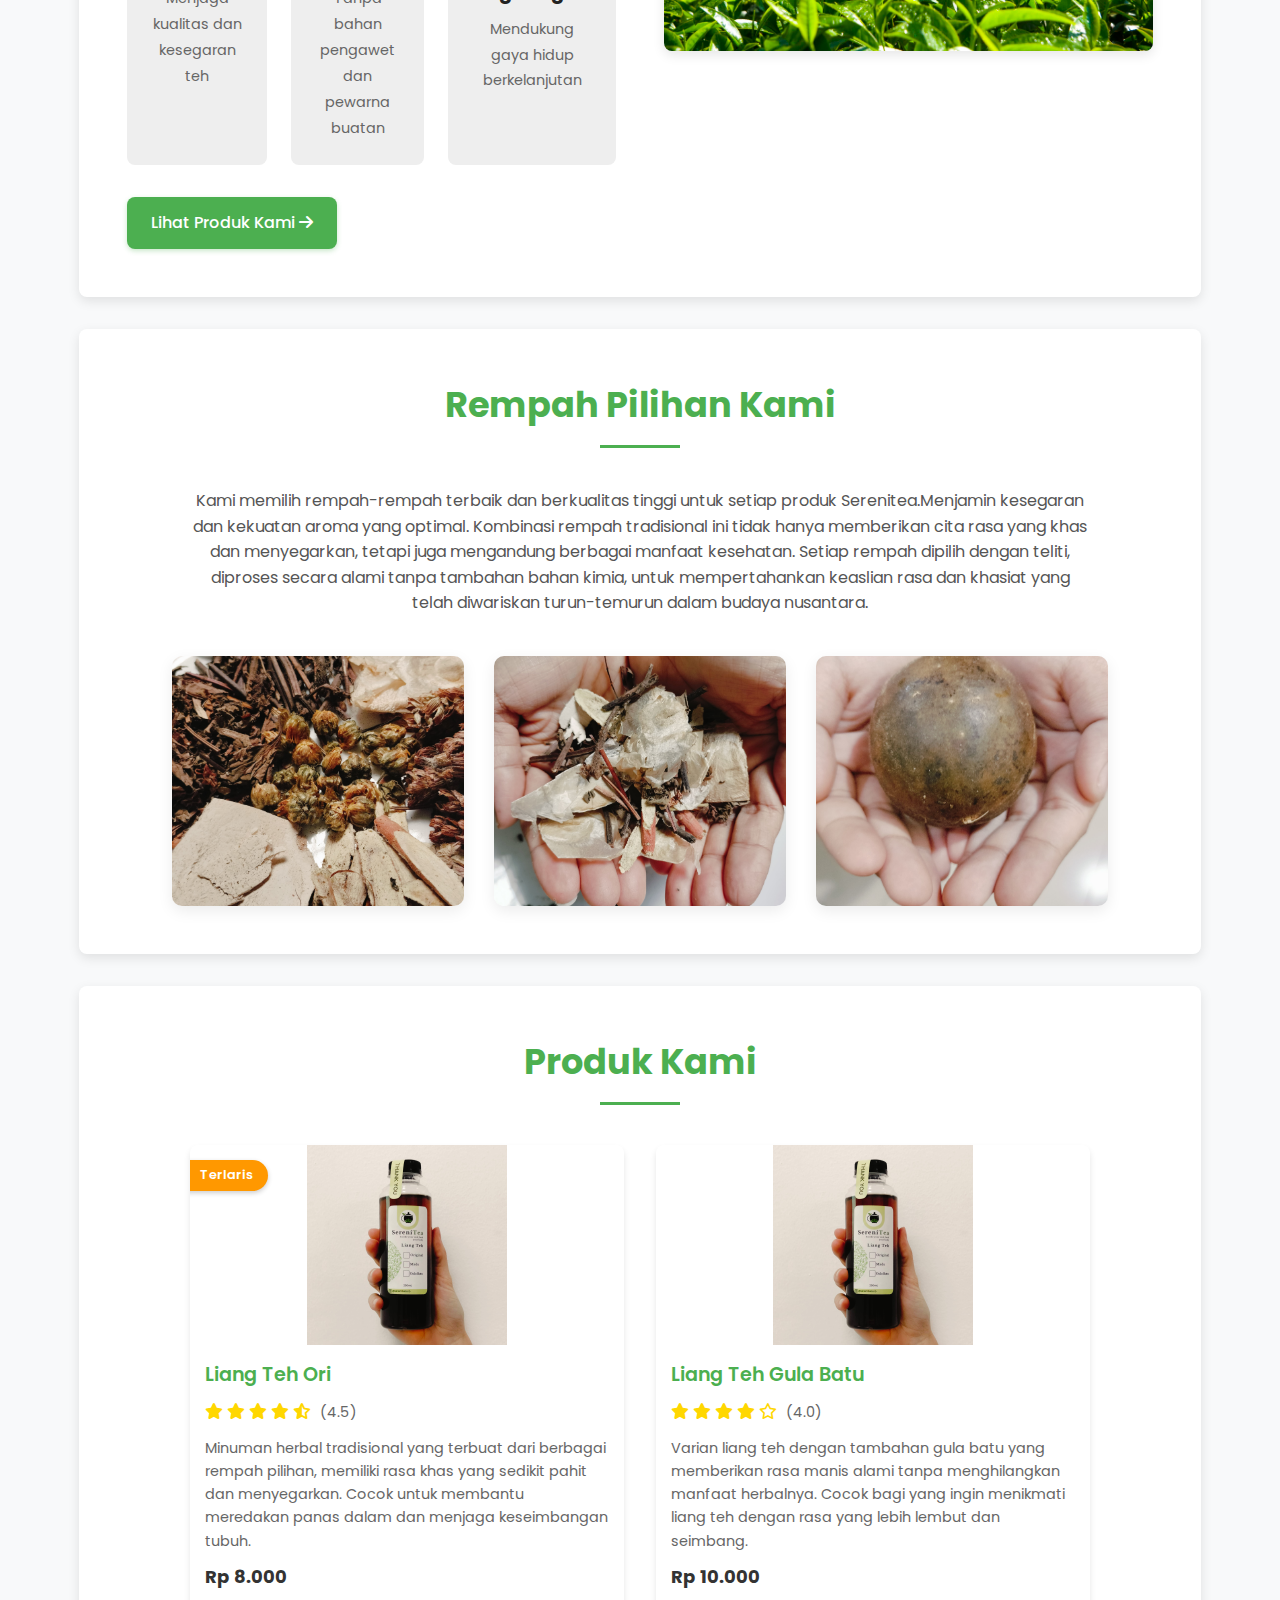
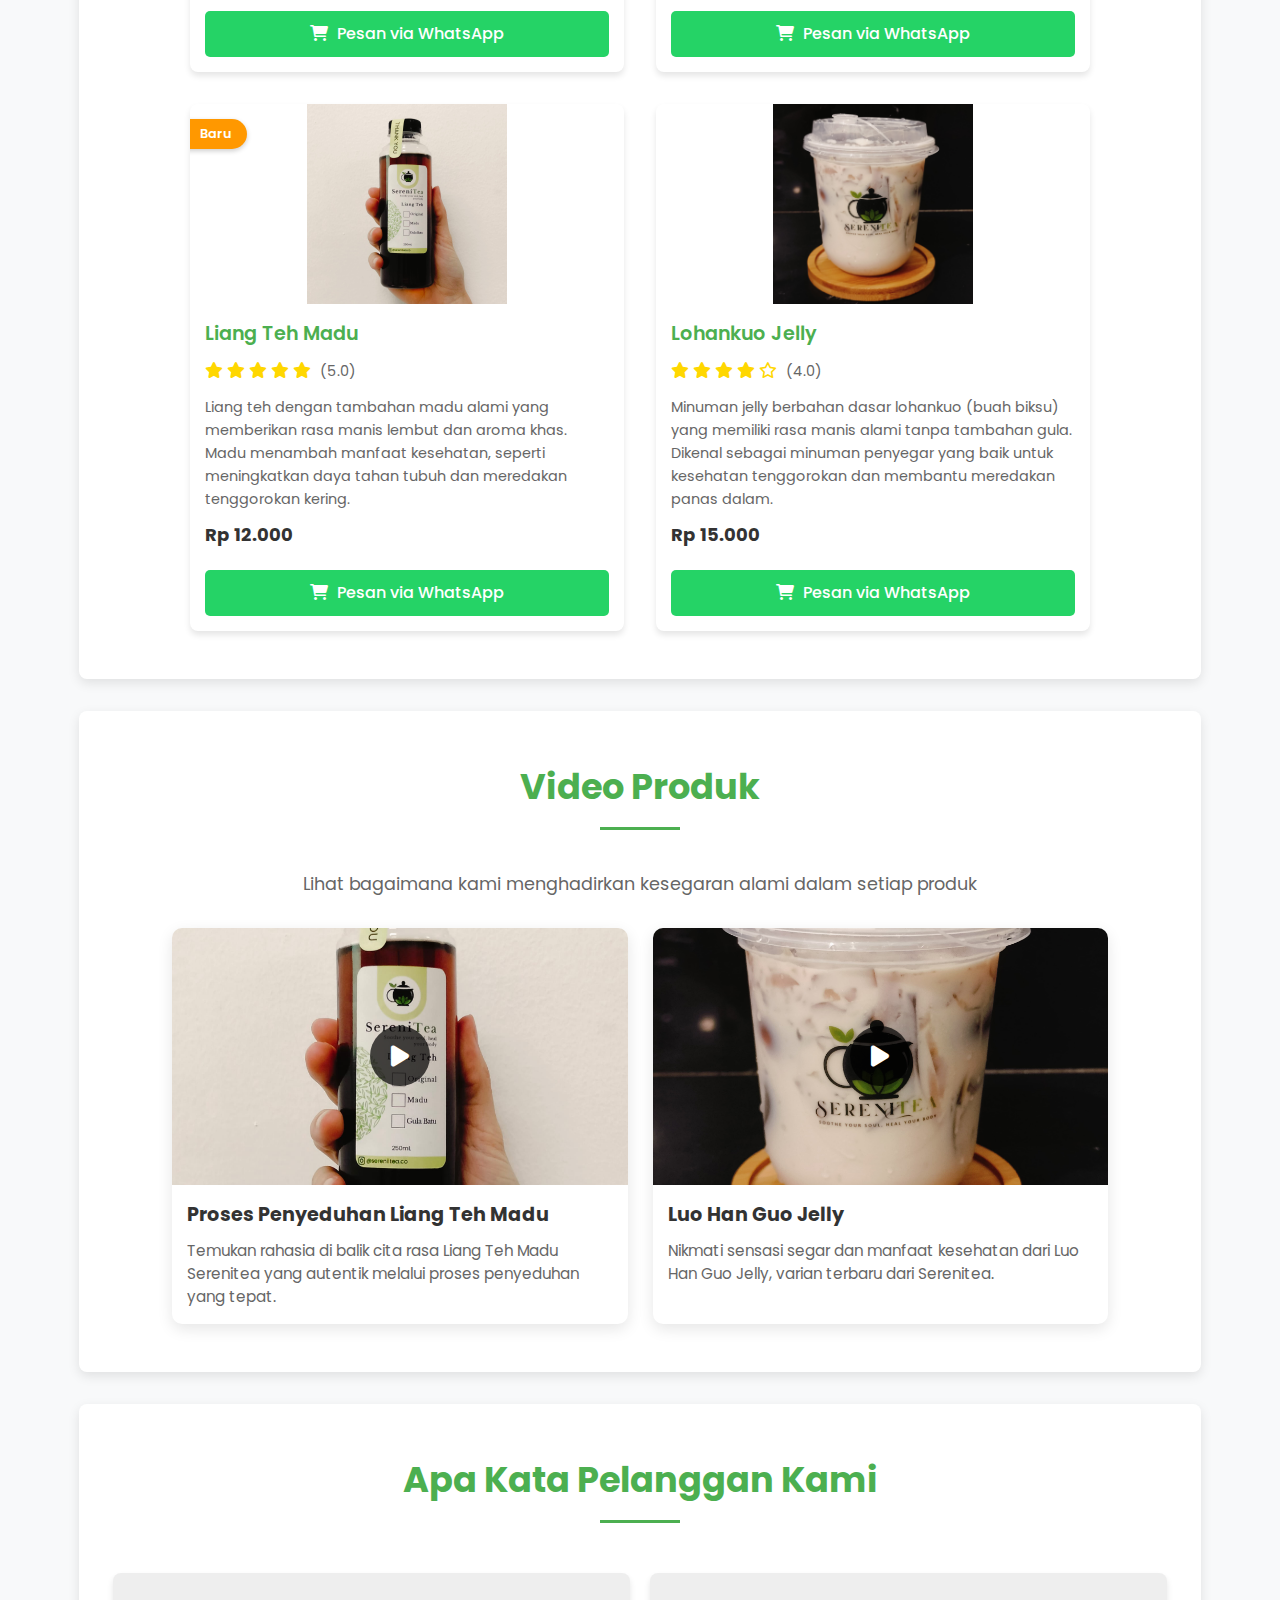
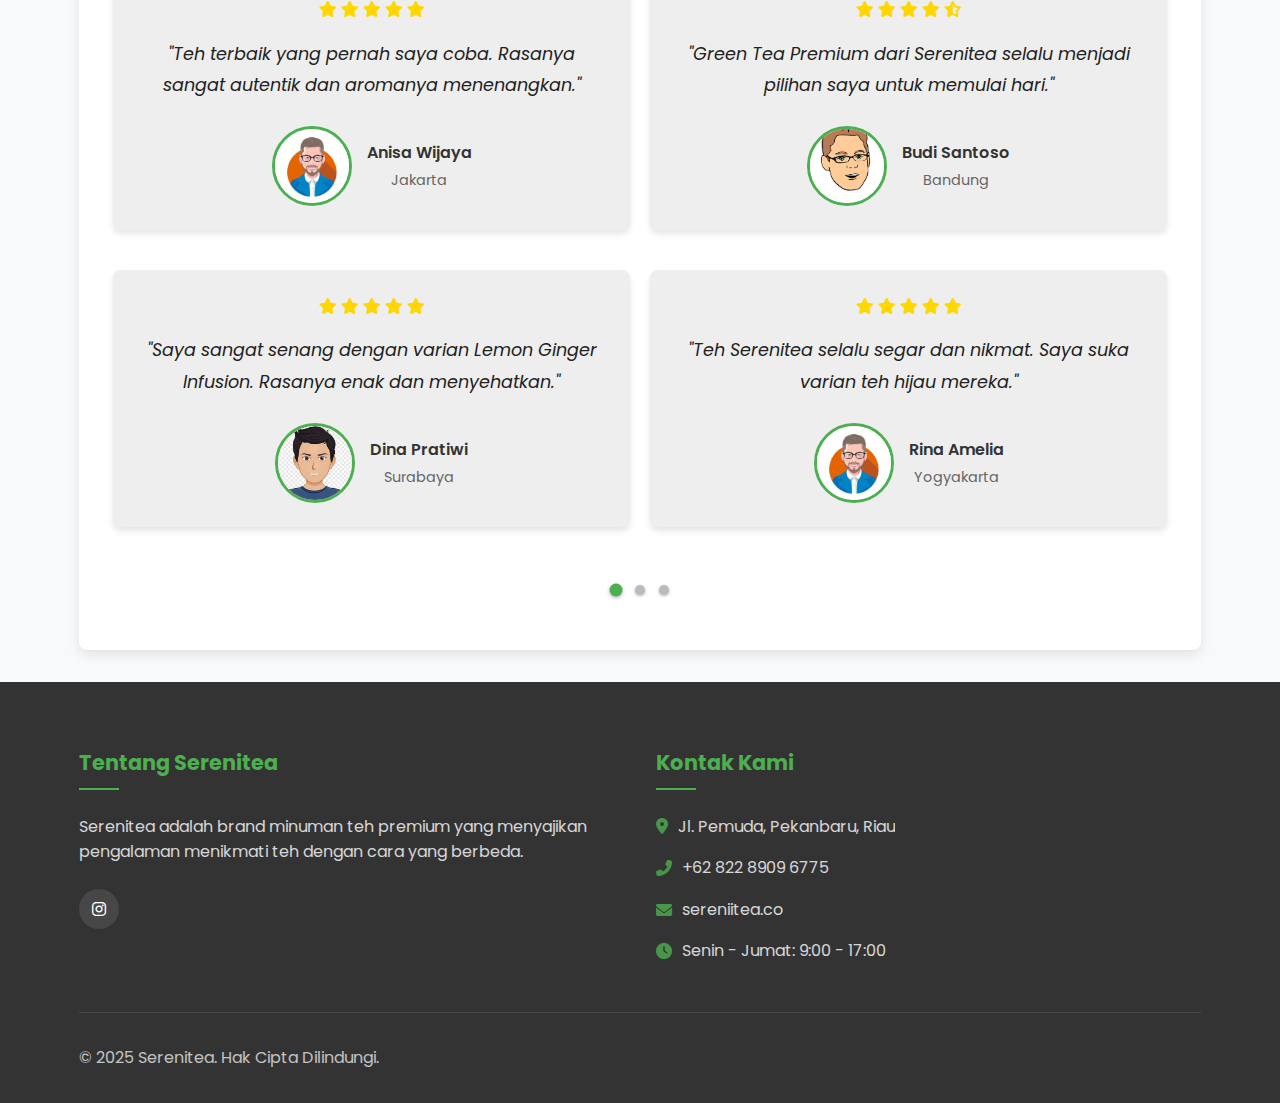
==== commit b9e60d25: "Add files via upload" ====
--- a/index.html
+++ b/index.html
@@ -42,7 +42,7 @@
     <section class="hero-carousel">
         <div class="carousel-container">
             <!-- Slide 1 -->
-            <div class="carousel-slide active" style="background-image: url('images/teh.jpg');">
+            <div class="carousel-slide active" style="background-image: url('images/teh3.jpg');">
                 <div class="overlay"></div>
                 <div class="hero-content container">
                     <h1>Temukan Keaslian dalam Setiap Tegukan</h1>
@@ -52,17 +52,17 @@
             </div>
             
             <!-- Slide 2 -->
-            <div class="carousel-slide" style="background-image: url('images/kebun.jpg');">
+            <div class="carousel-slide" style="background-image: url('images/teh1.jpeg');">
                 <div class="overlay"></div>
                 <div class="hero-content container">
-                    <h1>Kualitas Terbaik dari Kebun Terpilih</h1>
-                    <p>Dipetik langsung dari kebun teh terbaik di Indonesia</p>
+                    <h1>Nikmati Kesegaran dalam setiap tegukannya</h1>
+                    <p>Kesegaran nyata dalam setiap tegukkannya</p>
                     <a href="#products" class="btn-primary">Jelajahi Produk <i class="fas fa-arrow-right"></i></a>
                 </div>
             </div>
             
             <!-- Slide 3 -->
-            <div class="carousel-slide" style="background-image: url('images/product1.png');">
+            <div class="carousel-slide" style="background-image: url('images/teh2.jpg');">
                 <div class="overlay"></div>
                 <div class="hero-content container">
                     <h1>Nikmati Sensasi Kesegaran Alami</h1>
@@ -89,15 +89,15 @@
                 <div class="welcome-content">
                     <div class="welcome-text">
                         <p>Serenitea hadir untuk memberikan pengalaman menikmati teh berkualitas premium dengan cita
-                            rasa yang autentik dan menyegarkan. Dibuat dari daun teh pilihan dan bahan-bahan alami
-                            berkualitas tinggi.</p>
-                        <p>Nikmati berbagai varian teh kami yang diproses dengan standar kualitas terbaik untuk
-                            menghadirkan kesegaran alami dalam setiap tegukan.</p>
+                            rasa yang autentik dan menyegarkan.Nikmati kehangatan dan ketenangan dalam setiap tegukan! Di Serenitea, kami menghadirkan racikan teh terbaik dengan cita
+                            rasa autentik dan bahan berkualitas. Temukan kesegaran alami yang menenangkan dan pengalaman minum teh yang tak
+                            terlupakan.</p>
+                        <p>Mari bersantai dan seruput ketenangan bersama Serenitea! 🍵💚</p>
                         <div class="welcome-features">
                             <div class="feature">
                                 <i class="fas fa-leaf"></i>
-                                <h3>Daun Teh Premium</h3>
-                                <p>Dipetik langsung dari kebun teh terbaik</p>
+                                <h3>Bahan Premium</h3>
+                                <p>Menjaga kualitas dan kesegaran teh</p>
                             </div>
                             <div class="feature">
                                 <i class="fas fa-tint"></i>
@@ -184,8 +184,8 @@
                                 <i class="fas fa-star-half-alt"></i>
                                 <span>(4.5)</span>
                             </div>
-                            <p class="product-description">Teh hijau premium dengan aroma yang menenangkan dan rasa yang
-                                menyegarkan.</p>
+                            <p class="product-description">Minuman herbal tradisional yang terbuat dari berbagai rempah pilihan, memiliki rasa khas yang sedikit pahit dan
+                            menyegarkan. Cocok untuk membantu meredakan panas dalam dan menjaga keseimbangan tubuh.</p>
                             <p class="product-price">Rp 8.000</p>
                             <a href="https://wa.me/6282289096775?text=Halo%20Serenitea%2C%20saya%20ingin%20memesan%20Liang%20Teh%20Gula%20Batu"
                                 class="btn-cart" target="_blank">
@@ -197,7 +197,7 @@
                     <!-- Product 2 -->
                     <div class="product-card" data-category="black">
                         <div class="product-image">
-                            <img src="images/liangtehbatu.jpg" alt="Liang Teh Gula Batu">
+                            <img src="images/liangtehori.jpg" alt="Liang Teh Gula Batu">
                             <div class="product-overlay">
                                 <a href="#" class="btn-view" onclick="openProductModal('liang-teh-gula-batu')">Lihat Detail</a>
                             </div>
@@ -212,8 +212,8 @@
                                 <i class="far fa-star"></i>
                                 <span>(4.0)</span>
                             </div>
-                            <p class="product-description">Teh hitam klasik dengan cita rasa kuat dan aroma yang khas.
-                            </p>
+                            <p class="product-description">Varian liang teh dengan tambahan gula batu yang memberikan rasa manis alami tanpa menghilangkan manfaat herbalnya. Cocok
+                            bagi yang ingin menikmati liang teh dengan rasa yang lebih lembut dan seimbang.</p>
                             <p class="product-price">Rp 10.000</p>
                             <a href="https://wa.me/6282289096775?text=Halo%20Serenitea%2C%20saya%20ingin%20memesan%20Liang%20Teh%20Gula%20Batu"
                                 class="btn-cart" target="_blank">
@@ -226,7 +226,7 @@
                     <div class="product-card" data-category="infusion">
                         <div class="product-badge">Baru</div>
                         <div class="product-image">
-                            <img src="images/liangtehmadu.jpg" alt="Liang teh Madu">
+                            <img src="images/liangtehori.jpg" alt="Liang teh Madu">
                             <div class="product-overlay">
                                 <a href="#" class="btn-view" onclick="openProductModal('liang-teh-madu')">Lihat Detail</a>
                             </div>
@@ -241,8 +241,8 @@
                                 <i class="fas fa-star"></i>
                                 <span>(5.0)</span>
                             </div>
-                            <p class="product-description">Infusi teh dengan kombinasi lemon dan jahe yang menyegarkan
-                                dan menyehatkan.</p>
+                            <p class="product-description">Liang teh dengan tambahan madu alami yang memberikan rasa manis lembut dan aroma khas. Madu menambah manfaat kesehatan,
+                            seperti meningkatkan daya tahan tubuh dan meredakan tenggorokan kering.</p>
                             <p class="product-price">Rp 12.000</p>
                             <a href="https://wa.me/6282289096775?text=Halo%20Serenitea%2C%20saya%20ingin%20memesan%20Liang%20Teh%20Gula%20Batu"
                                 class="btn-cart" target="_blank">
@@ -254,7 +254,7 @@
                     <!-- Product 4 -->
                     <div class="product-card" data-category="green">
                         <div class="product-image">
-                            <img src="images/product4.jpg" alt="Lohankuo Jelly">
+                            <img src="images/liangtehbatu.jpg" alt="Lohankuo Jelly">
                             <div class="product-overlay">
                                 <a href="#" class="btn-view" onclick="openProductModal('lohankuo-jelly')">Lihat Detail</a>
                             </div>
@@ -269,8 +269,8 @@
                                 <i class="far fa-star"></i>
                                 <span>(4.0)</span>
                             </div>
-                            <p class="product-description">Teh hijau dengan aroma melati yang menenangkan dan rasa yang
-                                lembut.</p>
+                            <p class="product-description">Minuman jelly berbahan dasar lohankuo (buah biksu) yang memiliki rasa manis alami tanpa tambahan gula. Dikenal sebagai
+                            minuman penyegar yang baik untuk kesehatan tenggorokan dan membantu meredakan panas dalam.</p>
                             <p class="product-price">Rp 15.000</p>
                             <a href="https://wa.me/6282289096775?text=Halo%20Serenitea%2C%20saya%20ingin%20memesan%20Liang%20Teh%20Gula%20Batu"
                                 class="btn-cart" target="_blank">
@@ -301,7 +301,7 @@
                         <div class="video-card">
                             <div class="video-wrapper">
                                 <div class="video-thumbnail">
-                                    <img src="images/product3.jpg" alt="Proses Penyeduhan Liang Teh Madu">
+                                    <img src="images/liangtehori.jpg" alt="Proses Penyeduhan Liang Teh Madu">
                                     <div class="play-button">
                                         <i class="fas fa-play"></i>
                                     </div>
@@ -319,7 +319,7 @@
                         <div class="video-card">
                             <div class="video-wrapper">
                                 <div class="video-thumbnail">
-                                    <img src="images/product4.jpg" alt="Promosi Luo Han Guo Jelly">
+                                    <img src="images/liangtehbatu.jpg" alt="Promosi Luo Han Guo Jelly">
                                     <div class="play-button">
                                         <i class="fas fa-play"></i>
                                     </div>
@@ -415,7 +415,7 @@
                                     "Teh Serenitea selalu segar dan nikmat. Saya suka varian teh hijau mereka."
                                 </p>
                                 <div class="testimonial-author">
-                                    <img src="images/avatar4.jpg" alt="Avatar" class="testimonial-avatar">
+                                    <img src="images/avatar1.jpg" alt="Avatar" class="testimonial-avatar">
                                     <div>
                                         <h4>Rina Amelia</h4>
                                         <p>Yogyakarta</p>
@@ -441,7 +441,7 @@
                                     "Saya suka kemasan ramah lingkungan dari Serenitea. Tehnya juga sangat berkualitas."
                                 </p>
                                 <div class="testimonial-author">
-                                    <img src="images/avatar5.jpg" alt="Avatar" class="testimonial-avatar">
+                                    <img src="images/avatar1.jpg" alt="Avatar" class="testimonial-avatar">
                                     <div>
                                         <h4>Agus Setiawan</h4>
                                         <p>Semarang</p>
@@ -461,7 +461,7 @@
                                     "Teh Serenitea selalu menjadi teman setia saya saat bekerja. Rasanya menenangkan dan menyegarkan."
                                 </p>
                                 <div class="testimonial-author">
-                                    <img src="images/avatar6.jpg" alt="Avatar" class="testimonial-avatar">
+                                    <img src="images/avatar3.png" alt="Avatar" class="testimonial-avatar">
                                     <div>
                                         <h4>Lina Marlina</h4>
                                         <p>Medan</p>
@@ -481,7 +481,7 @@
                                     "Saya selalu membeli teh Serenitea untuk keluarga. Anak-anak saya juga suka!"
                                 </p>
                                 <div class="testimonial-author">
-                                    <img src="images/avatar7.jpg" alt="Avatar" class="testimonial-avatar">
+                                    <img src="images/avatar1.jpg" alt="Avatar" class="testimonial-avatar">
                                     <div>
                                         <h4>Rudi Hermawan</h4>
                                         <p>Malang</p>
@@ -501,7 +501,7 @@
                                     "Teh Serenitea sangat cocok untuk dinikmati di pagi hari. Rasanya segar dan menyehatkan."
                                 </p>
                                 <div class="testimonial-author">
-                                    <img src="images/avatar8.jpg" alt="Avatar" class="testimonial-avatar">
+                                    <img src="images/avatar2.png" alt="Avatar" class="testimonial-avatar">
                                     <div>
                                         <h4>Siti Rahayu</h4>
                                         <p>Palembang</p>
@@ -616,19 +616,19 @@
                     <p>Serenitea adalah brand minuman teh premium yang menyajikan pengalaman menikmati teh dengan cara yang
                         berbeda.</p>
                     <div class="social-links">
-                        <a href="#"><i class="fab fa-facebook-f"></i></a>
-                        <a href="#"><i class="fab fa-twitter"></i></a>
+                        <!--<a href="#"><i class="fab fa-facebook-f"></i></a>-->
+                        <!--<a href="#"><i class="fab fa-twitter"></i></a>-->
                         <a href="https://www.instagram.com/sereniitea.co"><i class="fab fa-instagram"></i></a>
-                        <a href="#"><i class="fab fa-youtube"></i></a>
+                        <!--<a href="#"><i class="fab fa-youtube"></i></a>-->
                     </div>
                 </div>
                 
                 <div class="footer-section contact">
                     <h3>Kontak Kami</h3>
                     <div class="contact-info">
-                        <p><i class="fas fa-map-marker-alt"></i> Jl. Teh Hijau No. 123, Jakarta</p>
-                        <p><i class="fas fa-phone-alt"></i> +62 812 3456 7890</p>
-                        <p><i class="fas fa-envelope"></i> info@serenitea.id</p>
+                        <p><i class="fas fa-map-marker-alt"></i> Jl. Pemuda, Pekanbaru, Riau</p>
+                        <p><i class="fas fa-phone-alt"></i> +62 822 8909 6775</p>
+                        <p><i class="fas fa-envelope"></i> sereniitea.co</p>
                         <p><i class="fas fa-clock"></i> Senin - Jumat: 9:00 - 17:00</p>
                     </div>
                 </div>
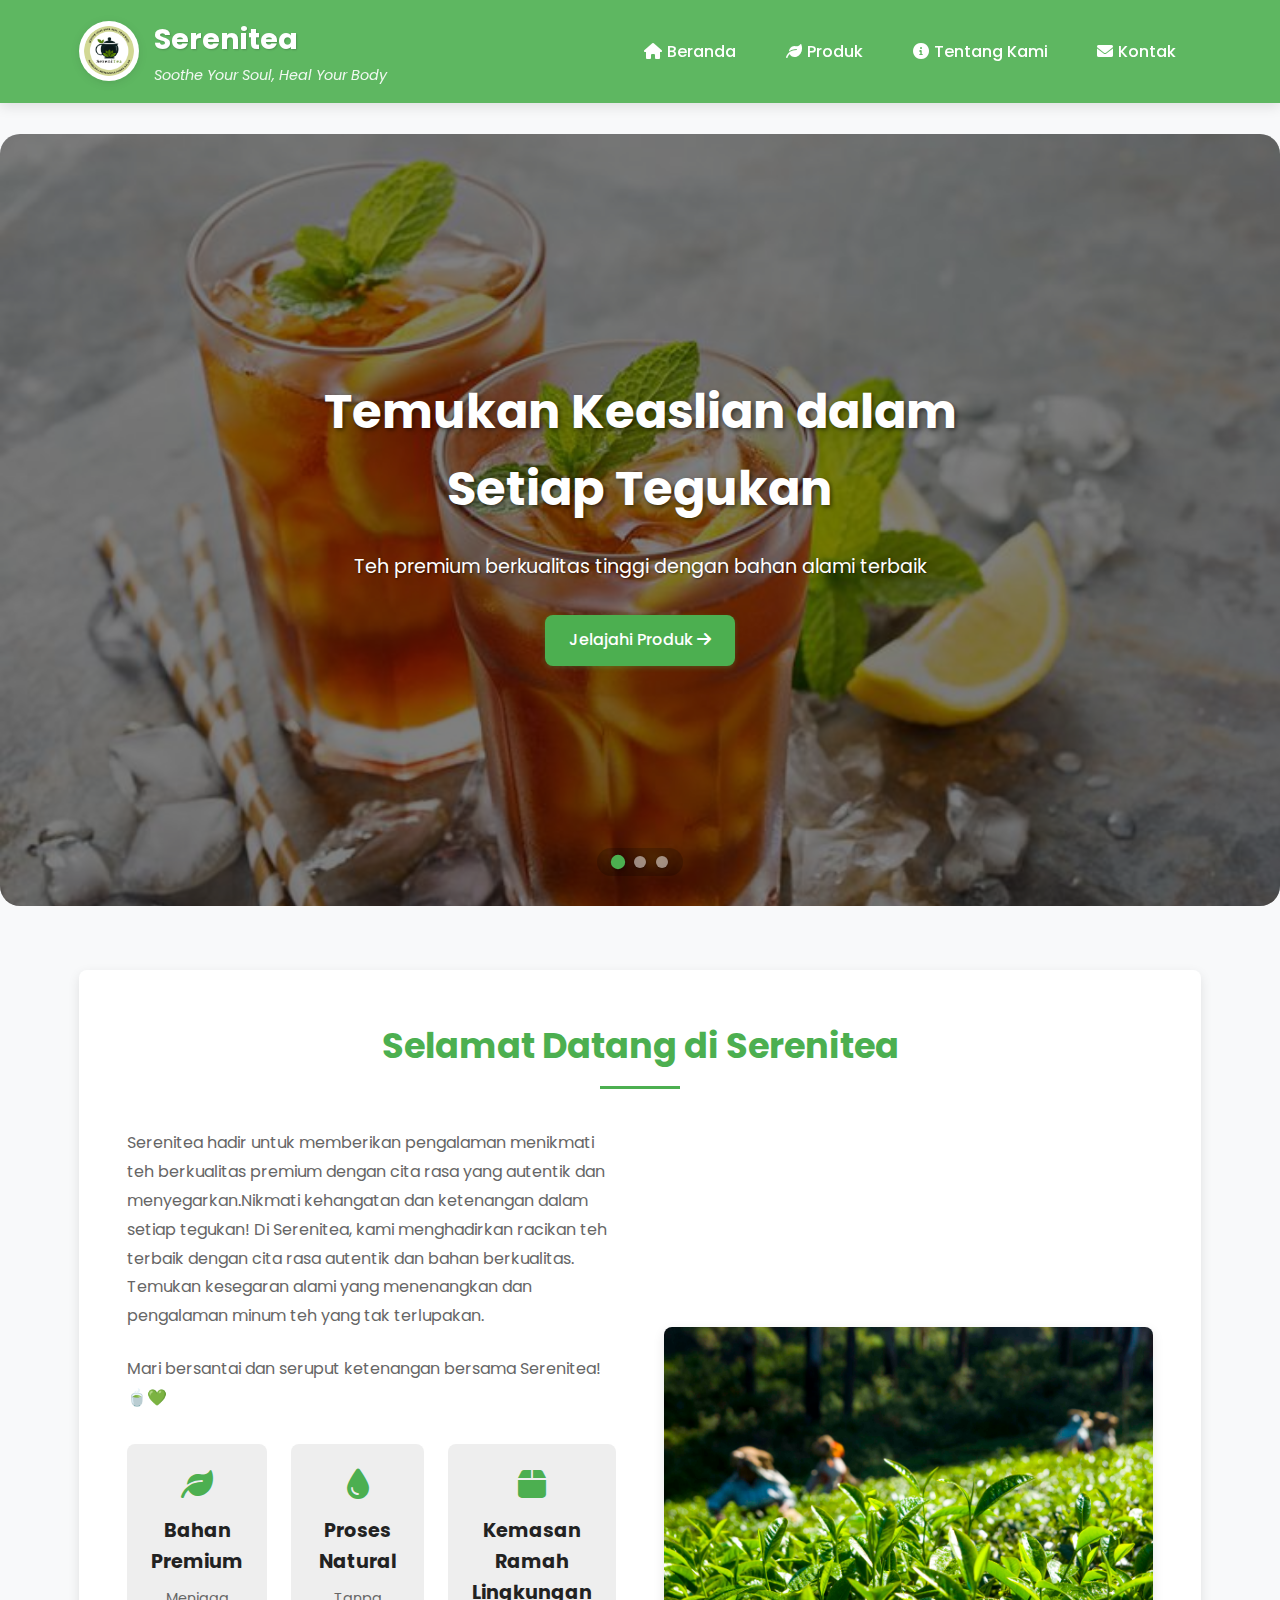
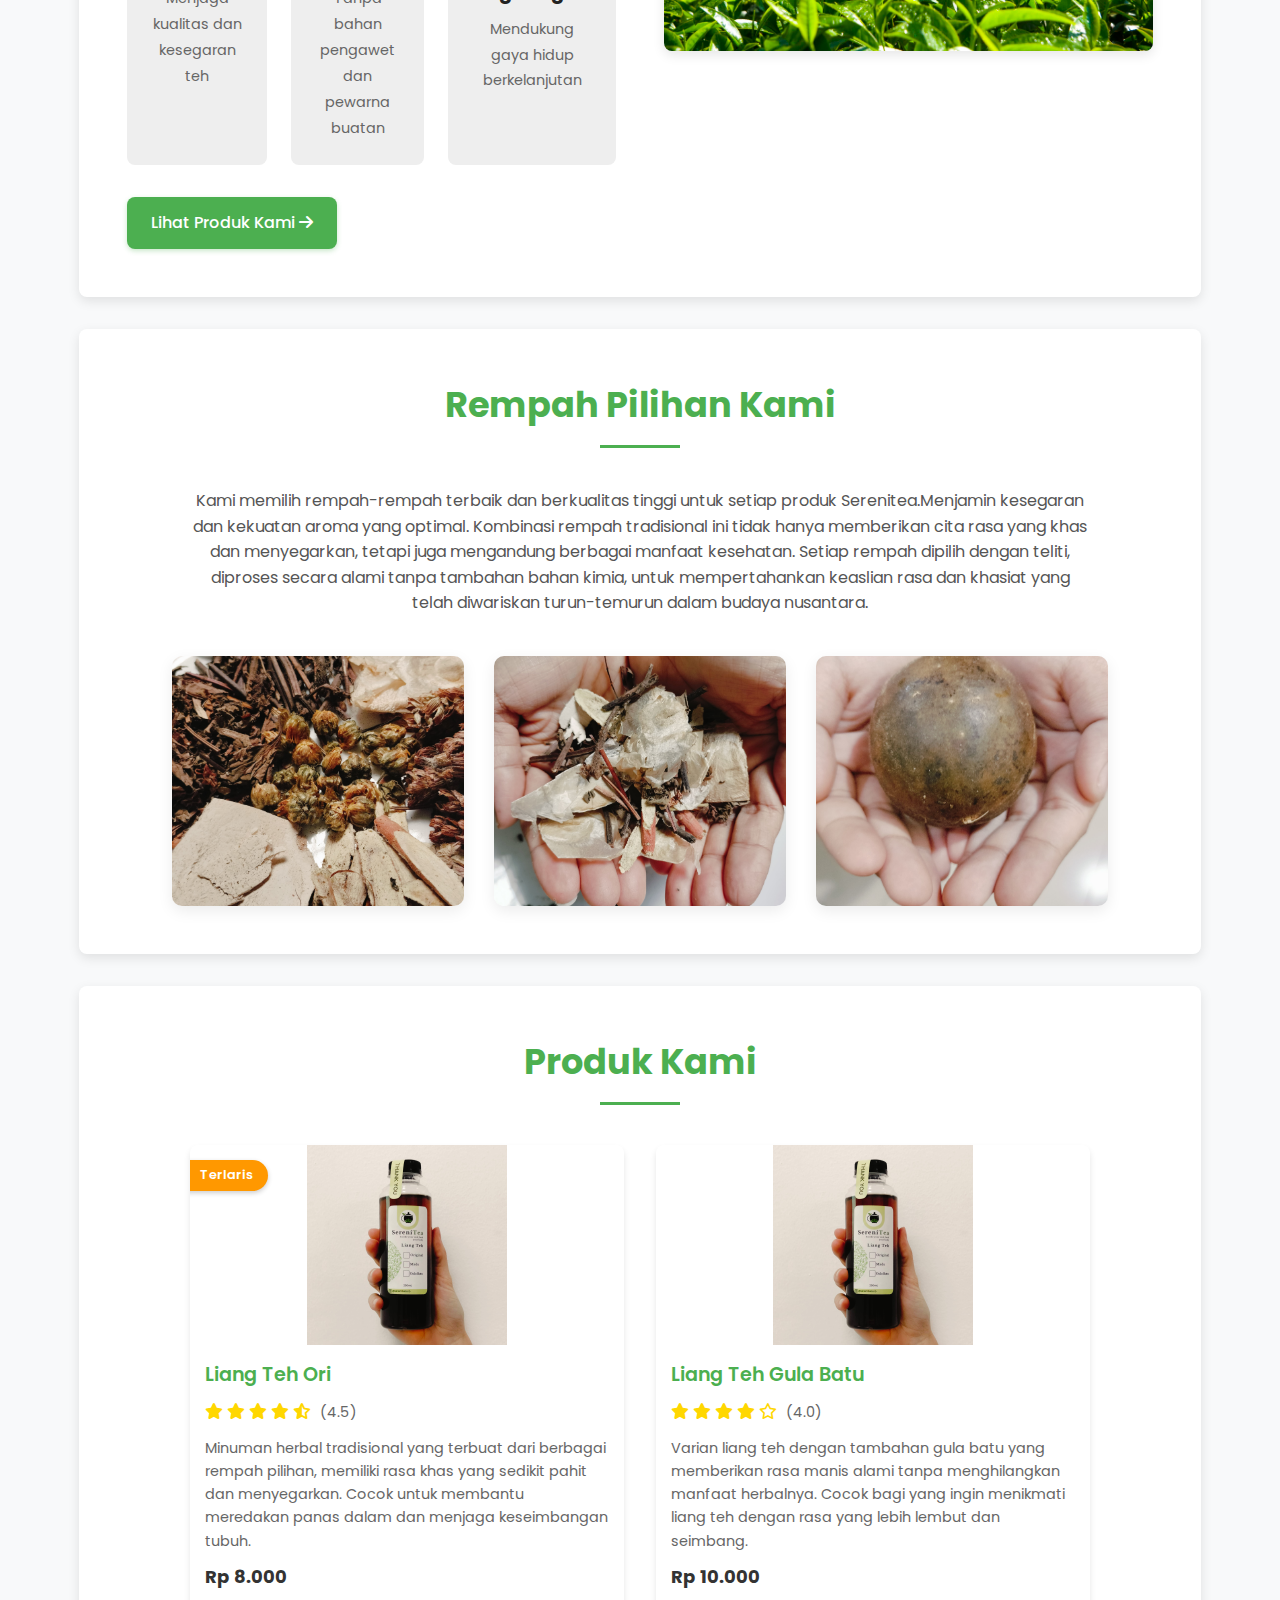
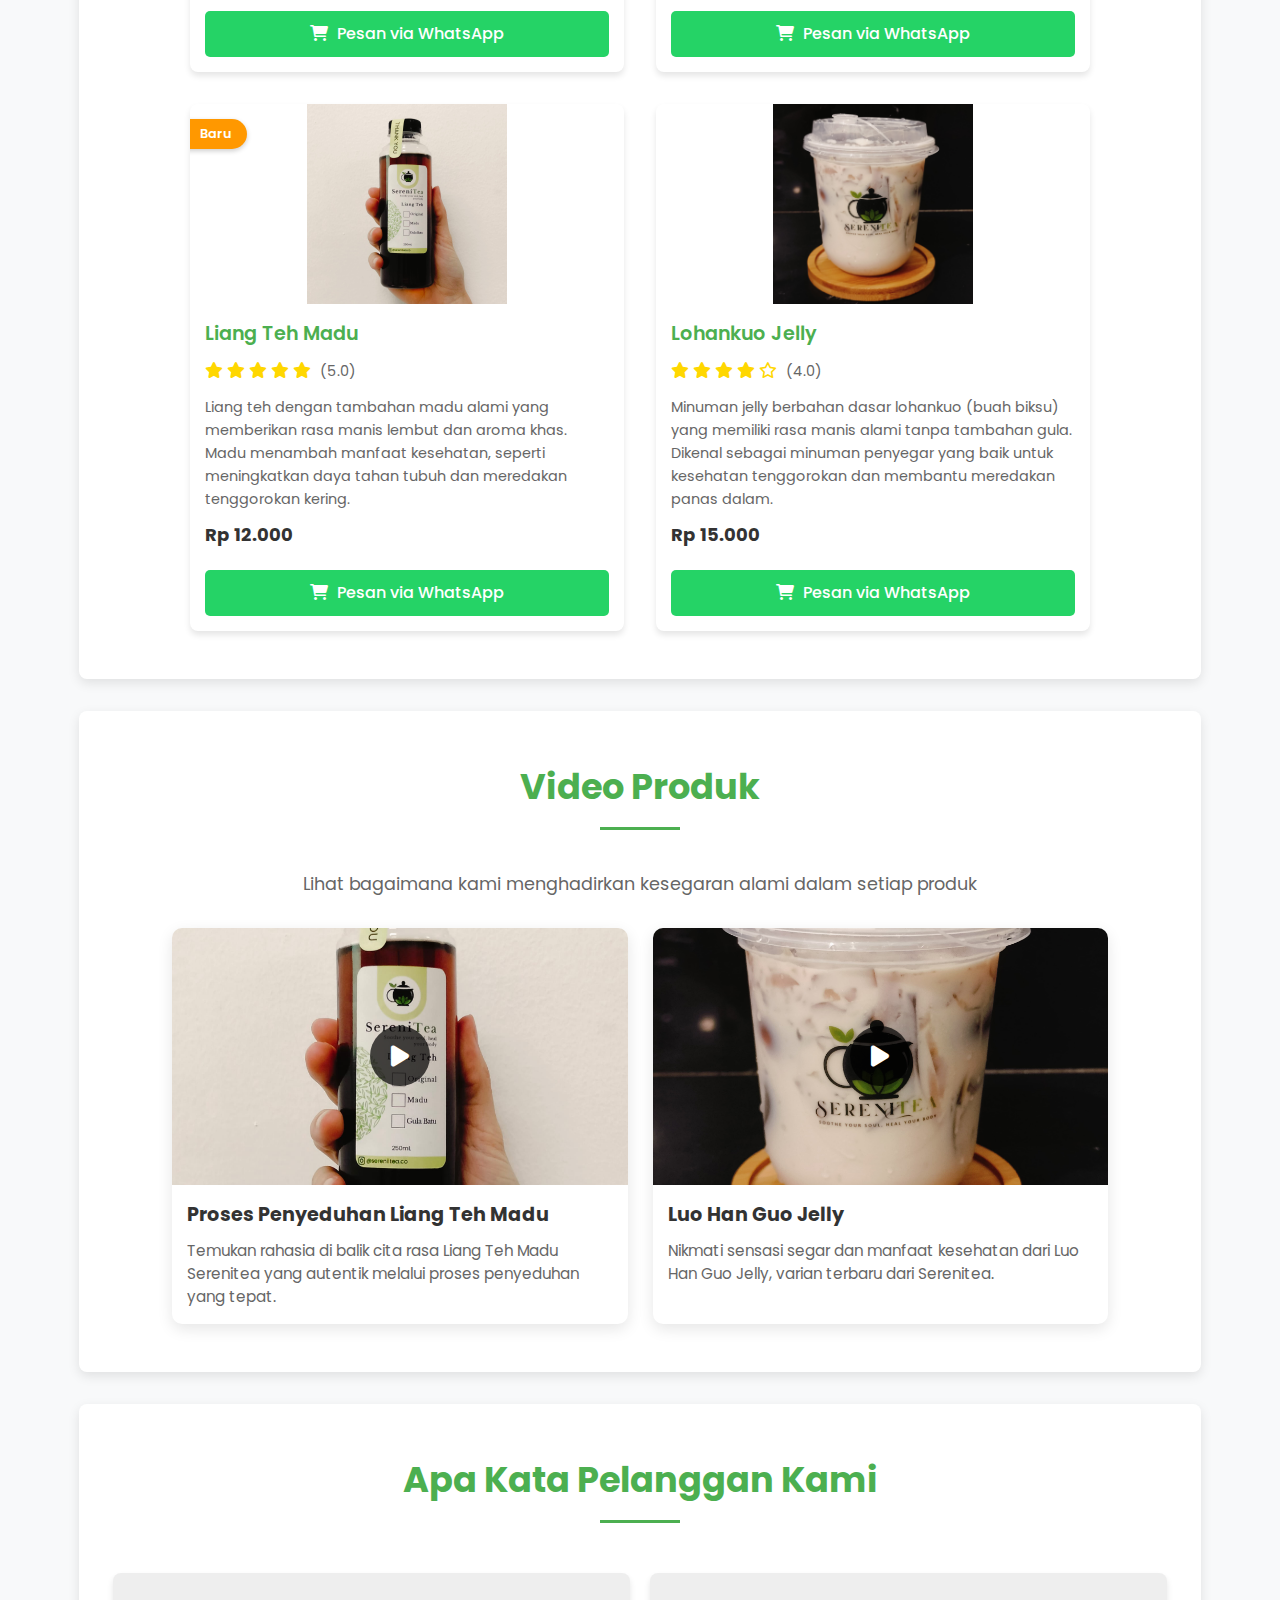
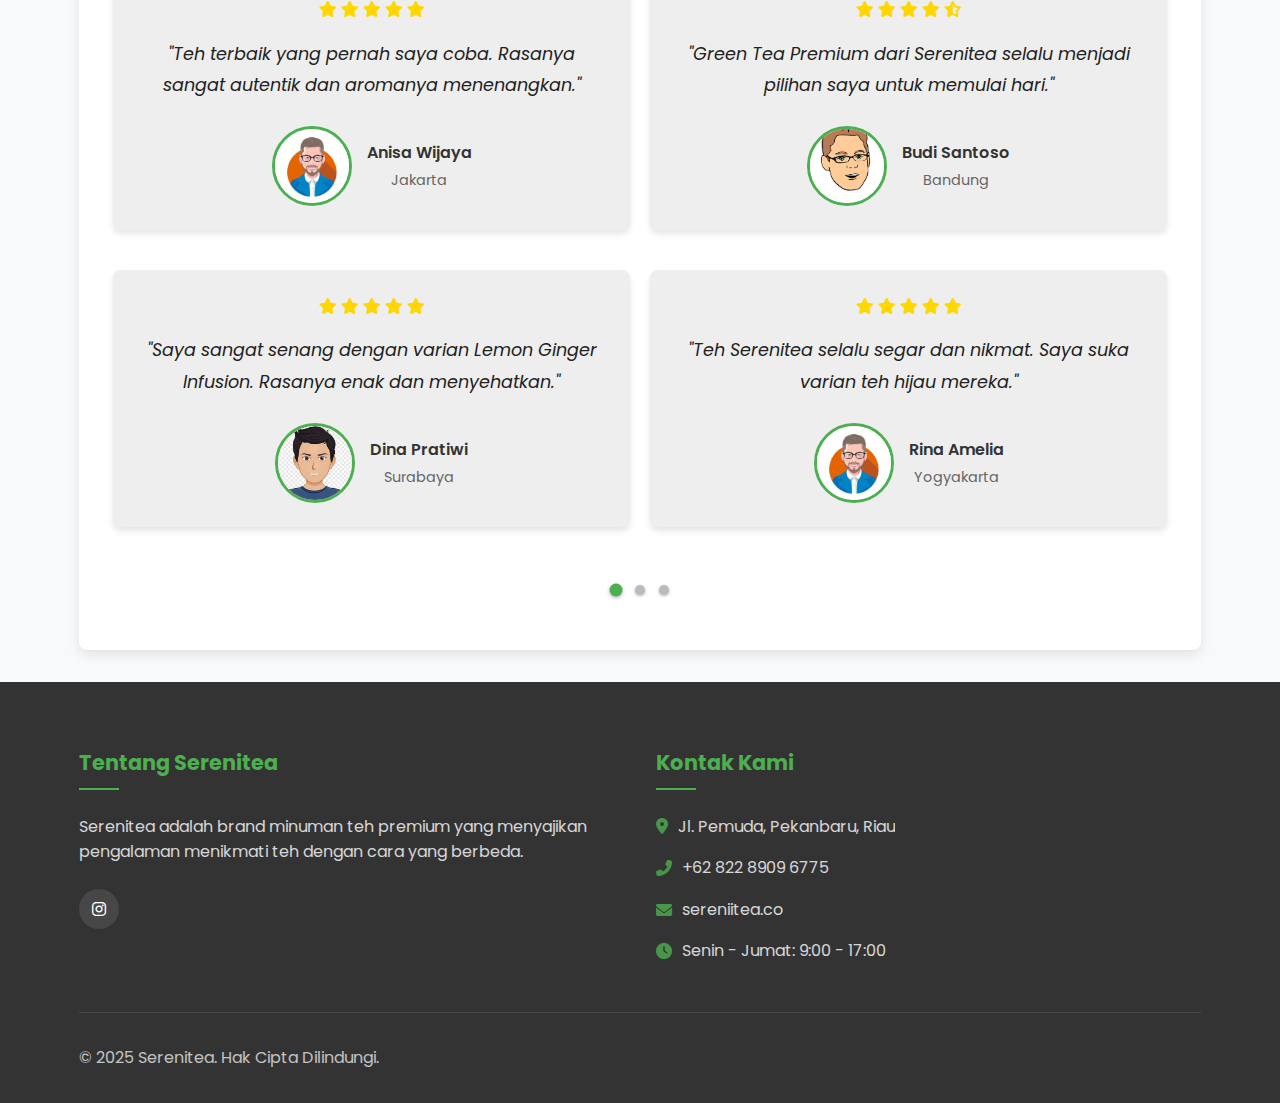
==== commit ac60f22e: "Update index.html" ====
--- a/index.html
+++ b/index.html
@@ -21,7 +21,7 @@
                     <img src="images/sereni1.png" alt="Serenitea Logo" class="brand-logo">
                     <div class="brand-text">
                         <h1 class="logo">Serenitea</h1>
-                        <div class="tagline">Nikmati Sensasi Kesegaran Alami</div>
+                        <div class="tagline">Soothe Your Soul, Heal Your Body</div>
                     </div>
                 </div>
                 <nav id="main-nav">
@@ -642,4 +642,4 @@
     </footer>
 </body>
 
-</html>+</html>
